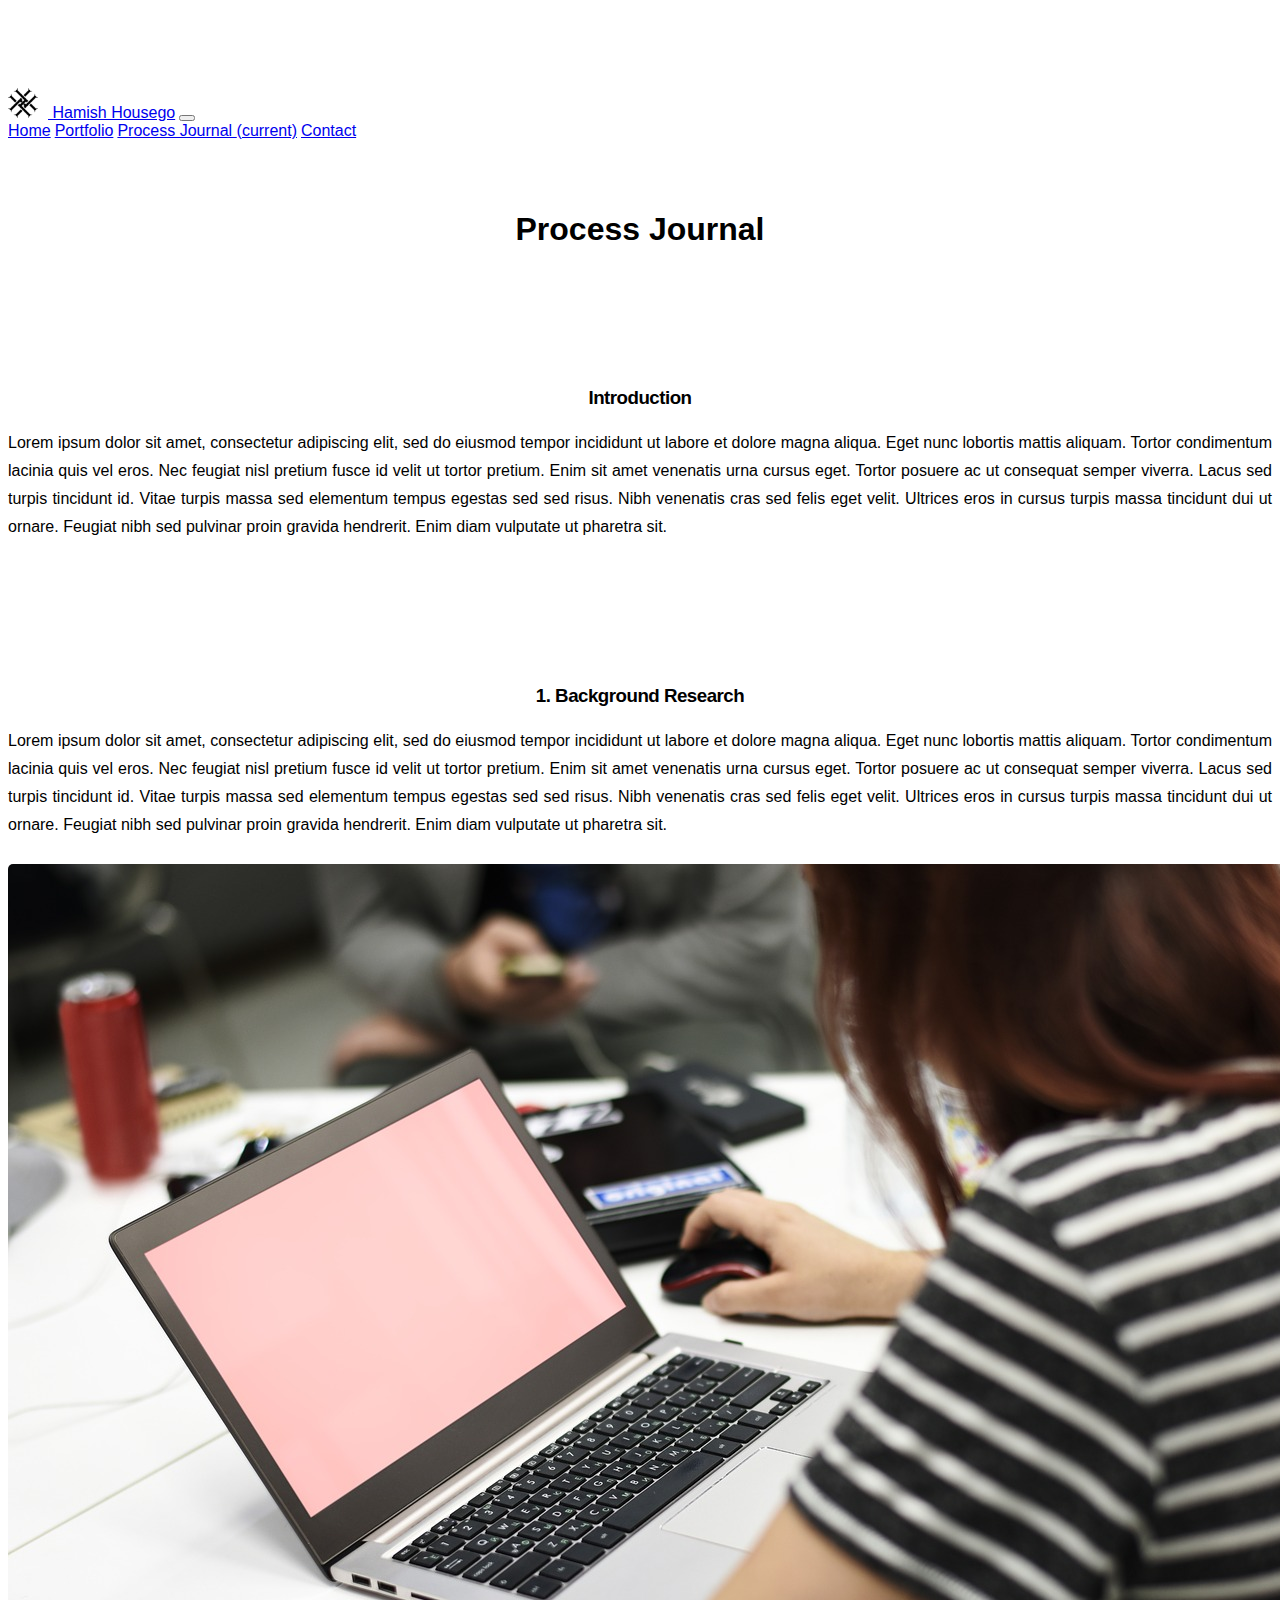
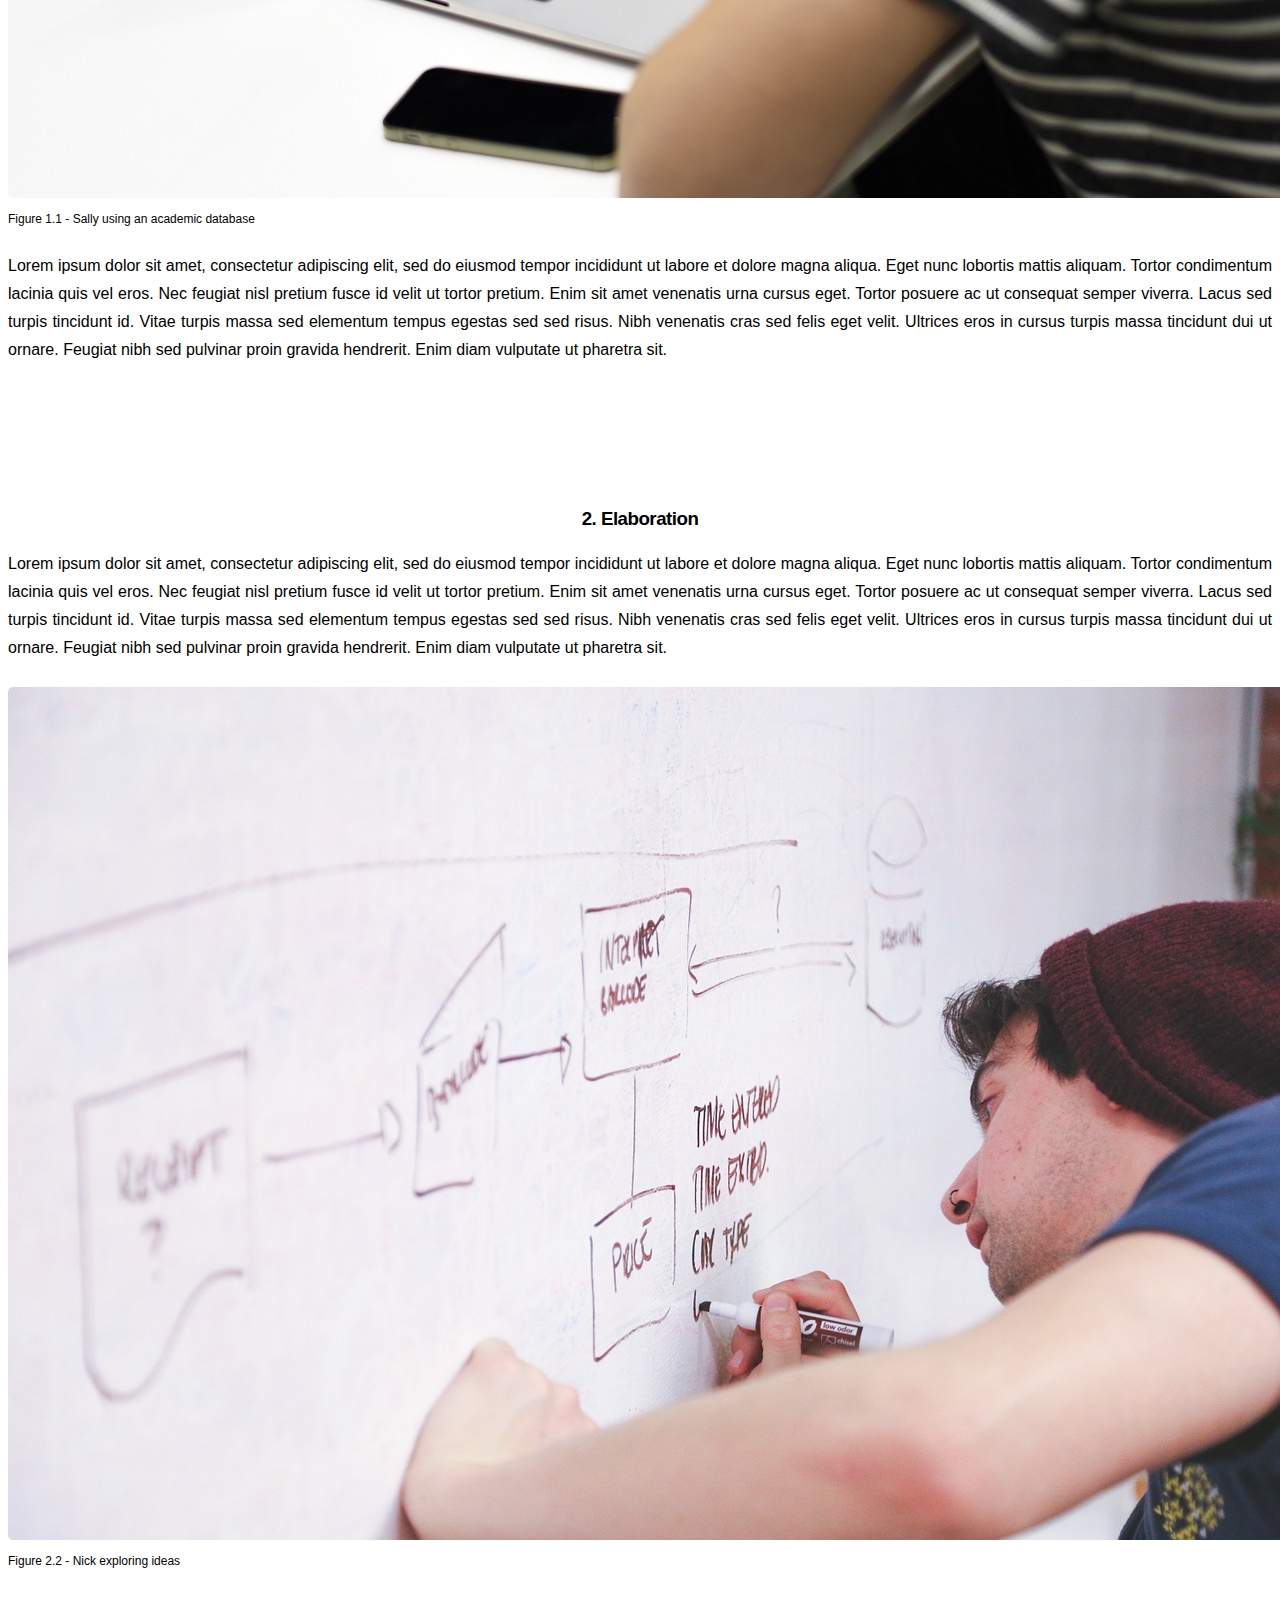
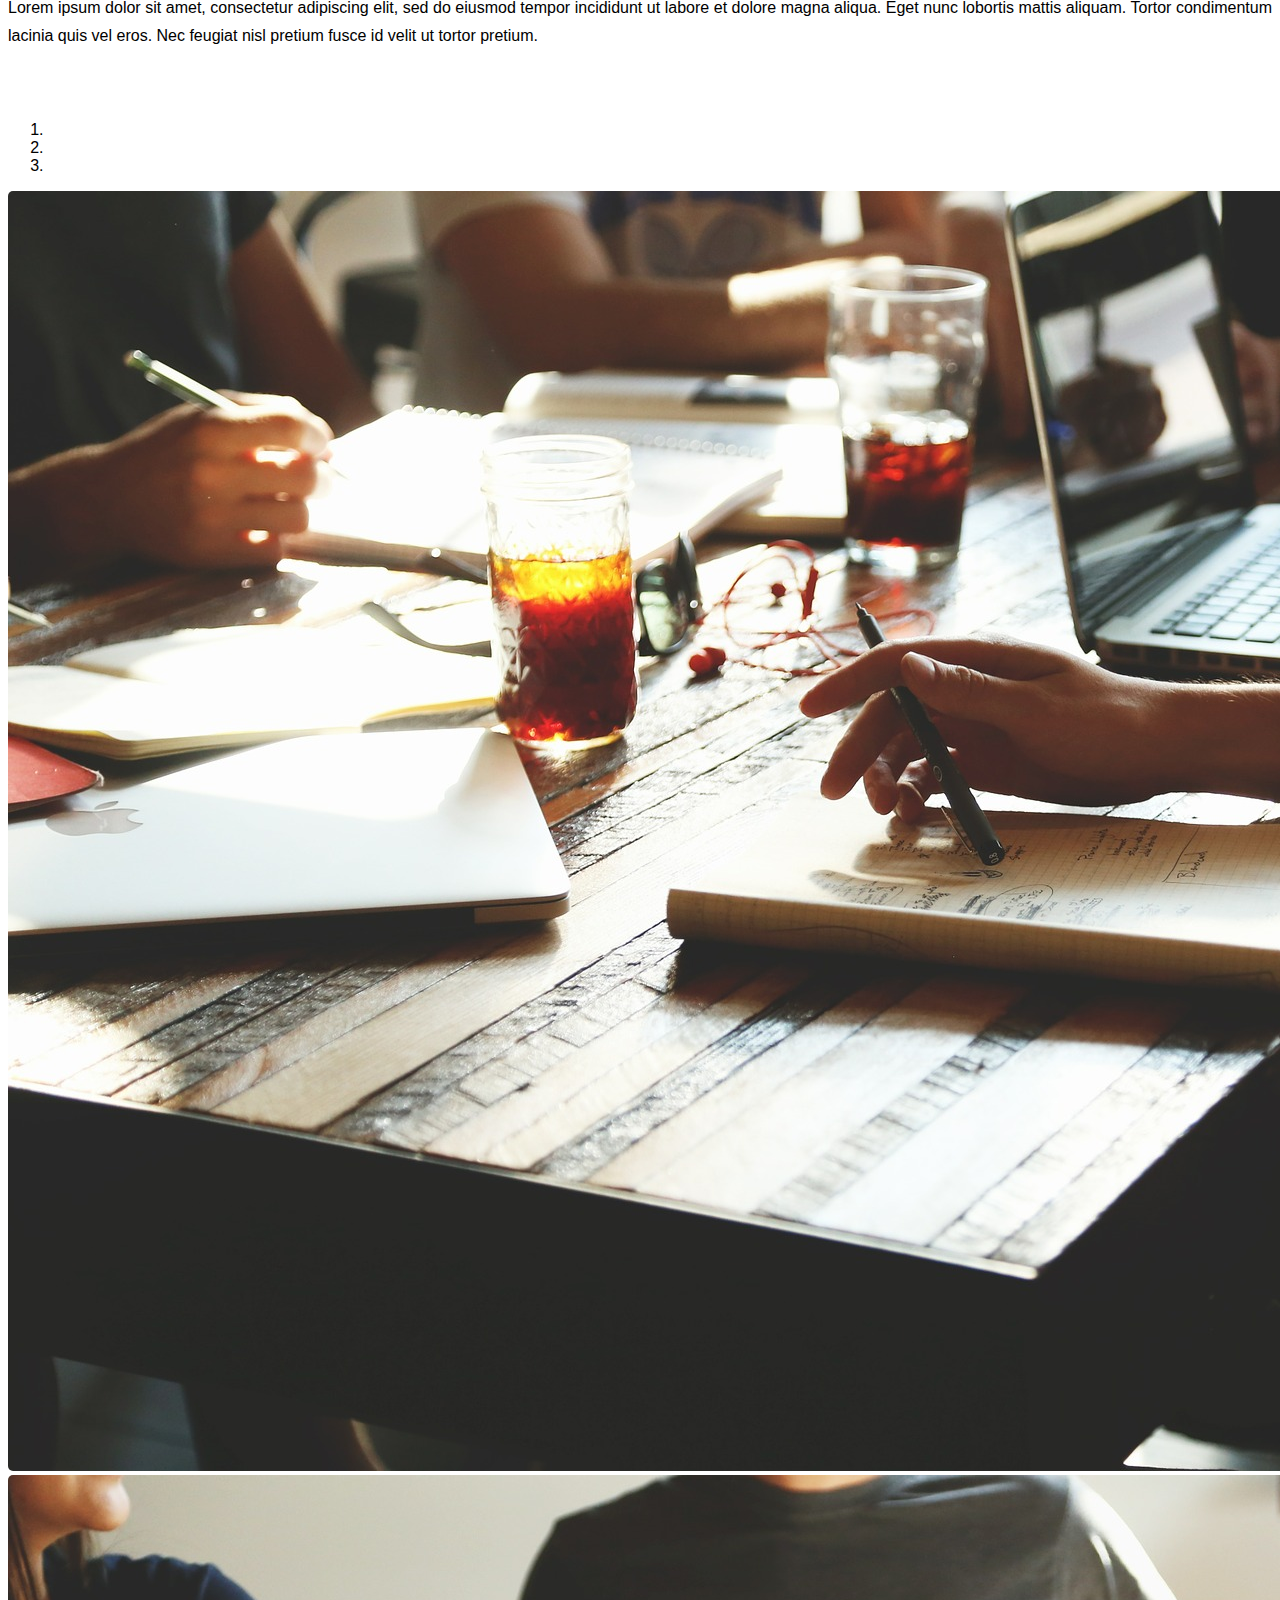
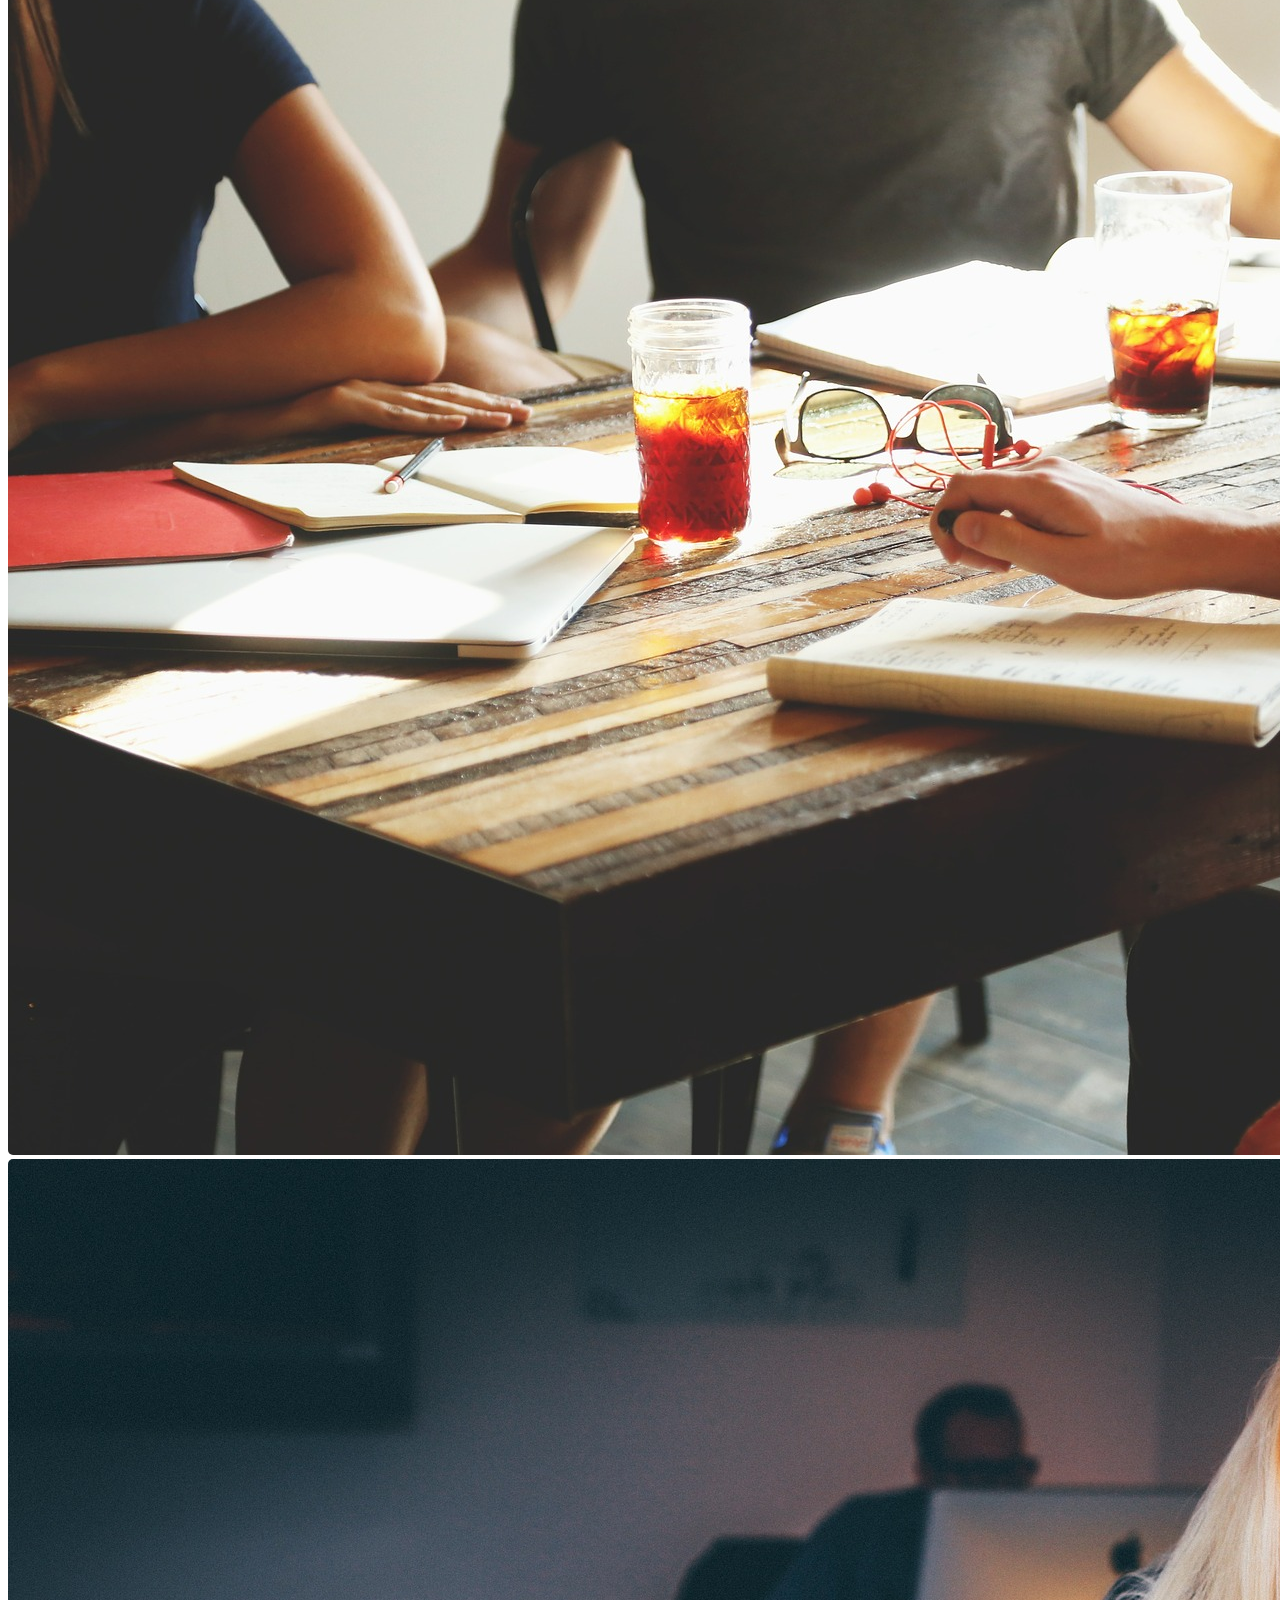
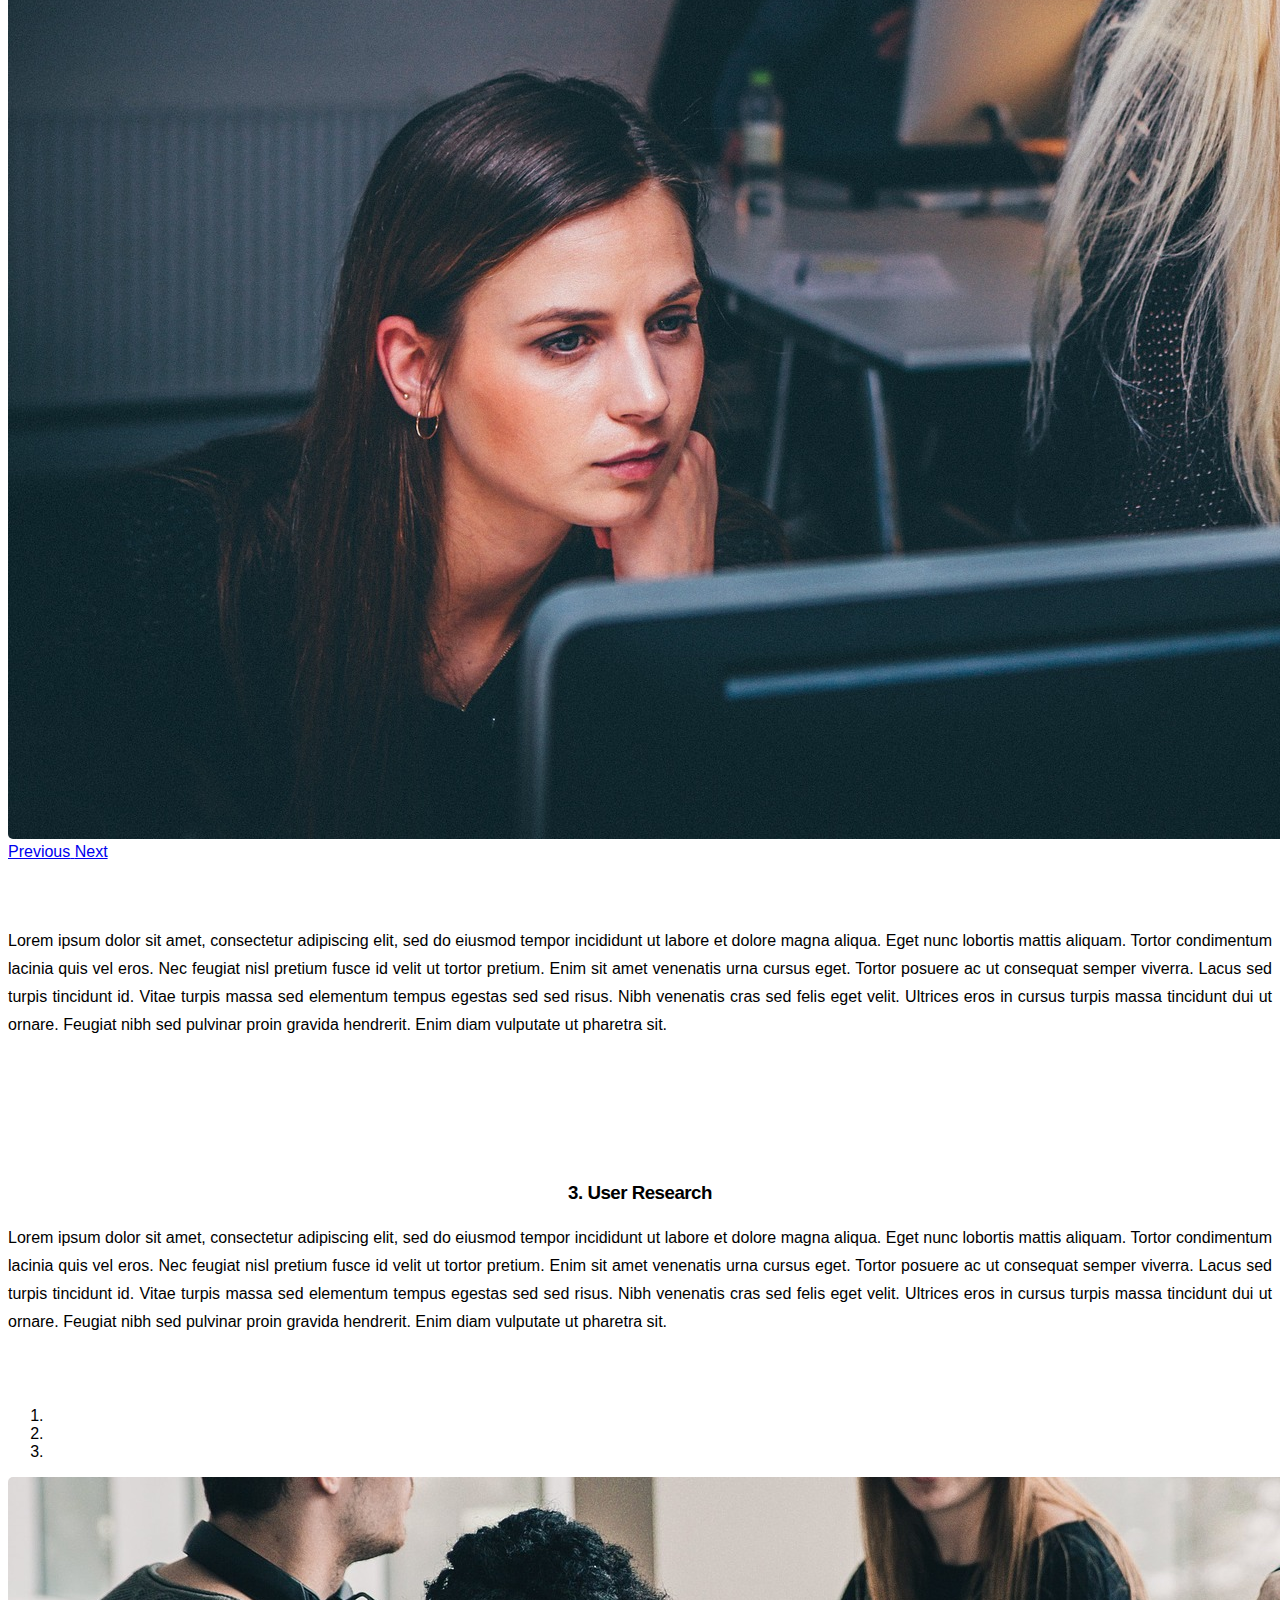
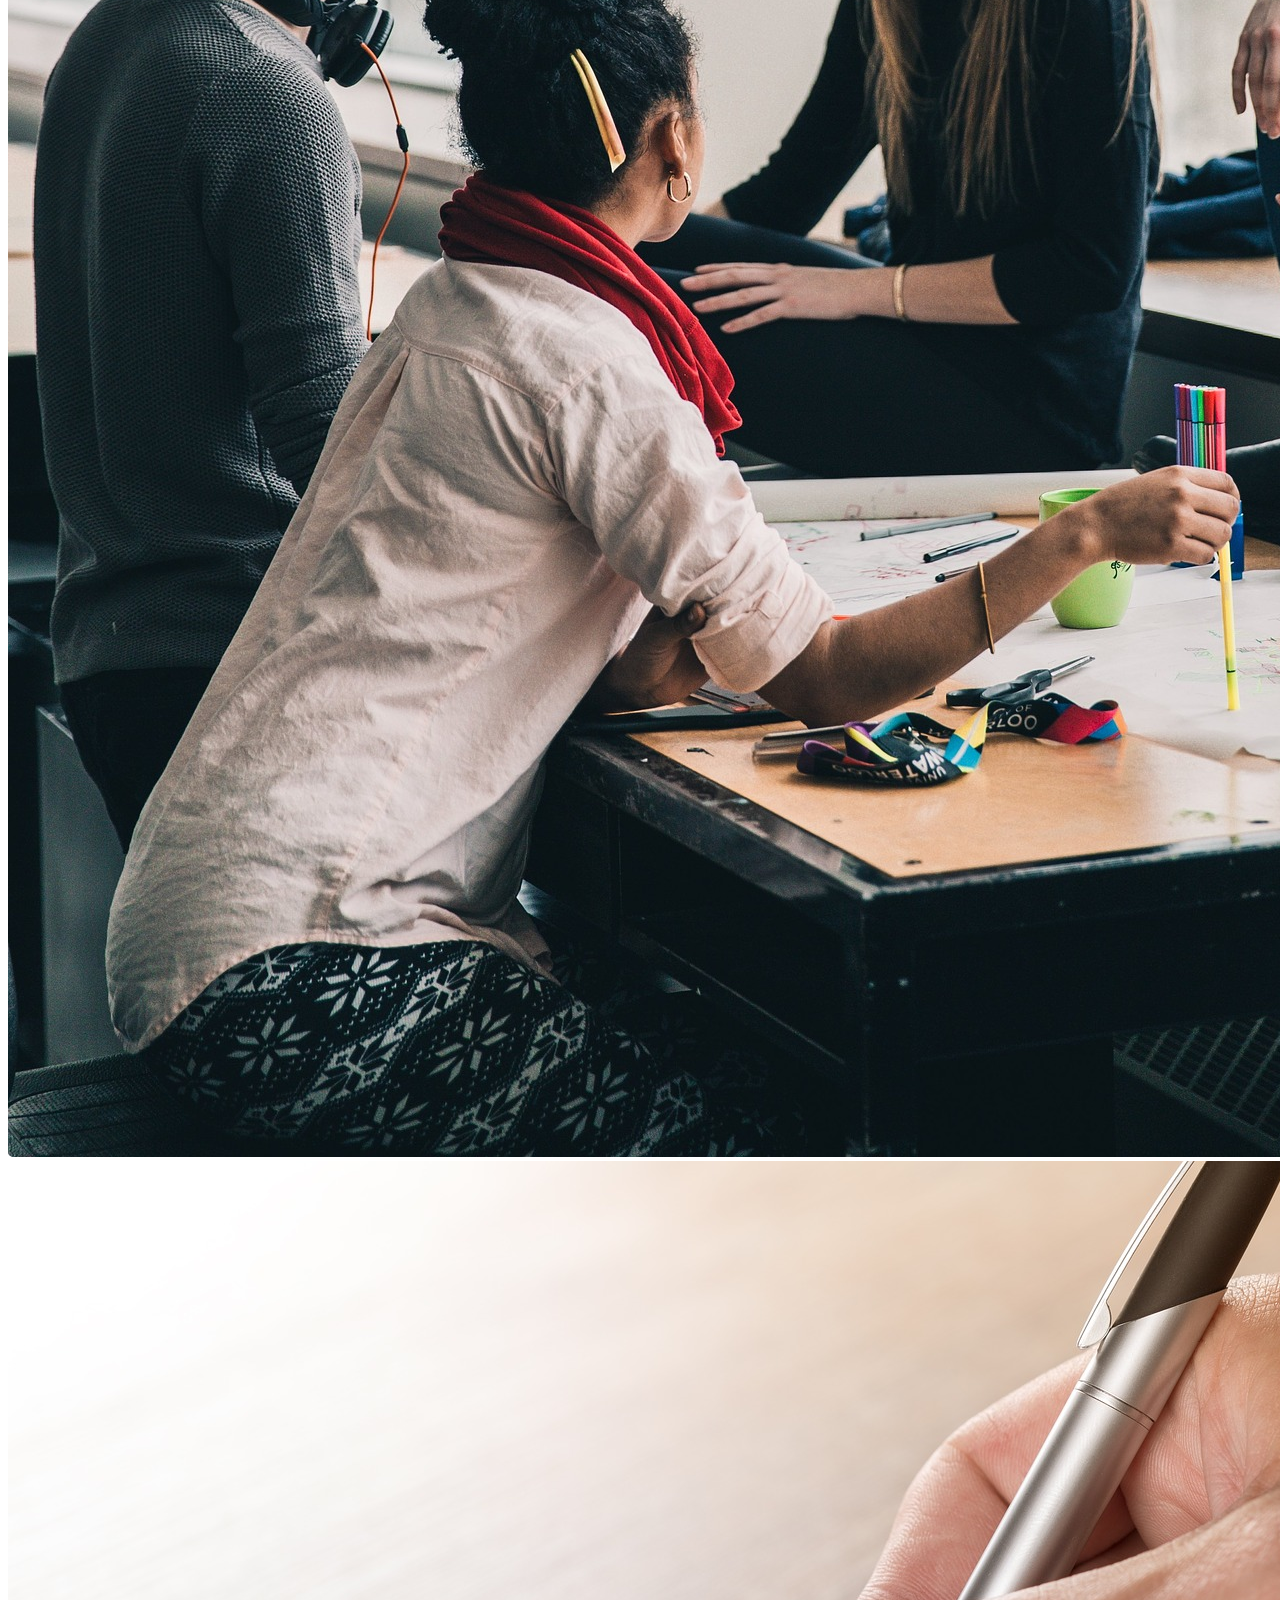
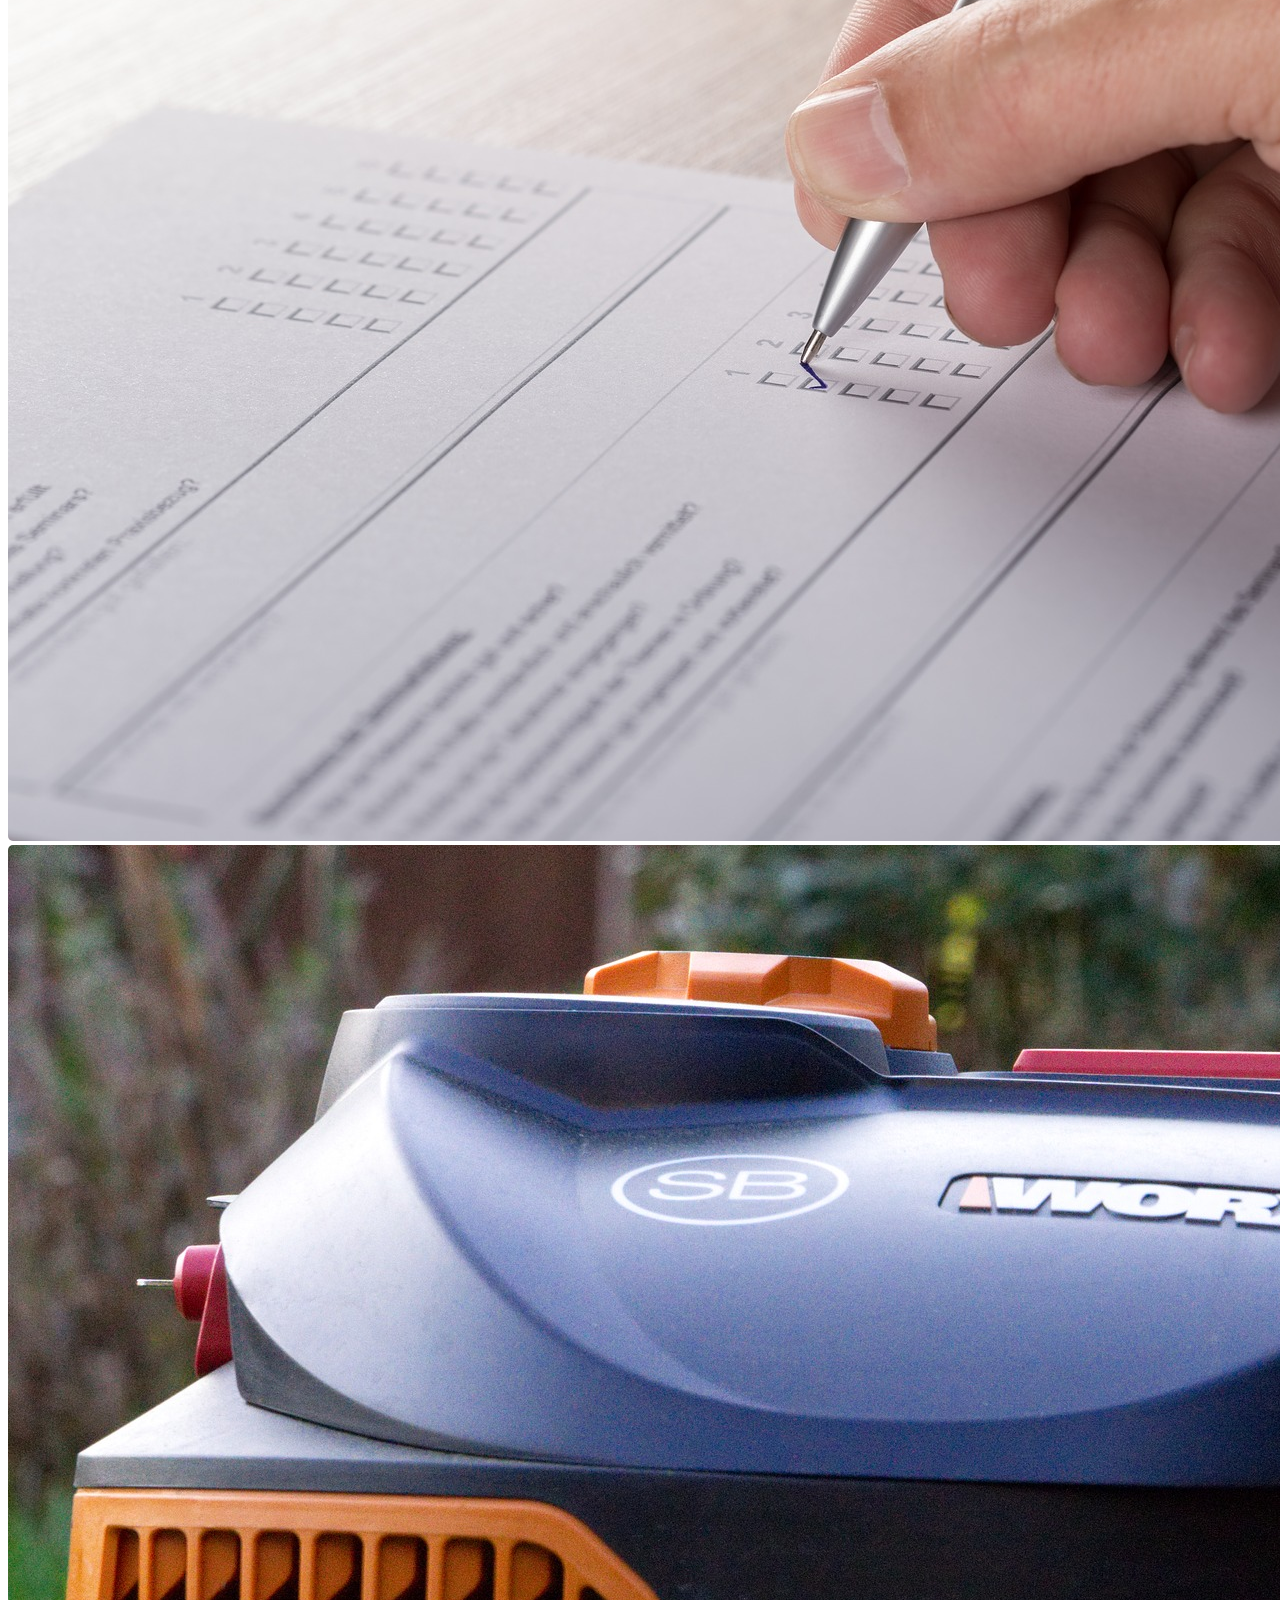
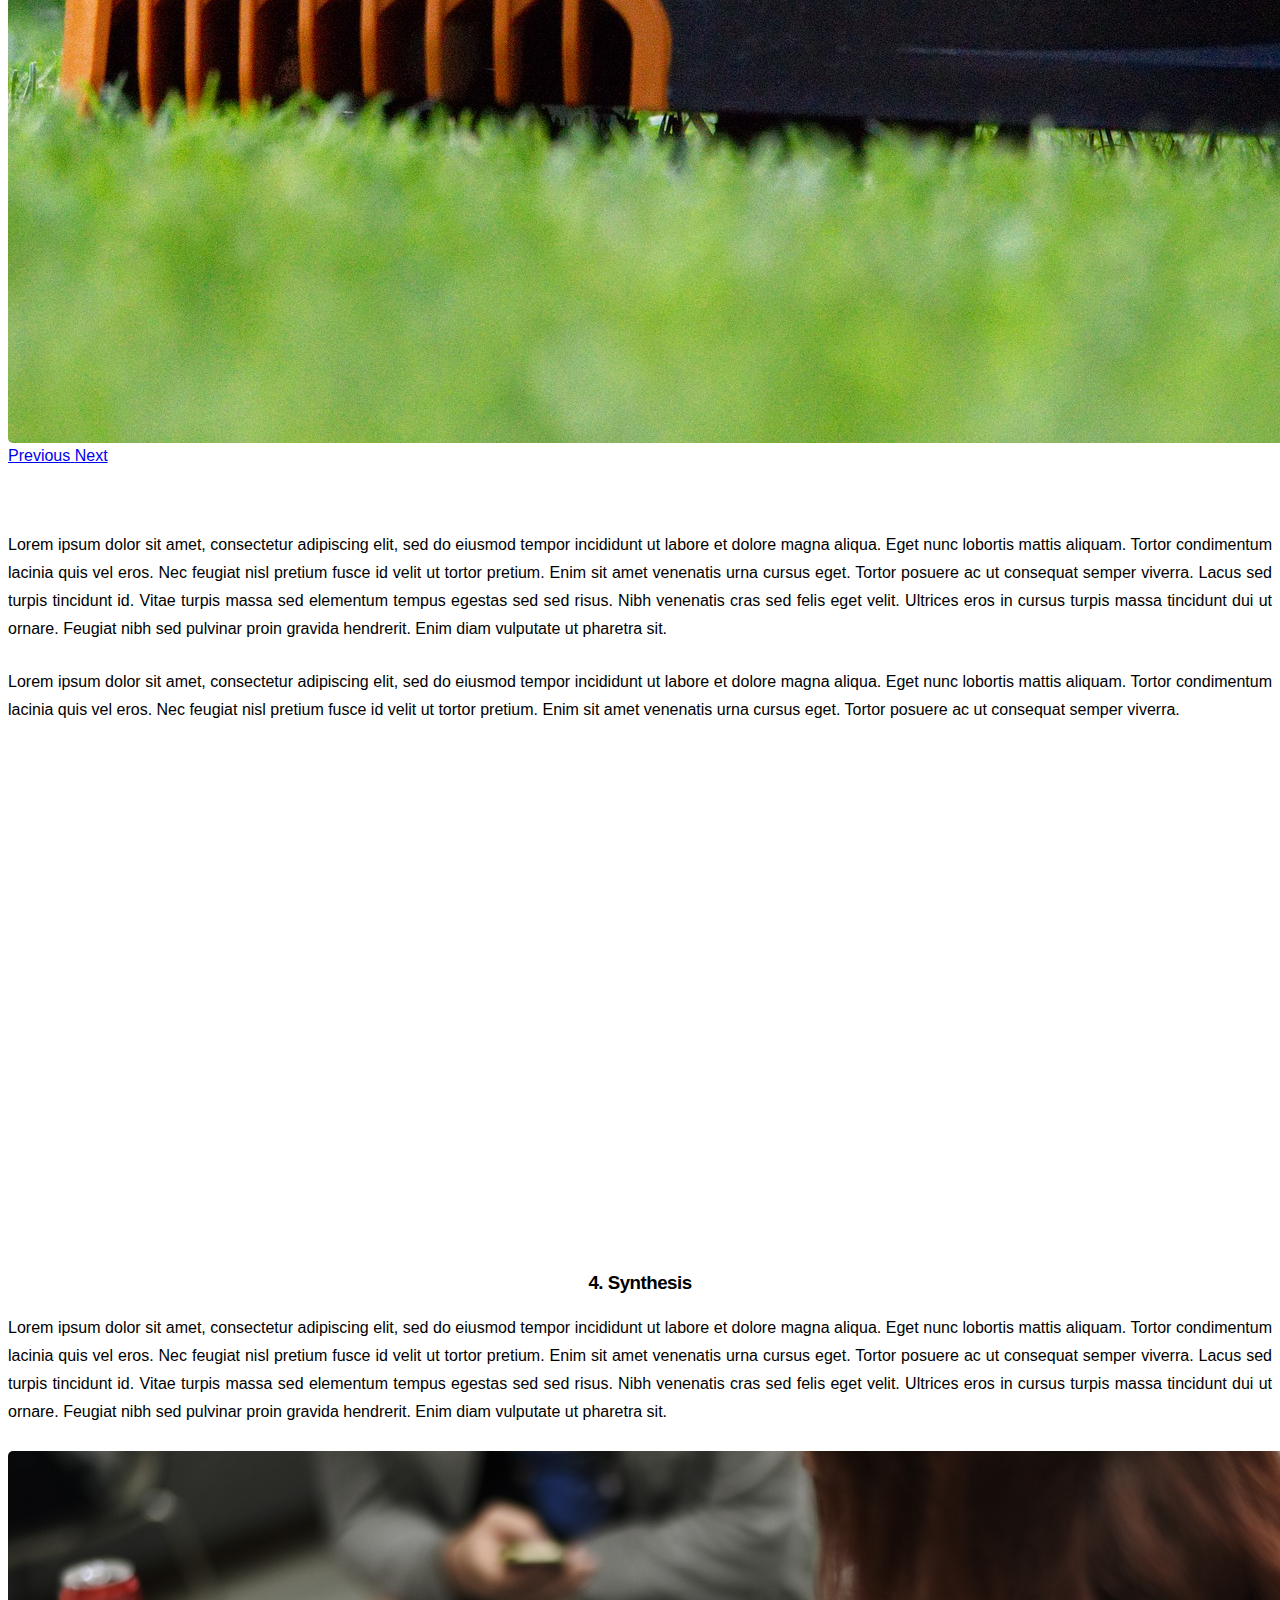
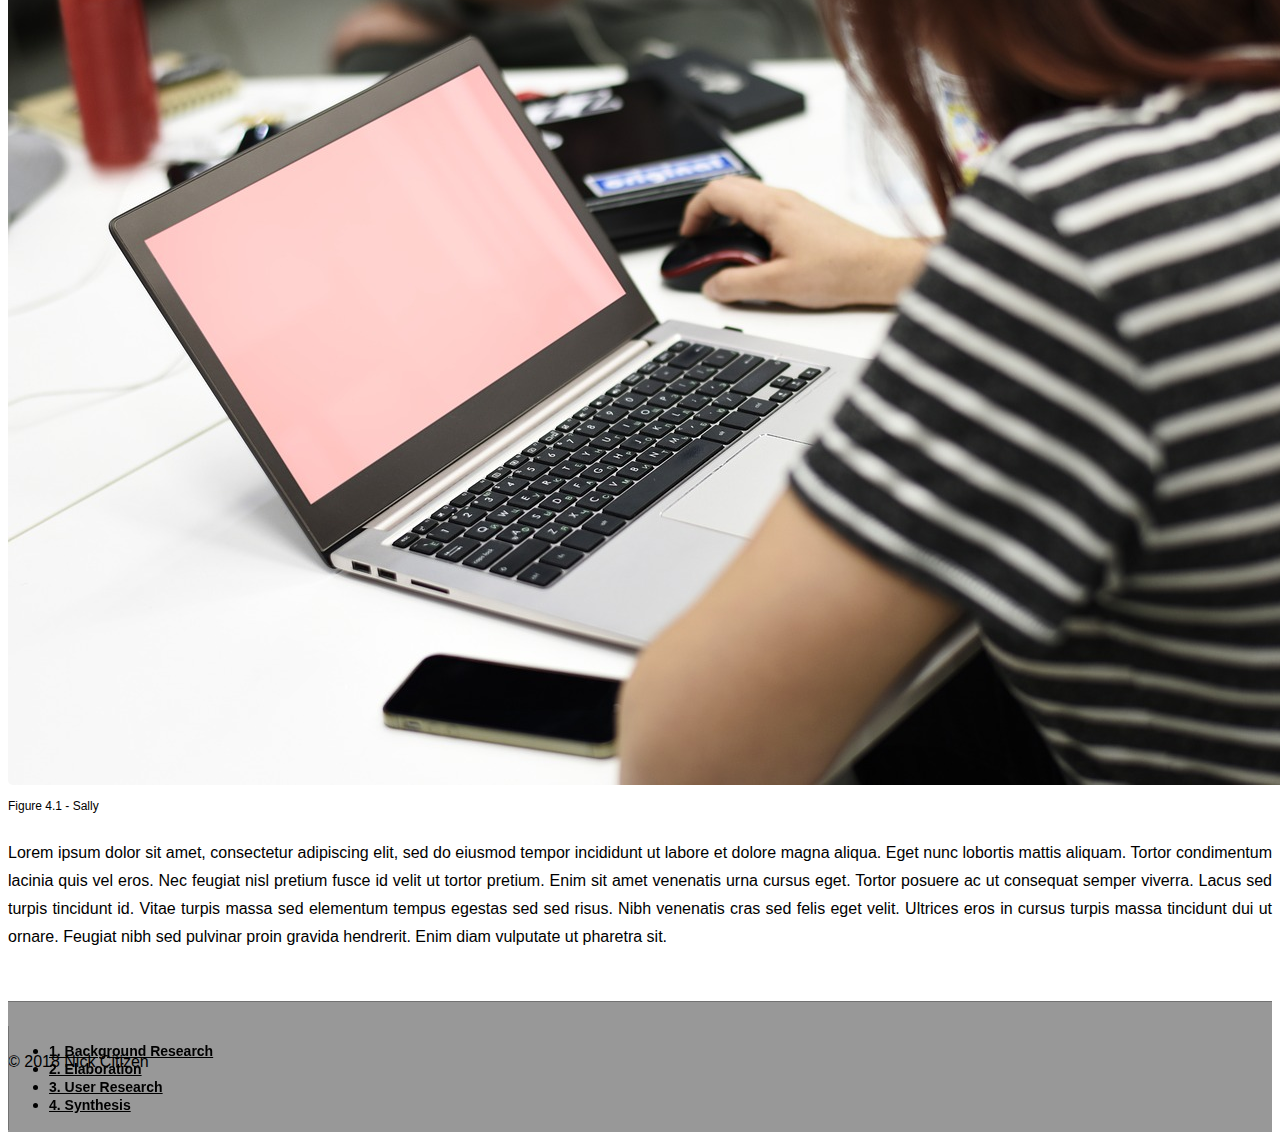
==== deco-2220-template/process-journal.html @ 39ff980f "initial" ====
<!doctype html>
<html lang="en">
  <head>
    <!-- Required meta tags -->
    <meta charset="utf-8">
    <meta name="viewport" content="width=device-width, initial-scale=1, shrink-to-fit=no">

    <!-- Bootstrap CSS -->
    <link rel="stylesheet" href="https://stackpath.bootstrapcdn.com/bootstrap/4.1.3/css/bootstrap.min.css" integrity="sha384-MCw98/SFnGE8fJT3GXwEOngsV7Zt27NXFoaoApmYm81iuXoPkFOJwJ8ERdknLPMO" crossorigin="anonymous">

    <!-- Grab Google Fonts -->
    <link href="https://fonts.googleapis.com/css?family=Lato:300,400|Montserrat" rel="stylesheet">

    <!-- Custom CSS File -->
    <link rel="stylesheet" href="./css/custom.css">

    <!-- Page Title -->
    <title>Hello, world!</title>

    <!-- This is our Meta Description -->
    <meta name="description" content="What you write here will often show up in search results under the page title">

  </head>
  <body>

      <!-- This is where our Navbar lives -->
      <nav class="navbar fixed-top navbar-expand-lg navbar-light">
        <div class="container">
          <a class="navbar-brand" href="#"><img src="./img/common/Logo.png" width="30" height="30" class="d-inline-block align-top nav-bar-img" alt=""> Hamish Housego</a>
          <button class="navbar-toggler" type="button" data-toggle="collapse" data-target="#navbarNavAltMarkup" aria-controls="navbarNavAltMarkup" aria-expanded="false" aria-label="Toggle navigation">
            <span class="navbar-toggler-icon"></span>
          </button>
          <div class="collapse navbar-collapse" id="navbarNavAltMarkup">
            <div class="navbar-nav ml-auto">
              <a class="nav-item nav-link" href="./index.html">Home</a>
              <a class="nav-item nav-link" href="./portfolio.html">Portfolio</a>
              <a class="nav-item nav-link active" href="./process-journal.html">Process Journal <span class="sr-only">(current)</span></a>
              <a class="nav-item nav-link" href="contact.html">Contact</a>
            </div>
          </div>
        </div>
      </nav>
      <!-- Navbar End -->

      <div class="container">
        <div class="row">

          <div class="col-md-9">

            <div class="row master-heading">
              <div class="col-md-12">
                <h1>Process Journal</h1>
              </div>
            </div>
            <div class="row section-heading">
              <div class="col-md-12">
                <h3>Introduction</h3>
              </div>
            </div>

            <div class="row">
              <div class="col-md-12">
                <p>Lorem ipsum dolor sit amet, consectetur adipiscing elit, sed do eiusmod tempor incididunt ut labore et dolore magna aliqua. Eget nunc lobortis mattis aliquam. Tortor condimentum lacinia quis vel eros. Nec feugiat nisl pretium fusce id velit ut tortor pretium. Enim sit amet venenatis urna cursus eget. Tortor posuere ac ut consequat semper viverra. Lacus sed turpis tincidunt id. Vitae turpis massa sed elementum tempus egestas sed sed risus. Nibh venenatis cras sed felis eget velit. Ultrices eros in cursus turpis massa tincidunt dui ut ornare. Feugiat nibh sed pulvinar proin gravida hendrerit. Enim diam vulputate ut pharetra sit.</p>
              </div>
            </div>

            <div class="row section-heading" id="background-research">
              <div class="col-md-12">
                <h3>1. Background Research</h3>
              </div>
            </div>

            <div class="row">
              <div class="col-md-6">
                <p>Lorem ipsum dolor sit amet, consectetur adipiscing elit, sed do eiusmod tempor incididunt ut labore et dolore magna aliqua. Eget nunc lobortis mattis aliquam. Tortor condimentum lacinia quis vel eros. Nec feugiat nisl pretium fusce id velit ut tortor pretium. Enim sit amet venenatis urna cursus eget. Tortor posuere ac ut consequat semper viverra. Lacus sed turpis tincidunt id. Vitae turpis massa sed elementum tempus egestas sed sed risus. Nibh venenatis cras sed felis eget velit. Ultrices eros in cursus turpis massa tincidunt dui ut ornare. Feugiat nibh sed pulvinar proin gravida hendrerit. Enim diam vulputate ut pharetra sit.</p>
              </div>
              <div class="col-md-6">
                <img src="./img/process-journal/background_research.jpg" class="img-fluid" alt="Responsive image">
                <span class="img-caption">Figure 1.1 - Sally using an academic database</span>
              </div>
            </div>

            <div class="row">
              <div class="col-md-12">
                <p>Lorem ipsum dolor sit amet, consectetur adipiscing elit, sed do eiusmod tempor incididunt ut labore et dolore magna aliqua. Eget nunc lobortis mattis aliquam. Tortor condimentum lacinia quis vel eros. Nec feugiat nisl pretium fusce id velit ut tortor pretium. Enim sit amet venenatis urna cursus eget. Tortor posuere ac ut consequat semper viverra. Lacus sed turpis tincidunt id. Vitae turpis massa sed elementum tempus egestas sed sed risus. Nibh venenatis cras sed felis eget velit. Ultrices eros in cursus turpis massa tincidunt dui ut ornare. Feugiat nibh sed pulvinar proin gravida hendrerit. Enim diam vulputate ut pharetra sit.</p>
              </div>
            </div>


            <div class="row section-heading" id="elaboration">
              <div class="col-md-12">
                <h3>2. Elaboration</h3>
              </div>
            </div>


            <div class="row">
              <div class="col-md-12">
                <p>Lorem ipsum dolor sit amet, consectetur adipiscing elit, sed do eiusmod tempor incididunt ut labore et dolore magna aliqua. Eget nunc lobortis mattis aliquam. Tortor condimentum lacinia quis vel eros. Nec feugiat nisl pretium fusce id velit ut tortor pretium. Enim sit amet venenatis urna cursus eget. Tortor posuere ac ut consequat semper viverra. Lacus sed turpis tincidunt id. Vitae turpis massa sed elementum tempus egestas sed sed risus. Nibh venenatis cras sed felis eget velit. Ultrices eros in cursus turpis massa tincidunt dui ut ornare. Feugiat nibh sed pulvinar proin gravida hendrerit. Enim diam vulputate ut pharetra sit.</p>
              </div>
            </div>

            <div class="row">
              <div class="col-md-6">
                <img src="./img/process-journal/background_research_whiteboard.jpg" class="img-fluid" alt="Responsive image">
                <span class="img-caption">Figure 2.2 - Nick exploring ideas</span>
              </div>
              <div class="col-md-6">
                <p>Lorem ipsum dolor sit amet, consectetur adipiscing elit, sed do eiusmod tempor incididunt ut labore et dolore magna aliqua. Eget nunc lobortis mattis aliquam. Tortor condimentum lacinia quis vel eros. Nec feugiat nisl pretium fusce id velit ut tortor pretium. </p>
              </div>
            </div>

            <div class="row slide-show">
              <div class="col-md-12">
                <div id="carouselExampleIndicators2" class="carousel slide" data-ride="carousel">
                  <ol class="carousel-indicators">
                    <li data-target="#carouselExampleIndicators2" data-slide-to="0" class="active"></li>
                    <li data-target="#carouselExampleIndicators2" data-slide-to="1"></li>
                    <li data-target="#carouselExampleIndicators2" data-slide-to="2"></li>
                  </ol>
                  <div class="carousel-inner">
                    <div class="carousel-item active">
                      <img class="d-block w-100" src="./img/process-journal/carousel-images1/people-working-1.jpg?auto=yes&bg=777&fg=555&text=First slide" alt="First slide">
                    </div>
                    <div class="carousel-item">
                      <img class="d-block w-100" src="./img/process-journal/carousel-images1/people-working-2.jpg?auto=yes&bg=666&fg=444&text=Second slide" alt="Second slide">
                    </div>
                    <div class="carousel-item">
                      <img class="d-block w-100" src="./img/process-journal/carousel-images1/people-working-3.jpg?auto=yes&bg=555&fg=333&text=Third slide" alt="Third slide">
                    </div>
                  </div>
                  <a class="carousel-control-prev" href="#carouselExampleIndicators2" role="button" data-slide="prev">
                    <span class="carousel-control-prev-icon" aria-hidden="true"></span>
                    <span class="sr-only">Previous</span>
                  </a>
                  <a class="carousel-control-next" href="#carouselExampleIndicators2" role="button" data-slide="next">
                    <span class="carousel-control-next-icon" aria-hidden="true"></span>
                    <span class="sr-only">Next</span>
                  </a>
                </div>
              </div>
            </div>

            <div class="row">
              <div class="col-md-12">
                <p>Lorem ipsum dolor sit amet, consectetur adipiscing elit, sed do eiusmod tempor incididunt ut labore et dolore magna aliqua. Eget nunc lobortis mattis aliquam. Tortor condimentum lacinia quis vel eros. Nec feugiat nisl pretium fusce id velit ut tortor pretium. Enim sit amet venenatis urna cursus eget. Tortor posuere ac ut consequat semper viverra. Lacus sed turpis tincidunt id. Vitae turpis massa sed elementum tempus egestas sed sed risus. Nibh venenatis cras sed felis eget velit. Ultrices eros in cursus turpis massa tincidunt dui ut ornare. Feugiat nibh sed pulvinar proin gravida hendrerit. Enim diam vulputate ut pharetra sit.</p>
              </div>
            </div>


            <div class="row section-heading" id="user-research">
              <div class="col-md-12">
                <h3>3. User Research</h3>
              </div>
            </div>


            <div class="row">
              <div class="col-md-12">
                <p>Lorem ipsum dolor sit amet, consectetur adipiscing elit, sed do eiusmod tempor incididunt ut labore et dolore magna aliqua. Eget nunc lobortis mattis aliquam. Tortor condimentum lacinia quis vel eros. Nec feugiat nisl pretium fusce id velit ut tortor pretium. Enim sit amet venenatis urna cursus eget. Tortor posuere ac ut consequat semper viverra. Lacus sed turpis tincidunt id. Vitae turpis massa sed elementum tempus egestas sed sed risus. Nibh venenatis cras sed felis eget velit. Ultrices eros in cursus turpis massa tincidunt dui ut ornare. Feugiat nibh sed pulvinar proin gravida hendrerit. Enim diam vulputate ut pharetra sit.</p>
              </div>
            </div>

            <div class="row slide-show">
              <div class="col-md-12">
                <div id="carouselExampleIndicators1" class="carousel slide" data-ride="carousel">
                  <ol class="carousel-indicators">
                    <li data-target="#carouselExampleIndicators1" data-slide-to="0" class="active"></li>
                    <li data-target="#carouselExampleIndicators1" data-slide-to="1"></li>
                    <li data-target="#carouselExampleIndicators1" data-slide-to="2"></li>
                  </ol>
                  <div class="carousel-inner">
                    <div class="carousel-item active">
                      <img class="d-block w-100" src="./img/process-journal/carousel-images2/user-research-1.jpg?auto=yes&bg=777&fg=555&text=First slide" alt="First slide">
                    </div>
                    <div class="carousel-item">
                      <img class="d-block w-100" src="./img/process-journal/carousel-images2/user-research-2.jpg?auto=yes&bg=666&fg=444&text=Second slide" alt="Second slide">
                    </div>
                    <div class="carousel-item">
                      <img class="d-block w-100" src="./img/process-journal/carousel-images2/user-research-3.jpg?auto=yes&bg=555&fg=333&text=Third slide" alt="Third slide">
                    </div>
                  </div>
                  <a class="carousel-control-prev" href="#carouselExampleIndicators1" role="button" data-slide="prev">
                    <span class="carousel-control-prev-icon" aria-hidden="true"></span>
                    <span class="sr-only">Previous</span>
                  </a>
                  <a class="carousel-control-next" href="#carouselExampleIndicators1" role="button" data-slide="next">
                    <span class="carousel-control-next-icon" aria-hidden="true"></span>
                    <span class="sr-only">Next</span>
                  </a>
                </div>
              </div>
            </div>

            <div class="row">
              <div class="col-md-12">
                <p>Lorem ipsum dolor sit amet, consectetur adipiscing elit, sed do eiusmod tempor incididunt ut labore et dolore magna aliqua. Eget nunc lobortis mattis aliquam. Tortor condimentum lacinia quis vel eros. Nec feugiat nisl pretium fusce id velit ut tortor pretium. Enim sit amet venenatis urna cursus eget. Tortor posuere ac ut consequat semper viverra. Lacus sed turpis tincidunt id. Vitae turpis massa sed elementum tempus egestas sed sed risus. Nibh venenatis cras sed felis eget velit. Ultrices eros in cursus turpis massa tincidunt dui ut ornare. Feugiat nibh sed pulvinar proin gravida hendrerit. Enim diam vulputate ut pharetra sit.</p>
              </div>
            </div>

            <div class="row">
              <div class="col-md-4">
                <p>Lorem ipsum dolor sit amet, consectetur adipiscing elit, sed do eiusmod tempor incididunt ut labore et dolore magna aliqua. Eget nunc lobortis mattis aliquam. Tortor condimentum lacinia quis vel eros. Nec feugiat nisl pretium fusce id velit ut tortor pretium. Enim sit amet venenatis urna cursus eget. Tortor posuere ac ut consequat semper viverra. </p>
              </div>
              <div class="col-md-8">
                <iframe width="100%" height="400" src="https://www.youtube.com/embed/nhg9ecOh-oA" frameborder="0" allow="autoplay; encrypted-media" allowfullscreen></iframe>
              </div>
            </div>



            <div class="row section-heading" id="synthesis">
              <div class="col-md-12">
                <h3>4. Synthesis</h3>
              </div>
            </div>

            <div class="row">
              <div class="col-md-6">
                <p>Lorem ipsum dolor sit amet, consectetur adipiscing elit, sed do eiusmod tempor incididunt ut labore et dolore magna aliqua. Eget nunc lobortis mattis aliquam. Tortor condimentum lacinia quis vel eros. Nec feugiat nisl pretium fusce id velit ut tortor pretium. Enim sit amet venenatis urna cursus eget. Tortor posuere ac ut consequat semper viverra. Lacus sed turpis tincidunt id. Vitae turpis massa sed elementum tempus egestas sed sed risus. Nibh venenatis cras sed felis eget velit. Ultrices eros in cursus turpis massa tincidunt dui ut ornare. Feugiat nibh sed pulvinar proin gravida hendrerit. Enim diam vulputate ut pharetra sit.</p>
              </div>
              <div class="col-md-6">
                <img src="./img/process-journal/background_research.jpg" class="img-fluid" alt="Responsive image">
                <span class="img-caption">Figure 4.1 - Sally</span>
              </div>
            </div>

            <div class="row">
              <div class="col-md-12">
                <p>Lorem ipsum dolor sit amet, consectetur adipiscing elit, sed do eiusmod tempor incididunt ut labore et dolore magna aliqua. Eget nunc lobortis mattis aliquam. Tortor condimentum lacinia quis vel eros. Nec feugiat nisl pretium fusce id velit ut tortor pretium. Enim sit amet venenatis urna cursus eget. Tortor posuere ac ut consequat semper viverra. Lacus sed turpis tincidunt id. Vitae turpis massa sed elementum tempus egestas sed sed risus. Nibh venenatis cras sed felis eget velit. Ultrices eros in cursus turpis massa tincidunt dui ut ornare. Feugiat nibh sed pulvinar proin gravida hendrerit. Enim diam vulputate ut pharetra sit.</p>
              </div>
            </div>


            <!-- End Content -->
          </div>

          <!-- This is a little navigation menu. If you want to use it, make sure you hide it in mobile view. Also, it'd be a good idea to positition 'fixed' so it stays with people as they scroll - but choice is up to you! -->
          <div class="col-md-2 ml-auto">
              <div class="floating-nav" id="floating-navigation">
                <ul class="nav flex-column">
                  <li class="nav-item">
                    <a class="nav-link float-nav-link active" href="#background-research">1. Background Research</a>
                  </li>
                  <li class="nav-item">
                    <a class="nav-link float-nav-link" href="#elaboration">2. Elaboration</a>
                  </li>
                  <li class="nav-item">
                    <a class="nav-link float-nav-link" href="#user-research">3. User Research</a>
                  </li>
                  <li class="nav-item">
                    <a class="nav-link float-nav-link" href="#synthesis">4. Synthesis</a>
                  </li>
                </ul>
              </div>
            </div>

        </div>
      </div>


    <!-- Footer -->
    <div class="footer">
      <div class="container">
        <div class="row">
          <div class="col-md-6">
            <p>&copy; 2018 Nick Citizen</p>
          </div>
        </div>
      </div>
    </div>

    <!-- Optional JavaScript -->
    <!-- jQuery first, then Popper.js, then Bootstrap JS -->
    <script src="https://code.jquery.com/jquery-3.3.1.slim.min.js" integrity="sha384-q8i/X+965DzO0rT7abK41JStQIAqVgRVzpbzo5smXKp4YfRvH+8abtTE1Pi6jizo" crossorigin="anonymous"></script>
    <script src="https://cdnjs.cloudflare.com/ajax/libs/popper.js/1.14.3/umd/popper.min.js" integrity="sha384-ZMP7rVo3mIykV+2+9J3UJ46jBk0WLaUAdn689aCwoqbBJiSnjAK/l8WvCWPIPm49" crossorigin="anonymous"></script>
    <script src="https://stackpath.bootstrapcdn.com/bootstrap/4.1.3/js/bootstrap.min.js" integrity="sha384-ChfqqxuZUCnJSK3+MXmPNIyE6ZbWh2IMqE241rYiqJxyMiZ6OW/JmZQ5stwEULTy" crossorigin="anonymous"></script>

  </body>
</html>
---- deco-2220-template/css/custom.css ----
/*This Custom CSS file has not been structured in any particular order.

Modify this file to your hearts content and make your website look awesome!*/


body{
	background-color: white;
	padding-top: 80px;
}

/*Home*/
.full-page-bg {
  position: absolute;
  margin-top: -80px;
  padding-bottom: 100px;
  width:100%;
  min-height: 100vh;
  background: url('../img/common/homepage_bg.jpg') no-repeat center center fixed;
  -webkit-background-size: cover;
  -moz-background-size: cover;
  background-size: cover;
  -o-background-size: cover;
}

/*Cards*/
.card{border: none; background-color: transparent;}

/*Navbar Rules*/
img.nav-bar-img{
	margin-right: 10px;
}

.navbar{
	background-color: #fff;

}

a.navbar-brand{
	font-family:'helvetica', Sans-Serif;
	font-size:
}

/*Floating Nav*/
.floating-nav{
	position: fixed;
	margin-top: 50px;
	border-left: 1px solid #727272;
}

	a.float-nav-link{
		font-family: 'helvetica', Sans-Serif;
		color: #000000;
		font-size: 14px;
		font-weight: 600;
		text-align: left;
	}

/*Image Rules*/
img{
	border-radius: 5px 5px 5px 5px;
	-moz-border-radius: 5px 5px 5px 5px;
	-webkit-border-radius: 5px 5px 5px 5px;
	border: 0px solid #000000;
}

/*Font Override Rules*/
h1, h2, h3, h4, h5, h6 {
	font-family:'helvetica', Sans-Serif;
	margin-bottom: 20px;
	color: #000000;
	text-align: center;
}
	h1.welcome-special{
		font-size: 90px;

	}

	h2.welcome-special-sub{
		font-family: 'helvetica', Sans-Serif;
		font-size: 30px;
	}

	h3{
		color: #000000;
		letter-spacing: -0.5px;
	}

	h6{
		color: #000000;
		letter-spacing: -0.5px;

	}

p, li, span, a {
	font-family: 'helvetica', Sans-Serif;
	text-align: justify;
	font-weight: 300;
}

	p{
		color: #000000;
		line-height: 28px;
		margin-bottom: 25px;
	}

span.img-caption{
	display: block;
	font-size: 12px;
	font-weight: 500;
	padding: 10px 0px 10px 0px;
}

/*Container/class etc Override Rules*/
.welcome-message{
	margin-top: 200px;
	align-items: center;
}

.welcome-button-container{
	margin-top: 20px;
	align-items: center;
}

.welcome-button{
	align-items: center;
	background-color: transparent;
	border-radius: 0px 0px 0px 0px;
	border: 2px solid #ffffff;
	font-family:'Montserrat', Sans-Serif;
	font-size: 15px;
	color: #ffffff;
	text-transform: lowercase;
}

.welcome-button:hover{
	background-color: #000;
	border-color: #000;
}

.master-heading{
	padding-top: 50px;
	text-align: center;
}

.section-heading{
	padding-top: 100px;
}

.slide-show{
	padding: 30px 0px 50px 0px;
}

/*Footer*/
.footer{
	margin-top: 50px;
	padding-top: 30px;
	width: 100%;
	min-height: 100px;
	background-color: #989898;
	border-top: 1px solid #727272;
}
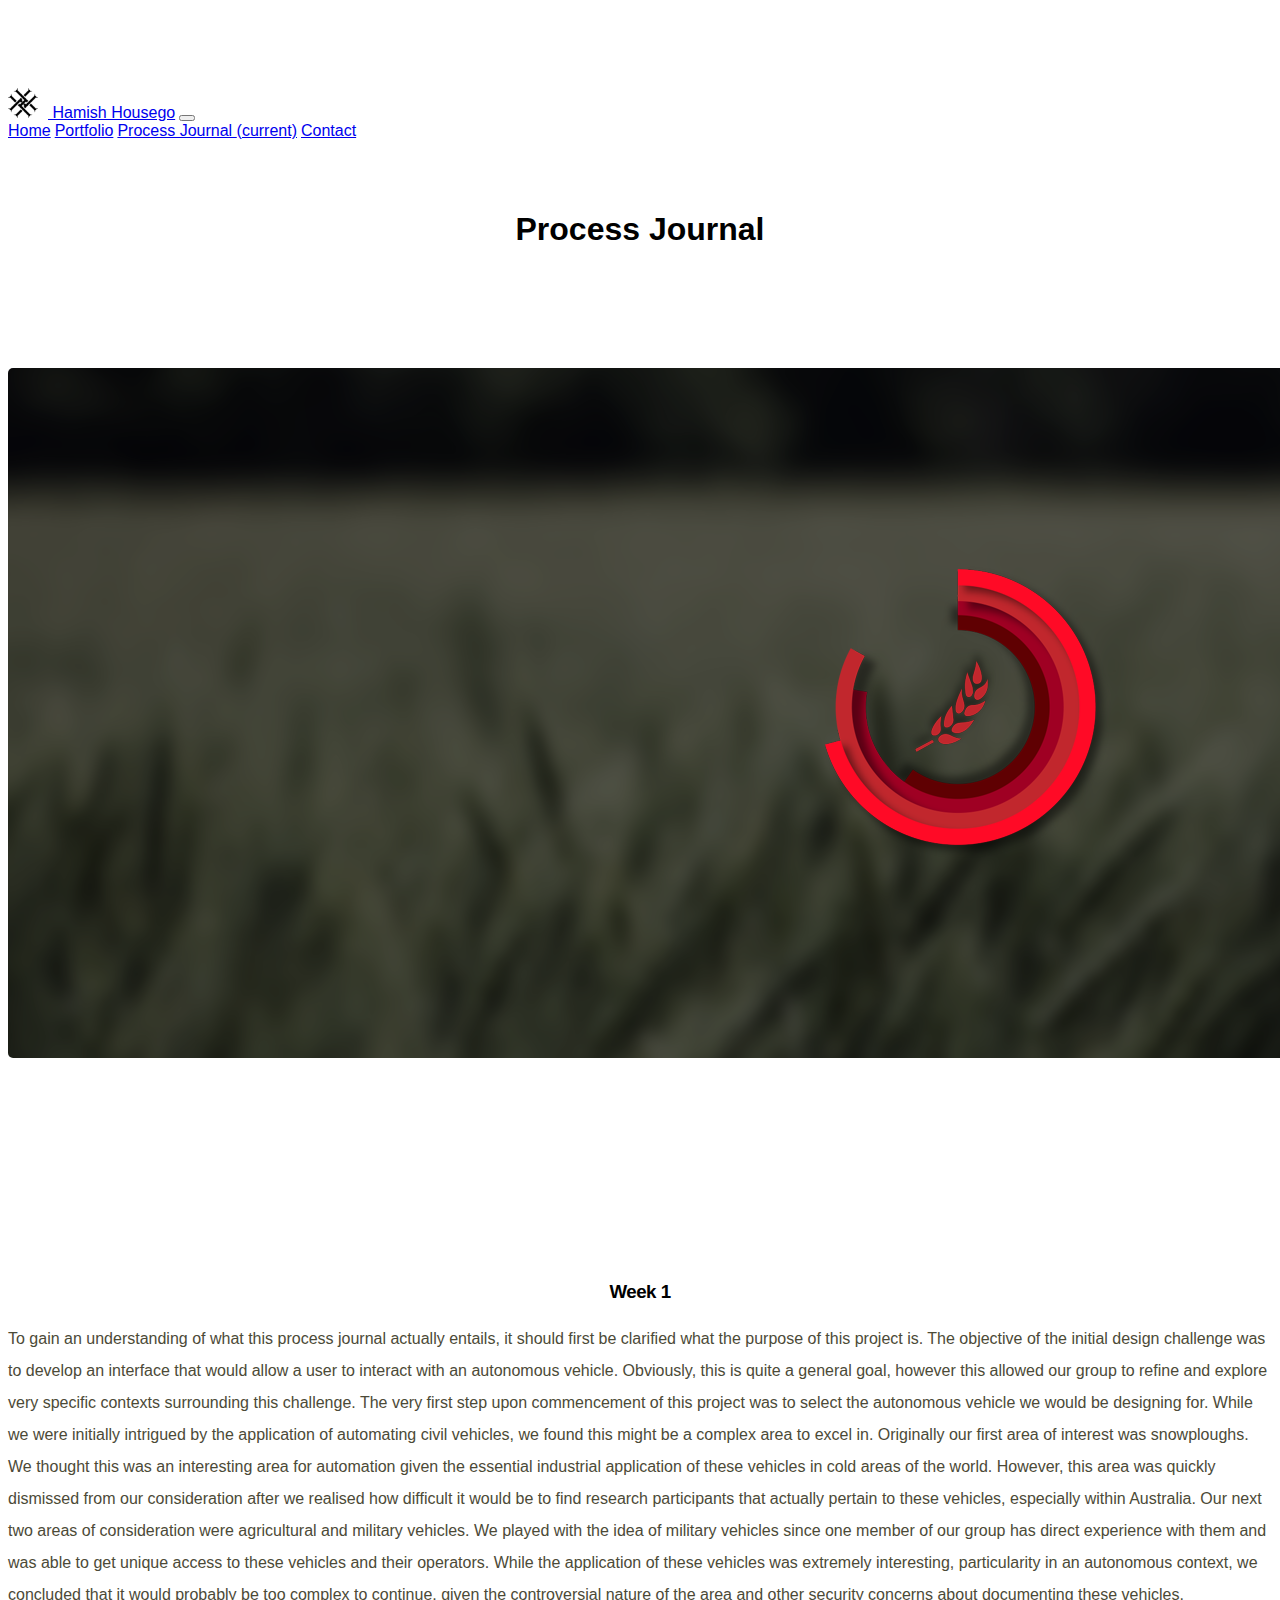
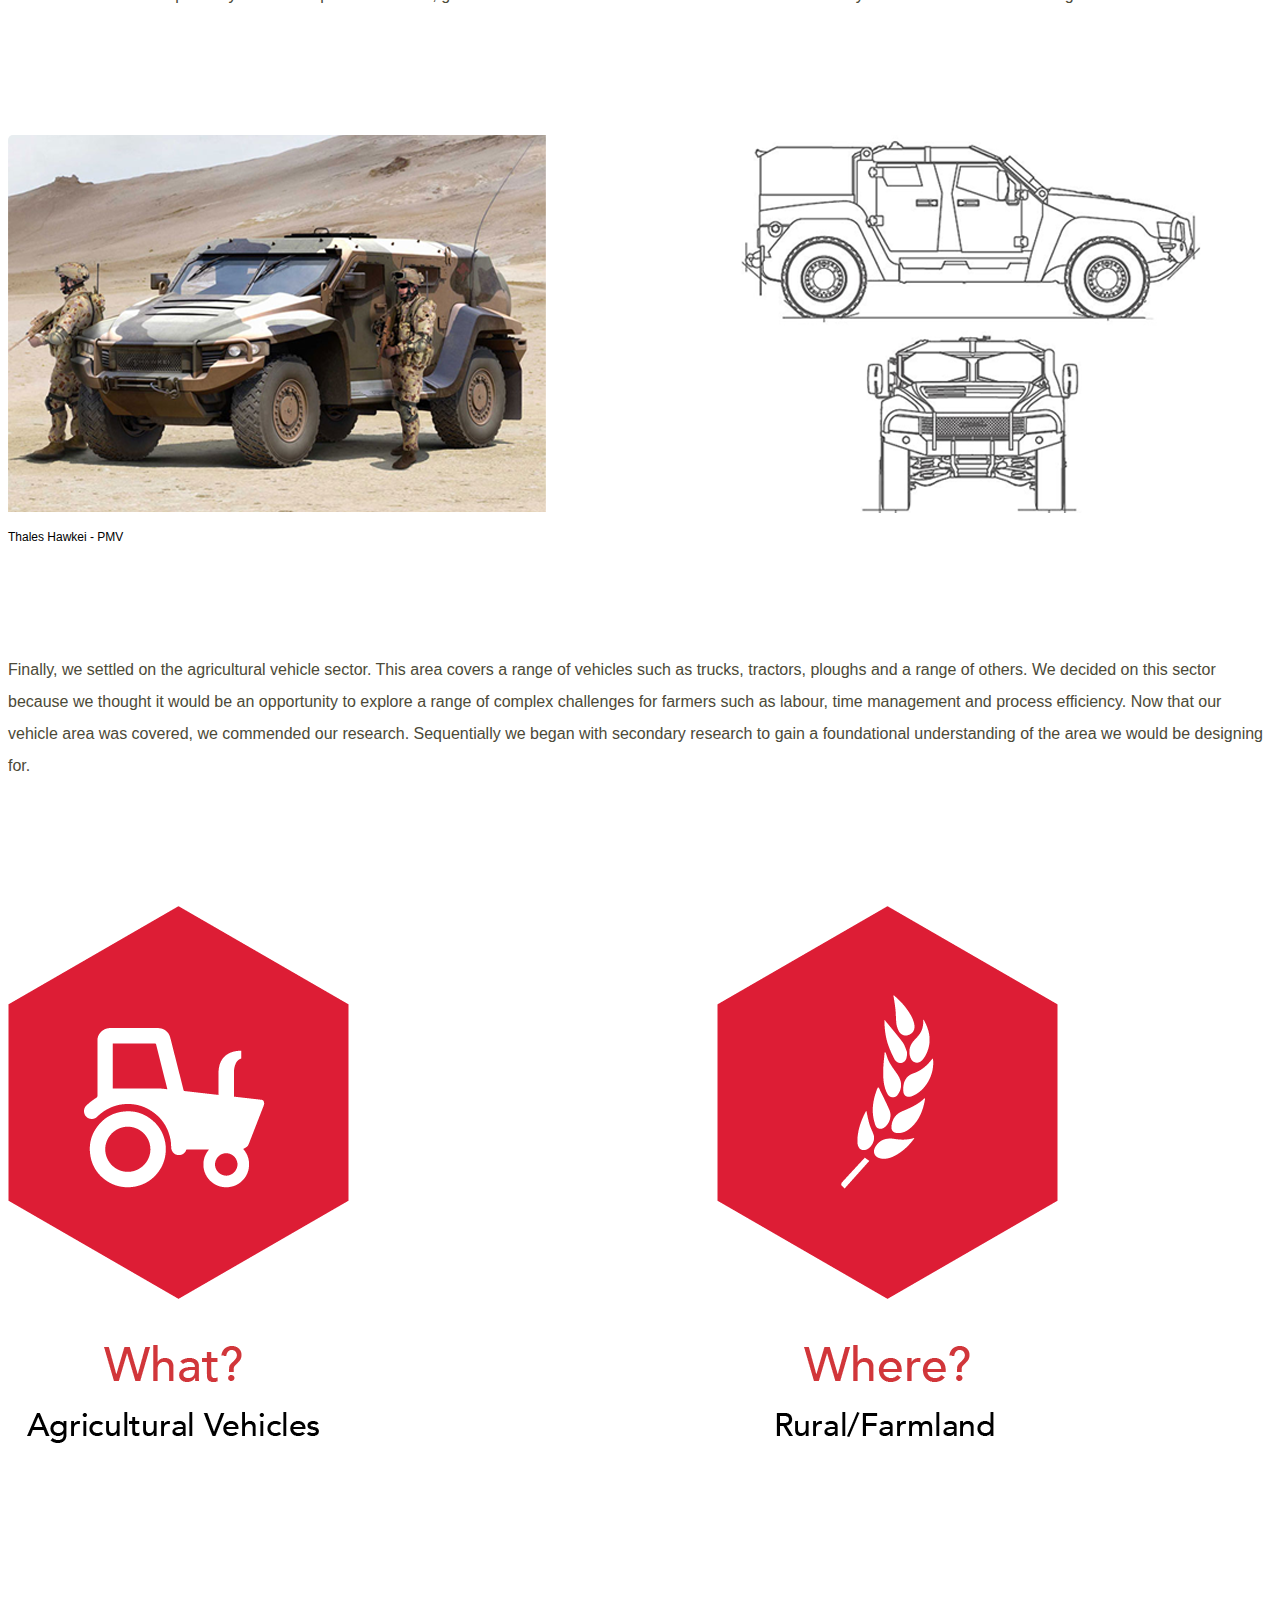
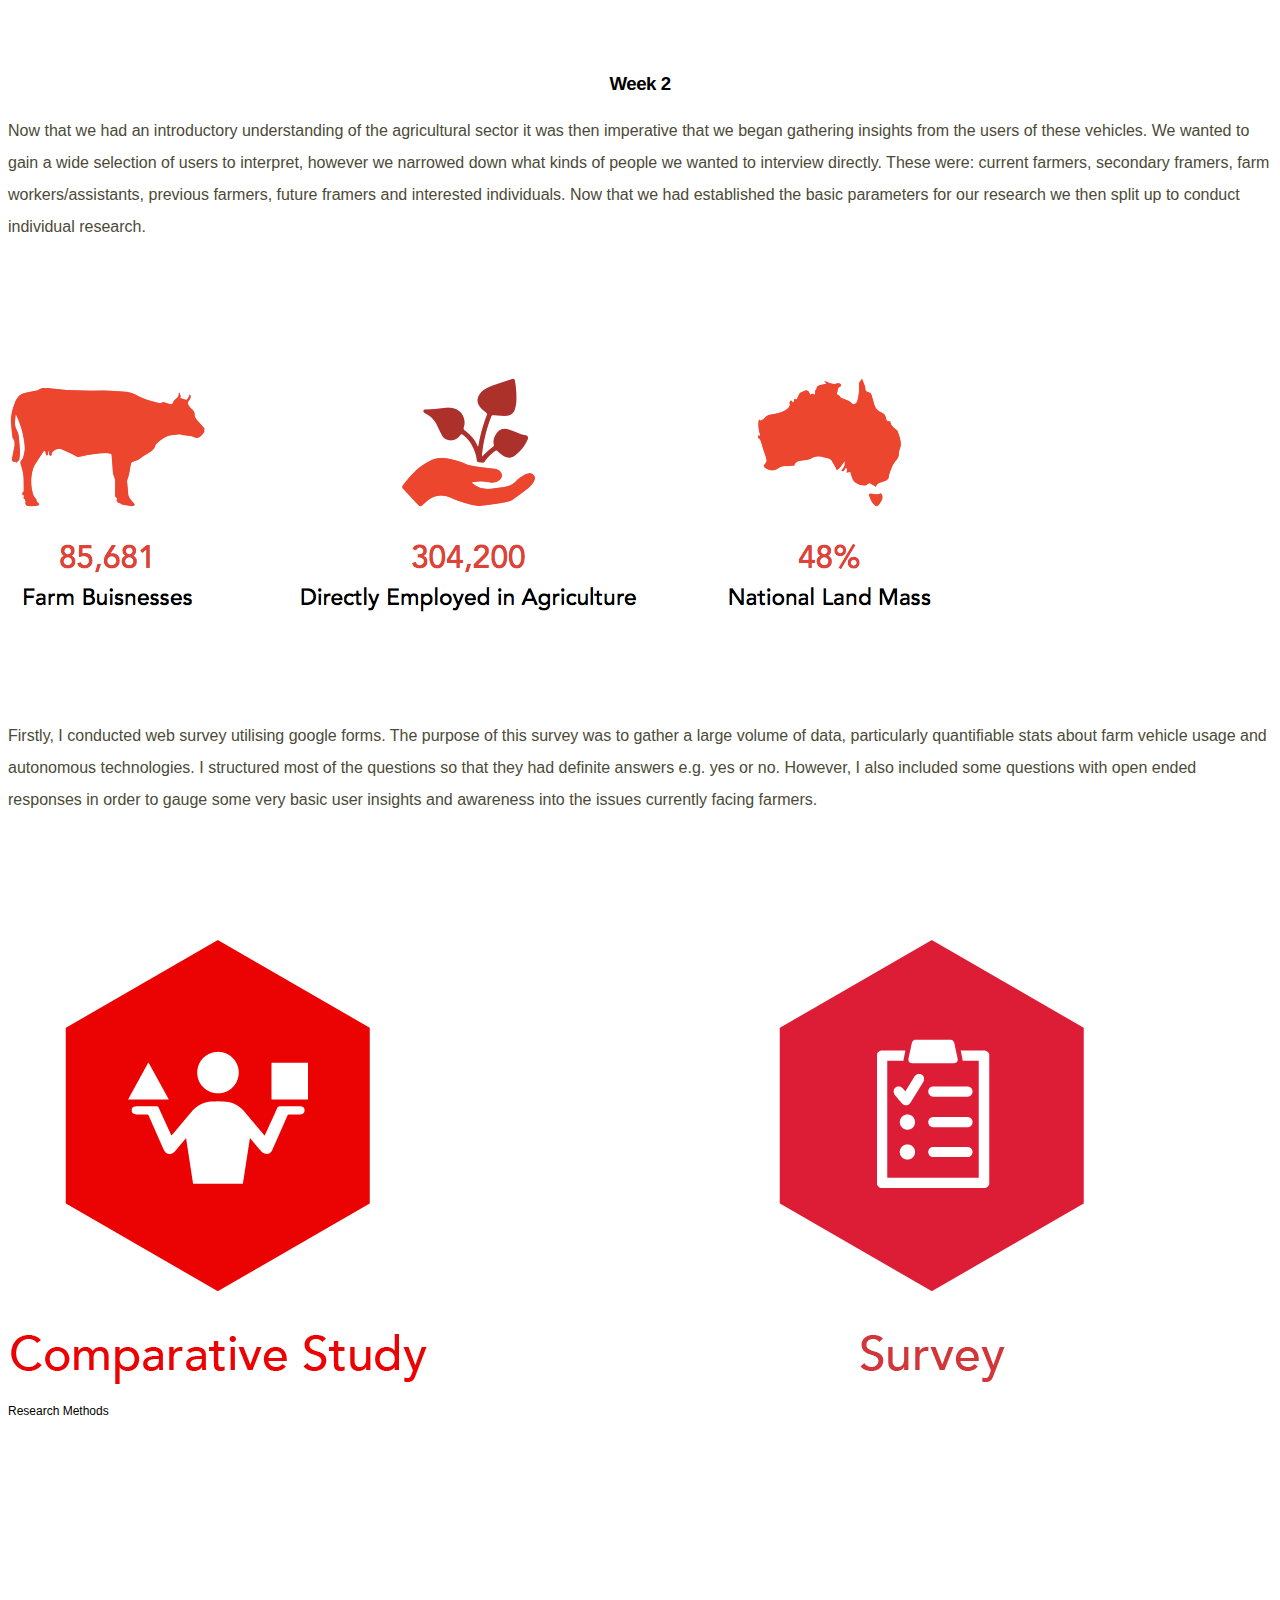
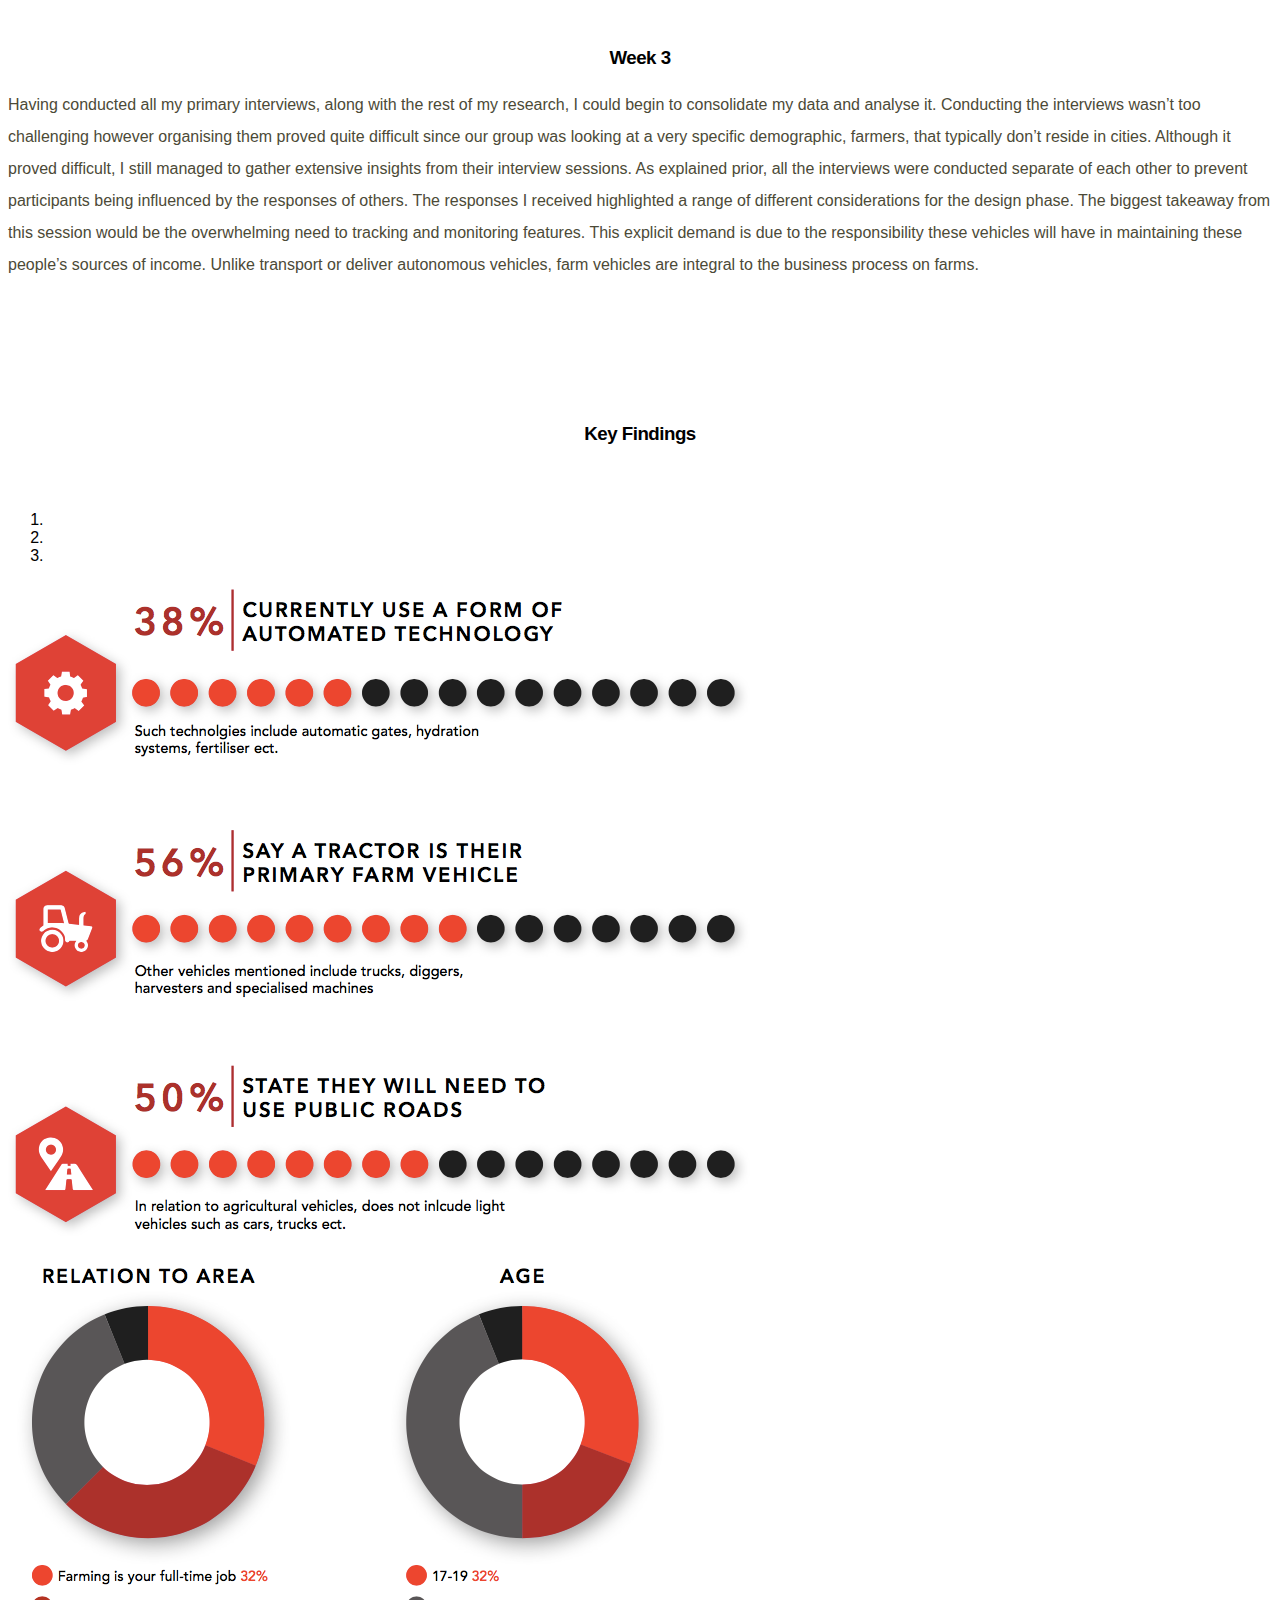
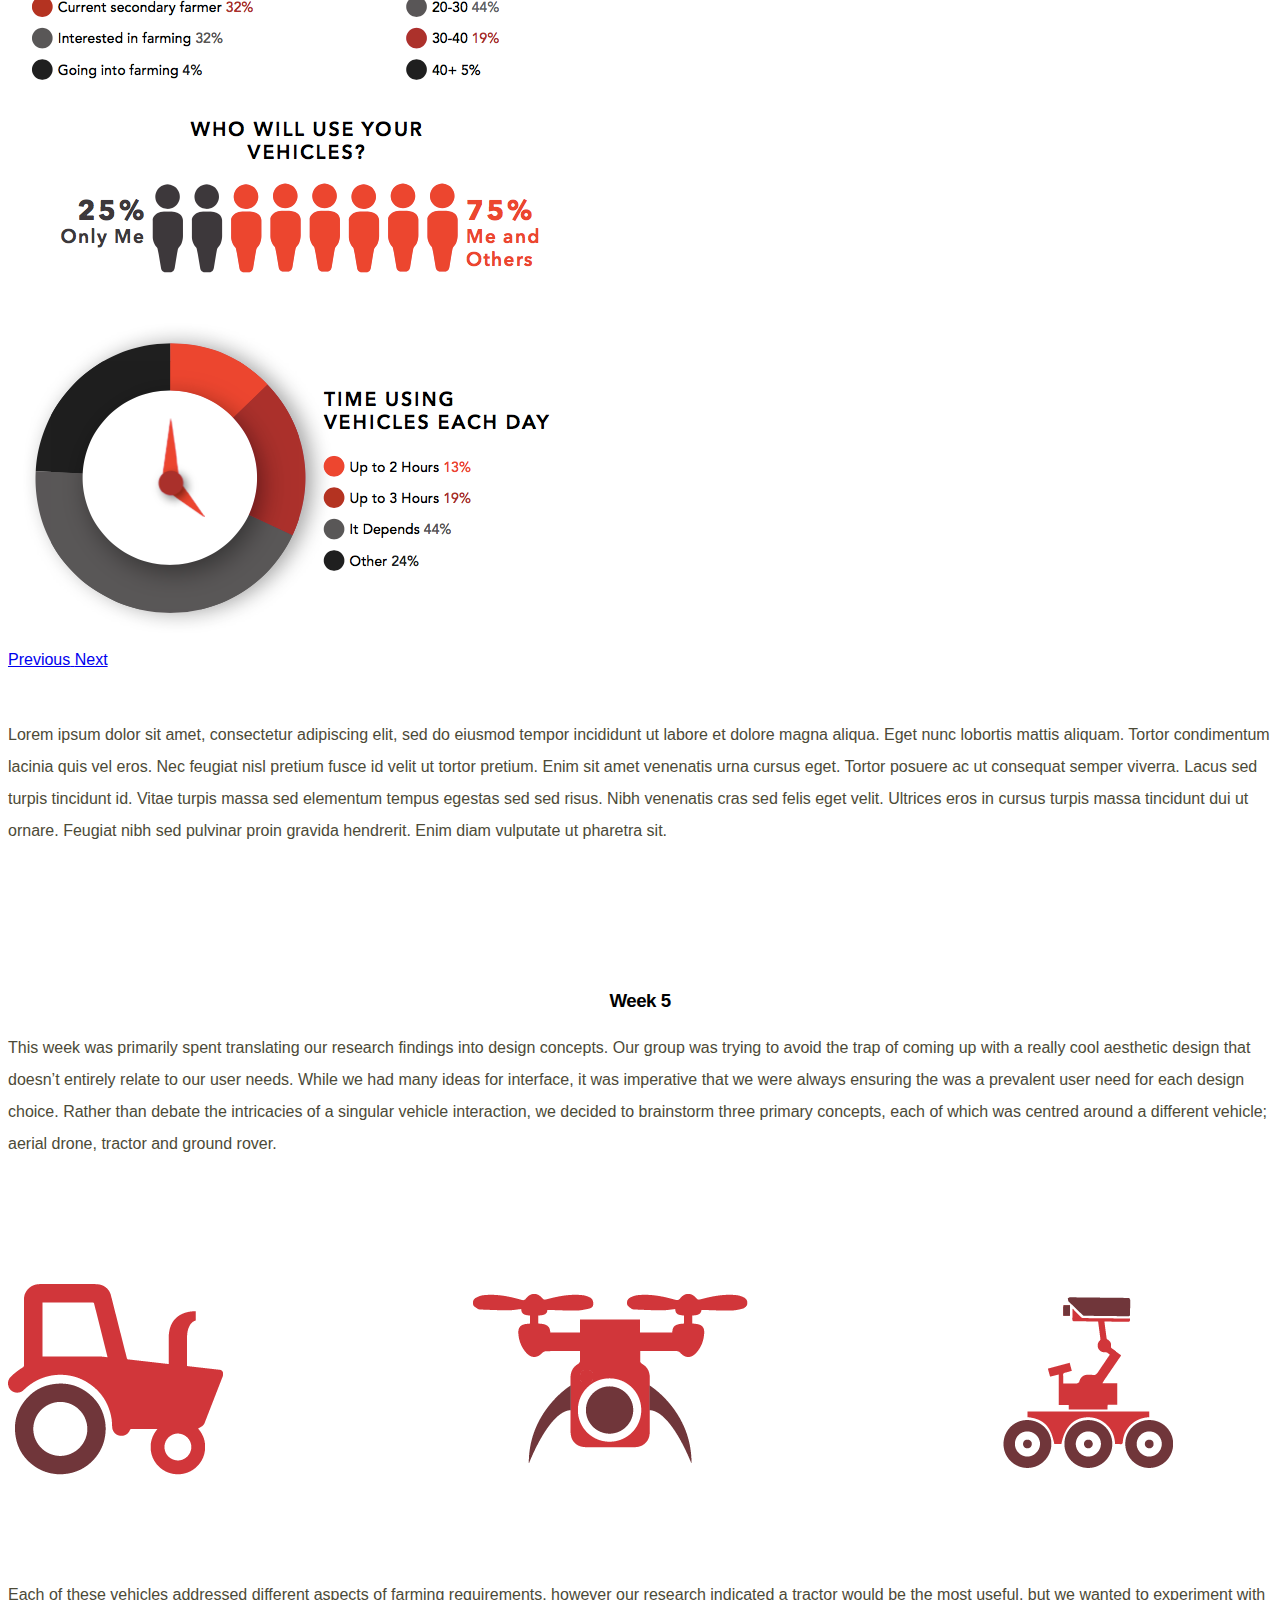
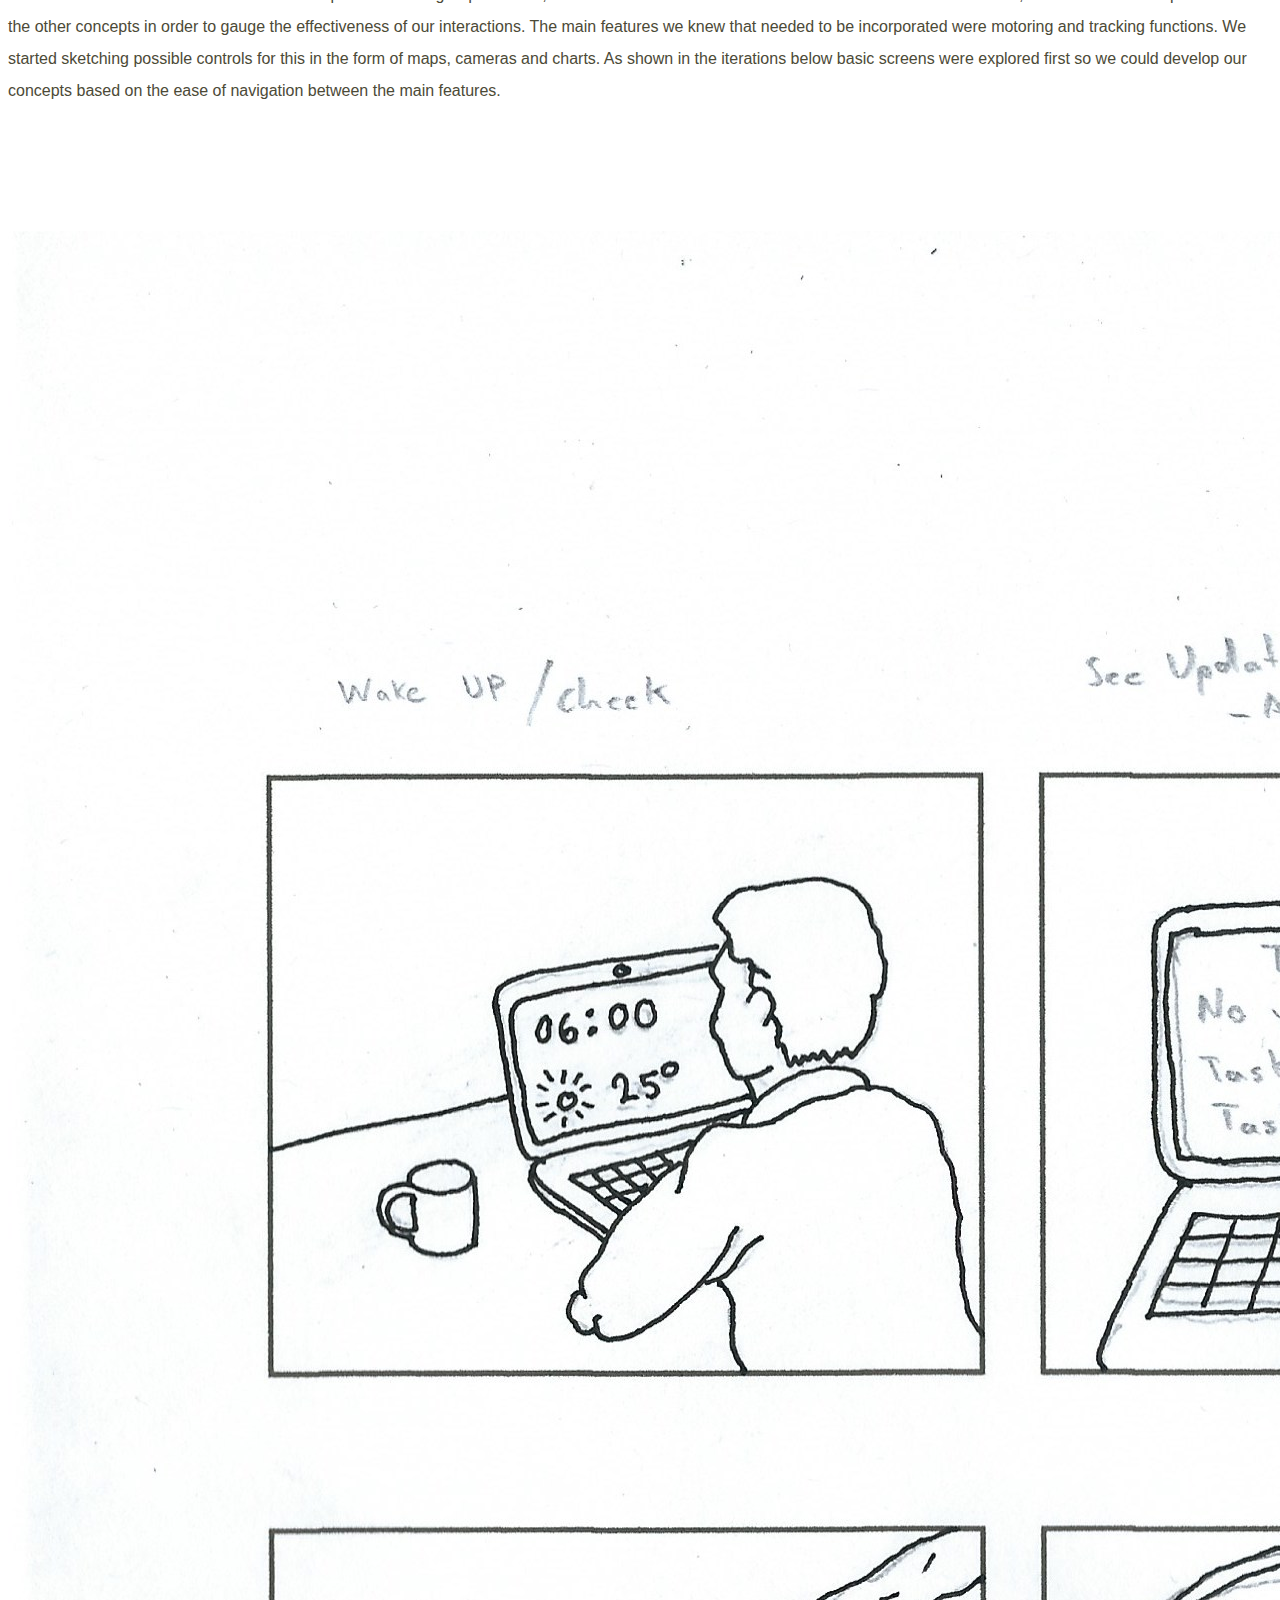
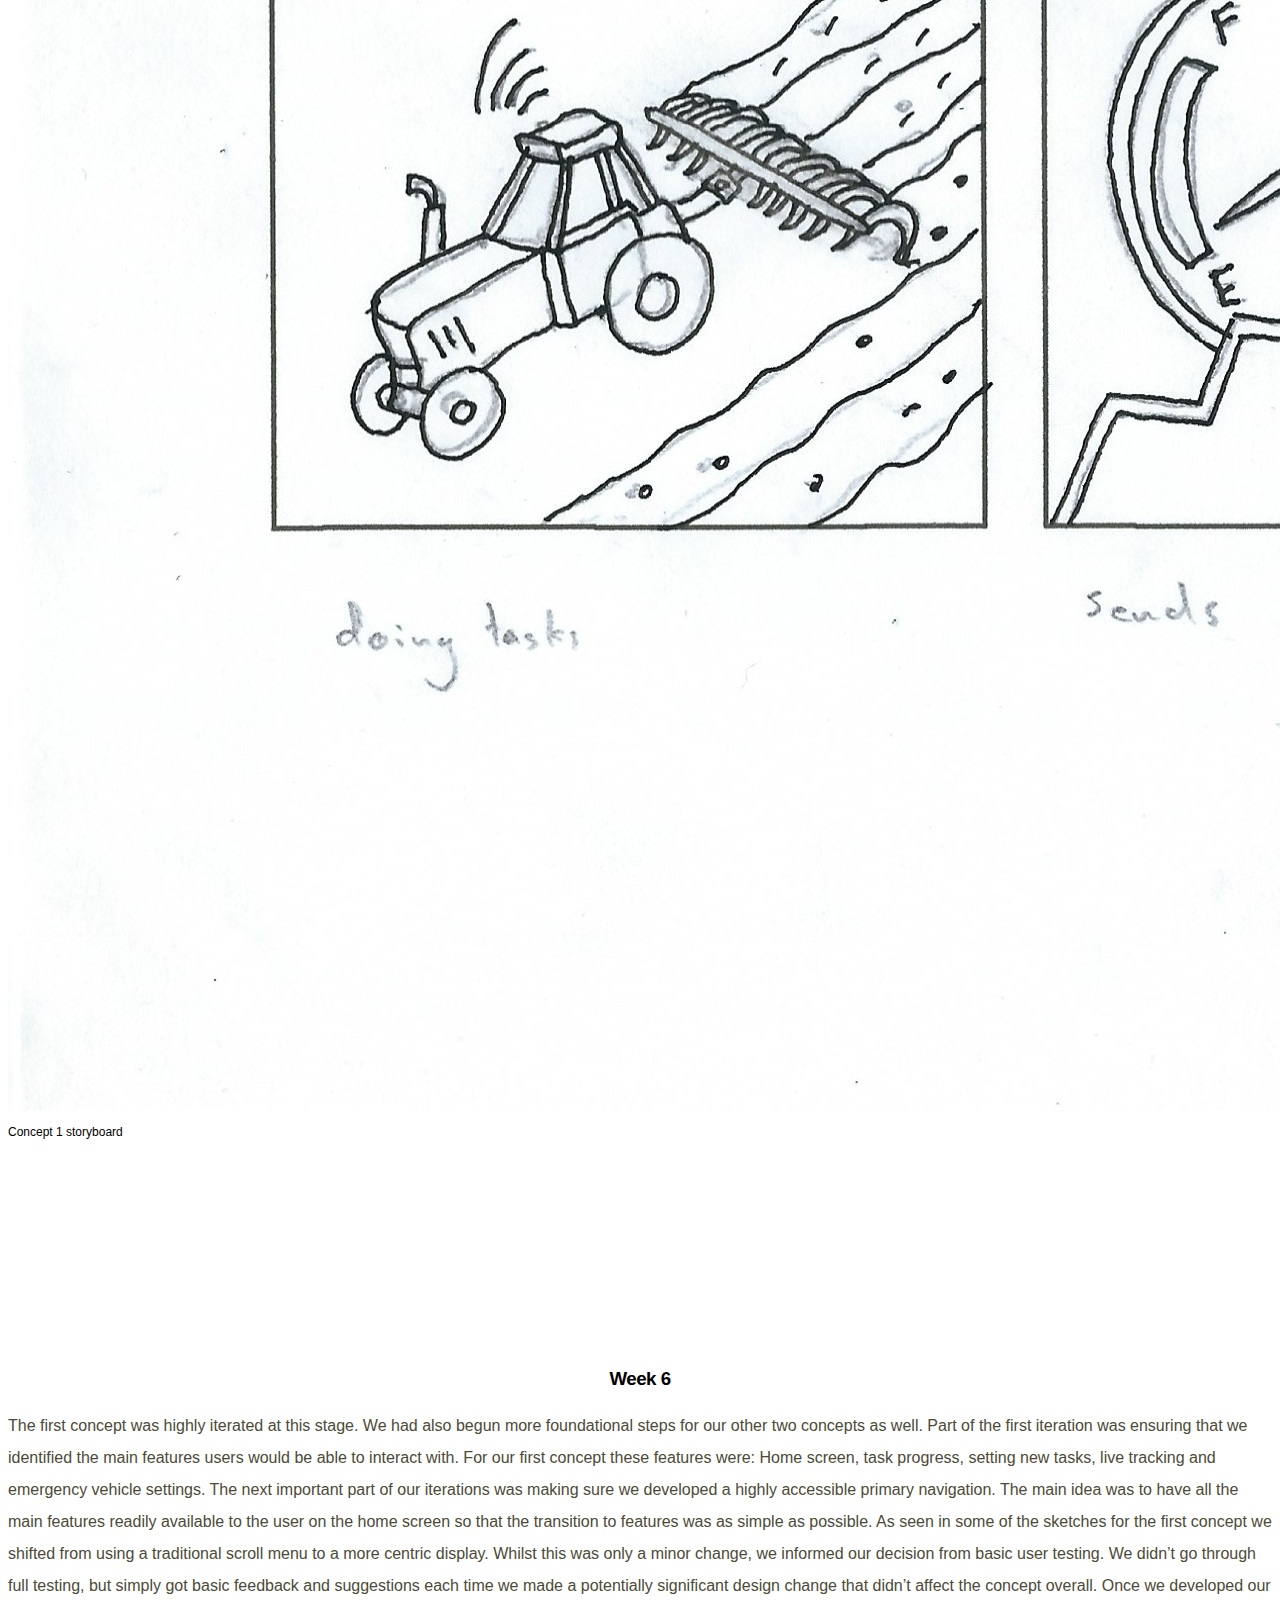
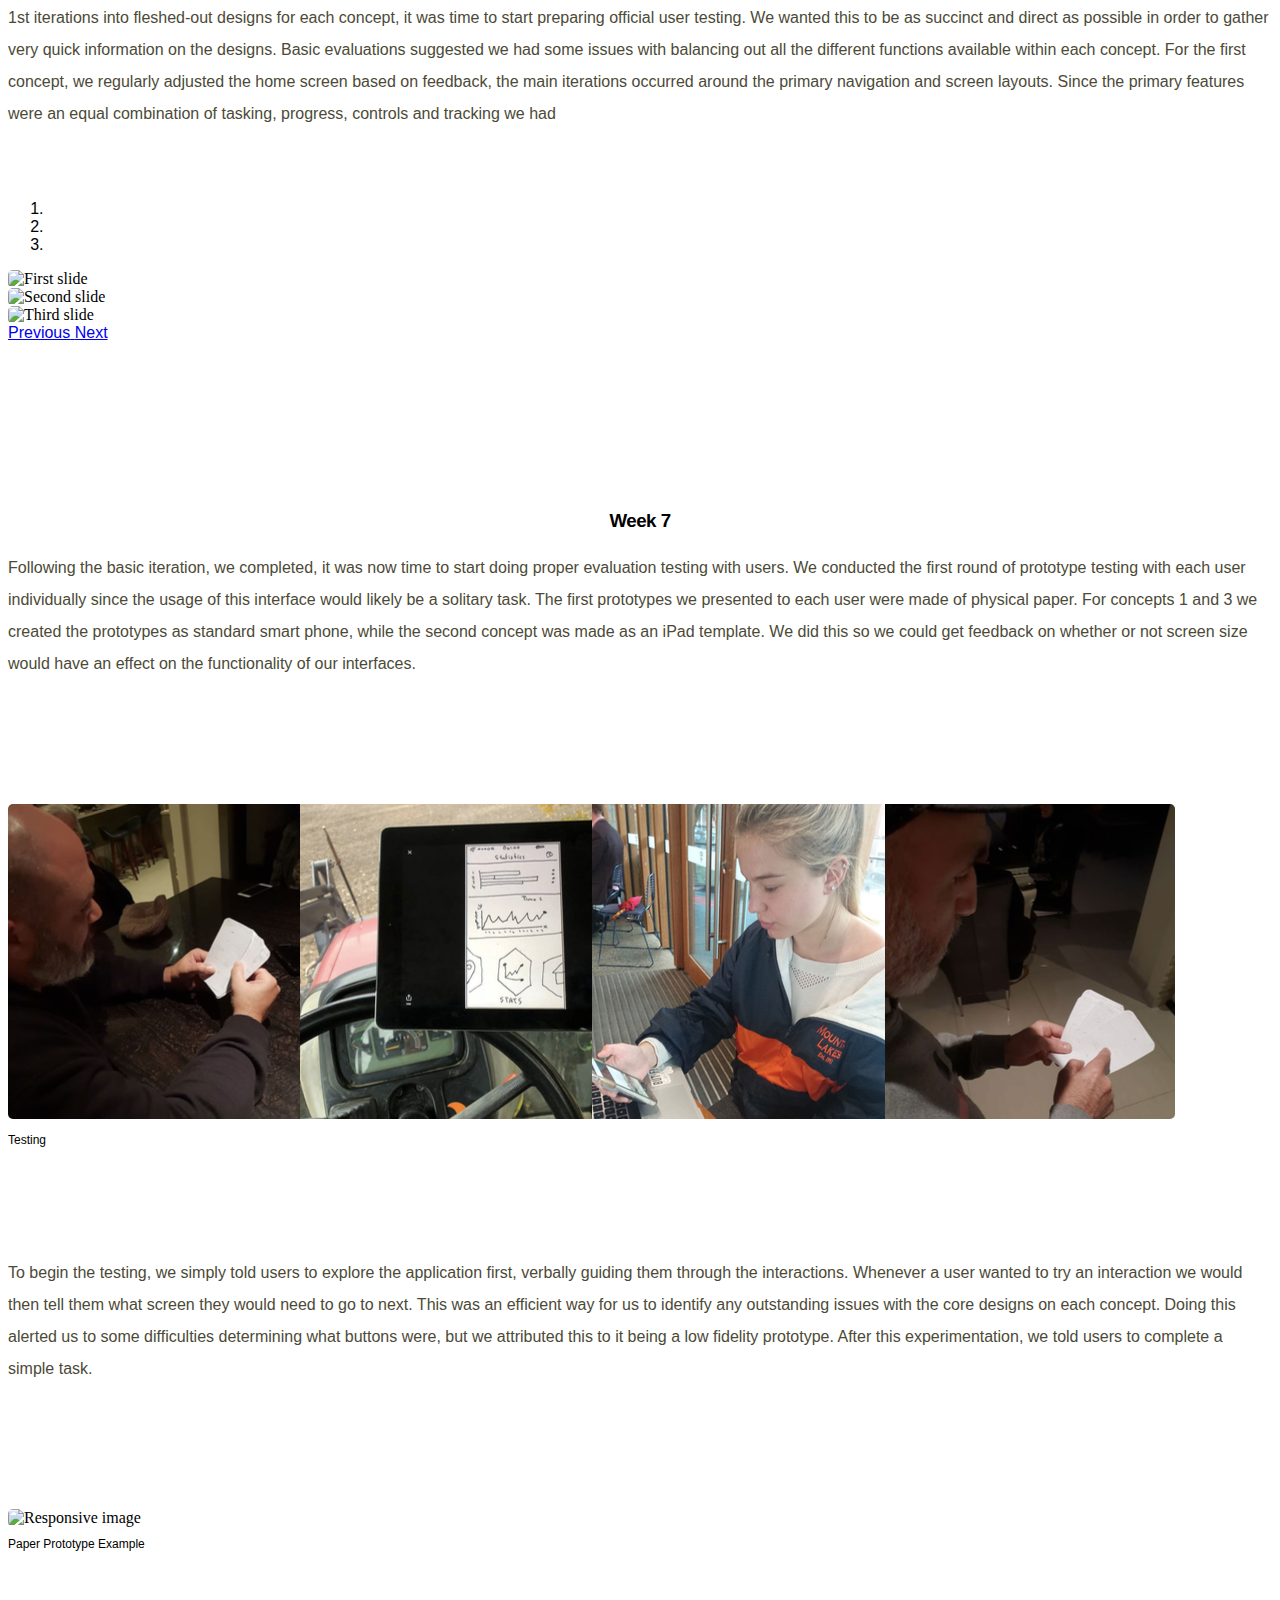
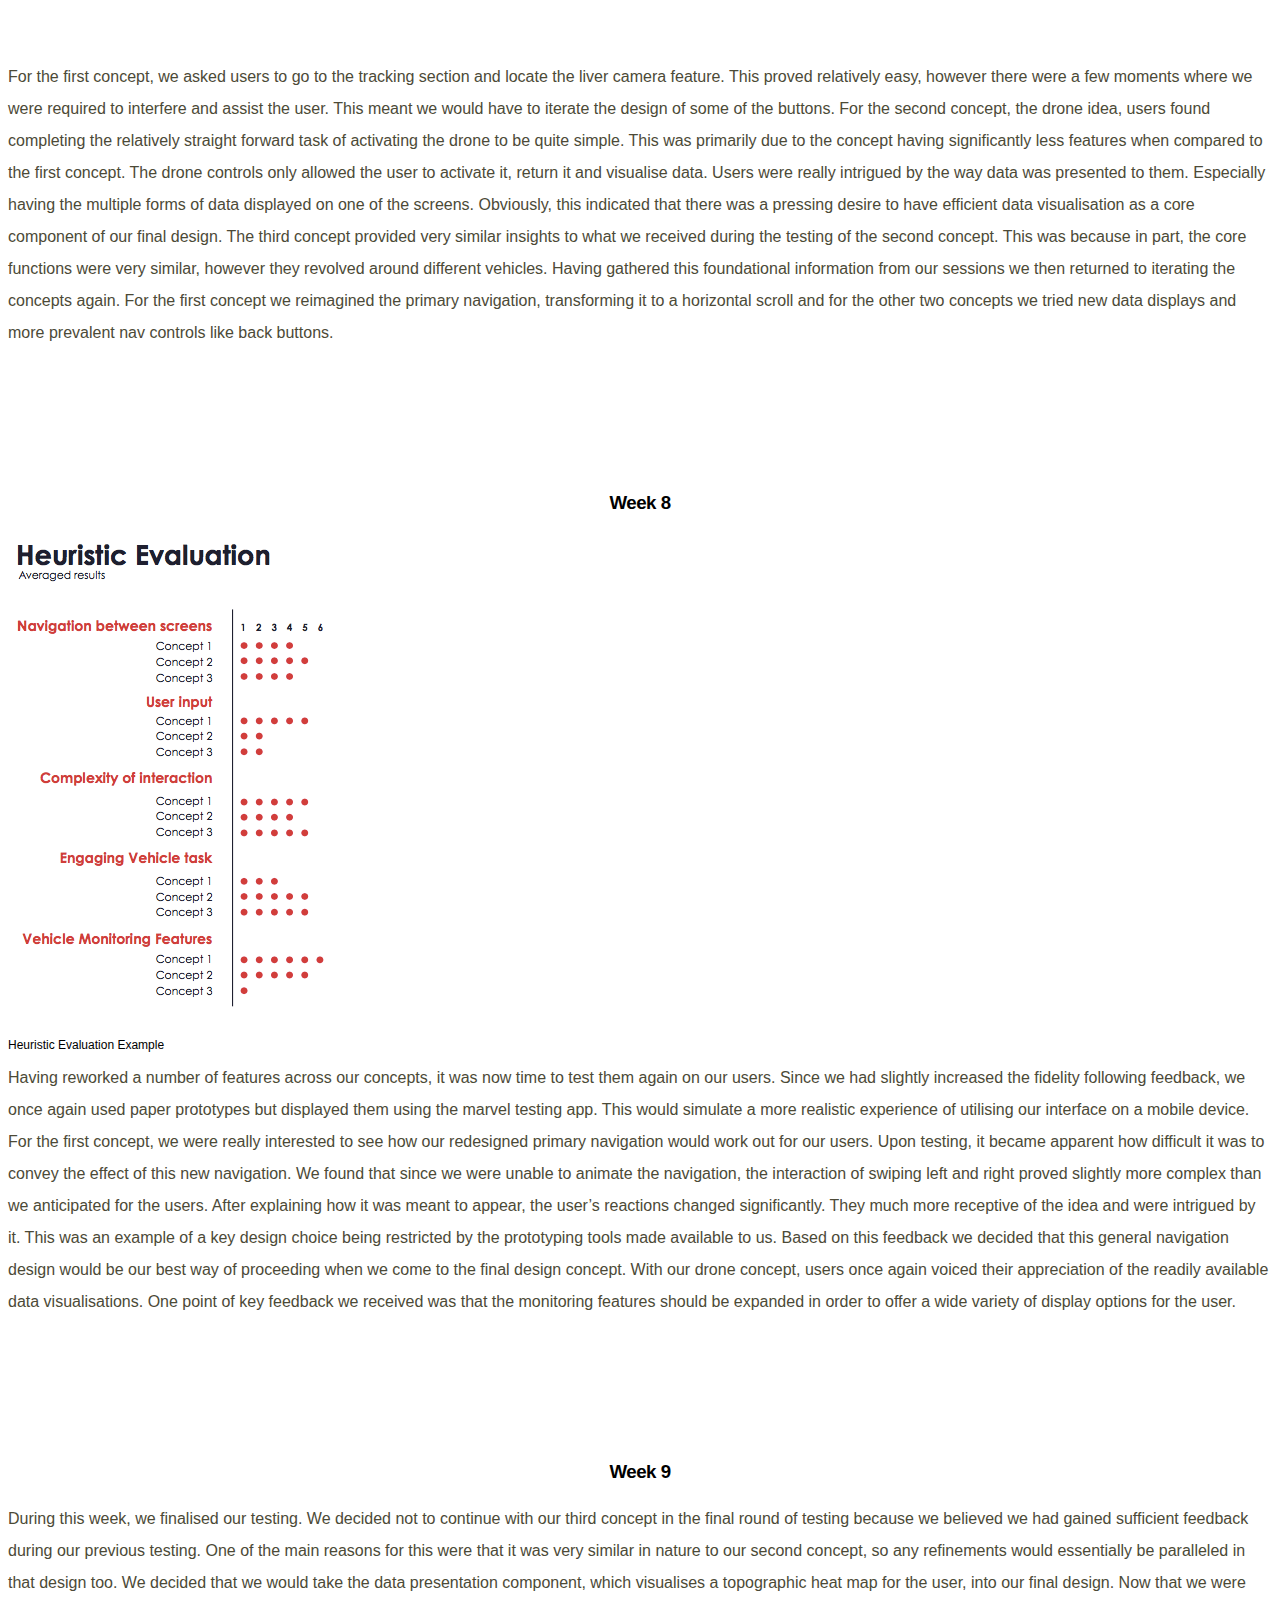
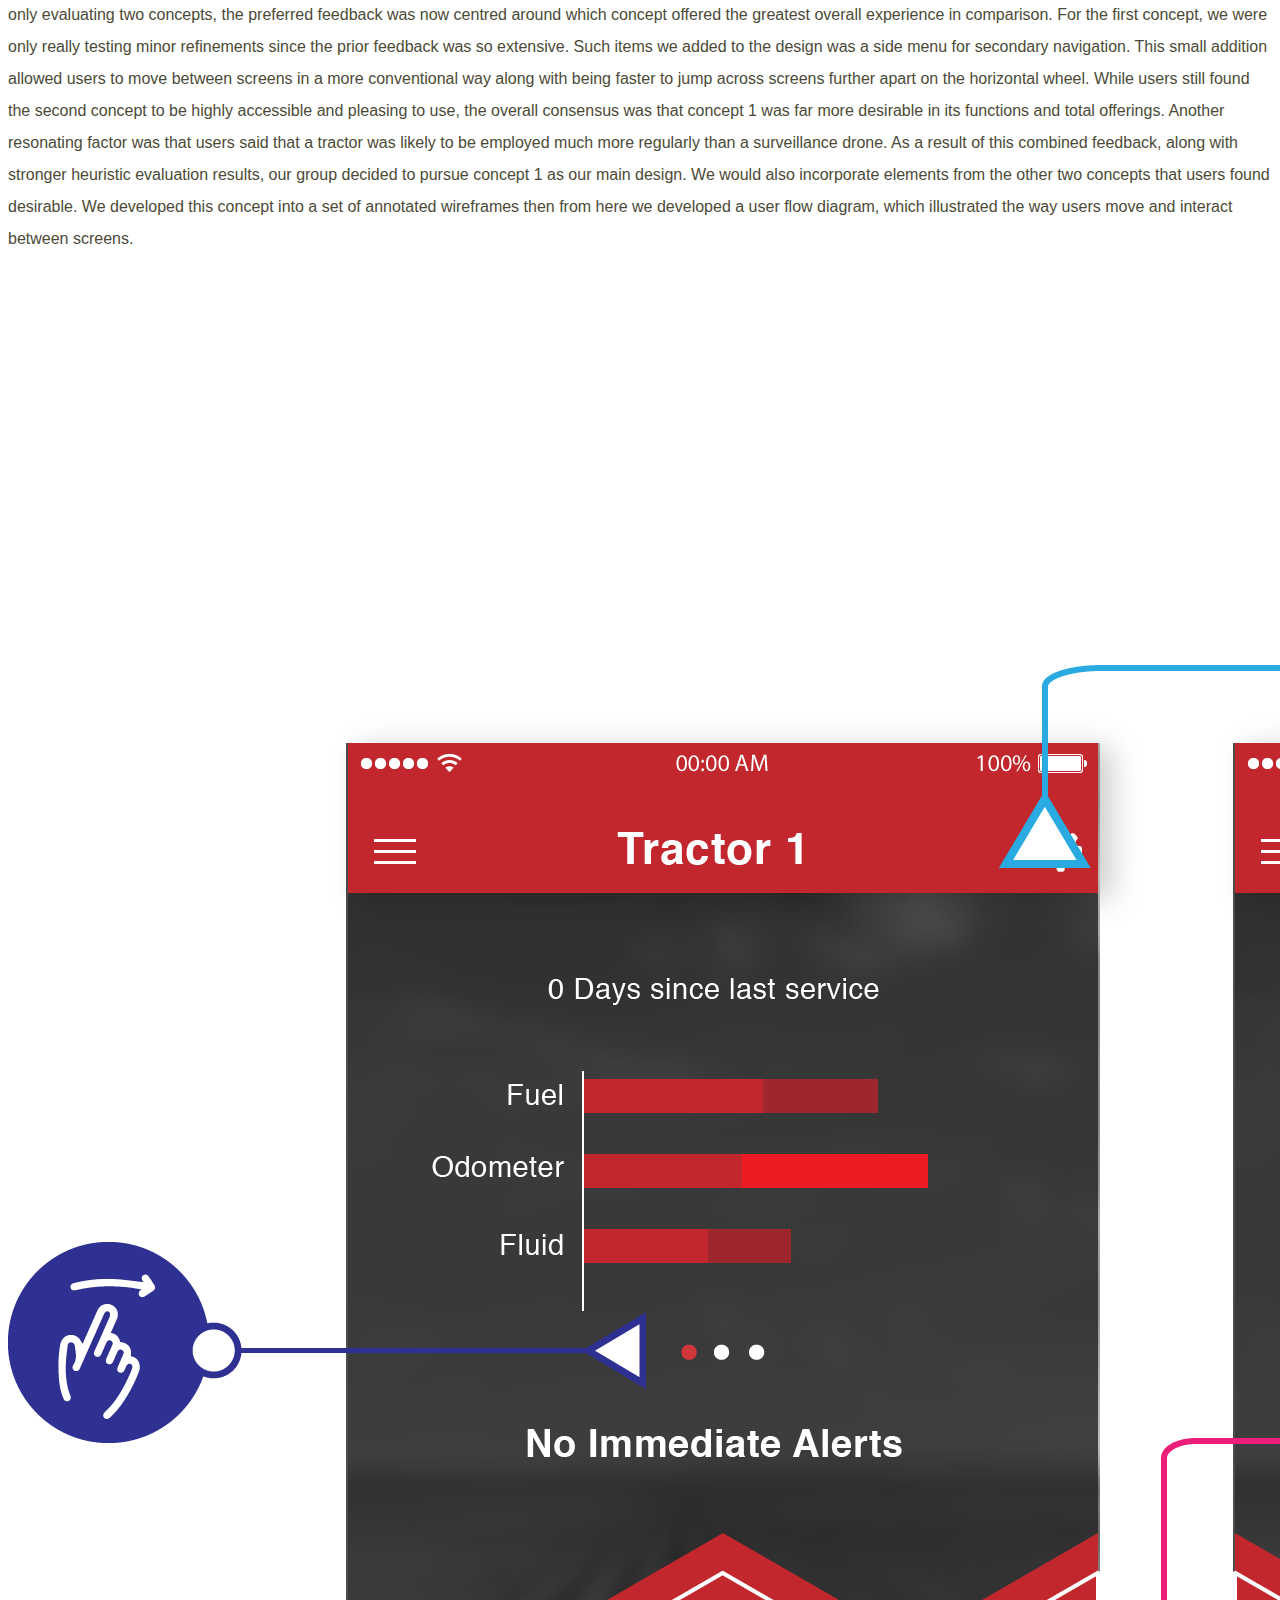
==== commit d5b4b68c: "update" ====
--- a/deco-2220-template/process-journal.html
+++ b/deco-2220-template/process-journal.html
@@ -15,7 +15,7 @@
     <link rel="stylesheet" href="./css/custom.css">
 
     <!-- Page Title -->
-    <title>Hello, world!</title>
+    <title>Process Journal</title>
 
     <!-- This is our Meta Description -->
     <meta name="description" content="What you write here will often show up in search results under the page title">
@@ -52,64 +52,93 @@
                 <h1>Process Journal</h1>
               </div>
             </div>
+            <div class="row">
+              <div class="images-pj">
+                <img src="./img/process-journal/banner.png" class="img-fluid" alt="Responsive image">
+
+              </div>
+
+            </div>
             <div class="row section-heading">
               <div class="col-md-12">
-                <h3>Introduction</h3>
-              </div>
-            </div>
-
-            <div class="row">
-              <div class="col-md-12">
-                <p>Lorem ipsum dolor sit amet, consectetur adipiscing elit, sed do eiusmod tempor incididunt ut labore et dolore magna aliqua. Eget nunc lobortis mattis aliquam. Tortor condimentum lacinia quis vel eros. Nec feugiat nisl pretium fusce id velit ut tortor pretium. Enim sit amet venenatis urna cursus eget. Tortor posuere ac ut consequat semper viverra. Lacus sed turpis tincidunt id. Vitae turpis massa sed elementum tempus egestas sed sed risus. Nibh venenatis cras sed felis eget velit. Ultrices eros in cursus turpis massa tincidunt dui ut ornare. Feugiat nibh sed pulvinar proin gravida hendrerit. Enim diam vulputate ut pharetra sit.</p>
-              </div>
+                <h3>Week 1</h3>
+              </div>
+            </div>
+
+            <div class="row">
+              <div class="col-md-12">
+                <p>To gain an understanding of what this process journal actually entails, it should first be clarified what the purpose of this project is. The objective of the initial design challenge was to develop an interface that would allow a user to interact with an autonomous vehicle.
+
+Obviously, this is quite a general goal, however this allowed our group to refine and explore very specific contexts surrounding this challenge. The very first step upon commencement of this project was to select the autonomous vehicle we would be designing for. While we were initially intrigued by the application of automating civil vehicles, we found this might be a complex area to excel in. Originally our first area of interest was snowploughs. We thought this was an interesting area for automation given the essential industrial application of these vehicles in cold areas of the world. However, this area was quickly dismissed from our consideration after we realised how difficult it would be to find research participants that actually pertain to these vehicles, especially within Australia.
+
+Our next two areas of consideration were agricultural and military vehicles. We played with the idea of military vehicles since one member of our group has direct experience with them and was able to get unique access to these vehicles and their operators. While the application of these vehicles was extremely interesting, particularity in an autonomous context, we concluded that it would probably be too complex to continue, given the controversial nature of the area and other security concerns about documenting these vehicles.</p>
+<div class="row">
+  <div class="images-pj">
+    <img src="./img/process-journal/military.png" class="img-fluid" alt="Responsive image">
+    <span class="img-caption">Thales Hawkei - PMV</span>
+  </div>
+
+</div>
+
+  <p>Finally, we settled on the agricultural vehicle sector. This area covers a range of vehicles such as trucks, tractors, ploughs and a range of others. We decided on this sector because we thought it would be an opportunity to explore a range of complex challenges for farmers such as labour, time management and process efficiency. Now that our vehicle area was covered, we commended our research. Sequentially we began with secondary research to gain a foundational understanding of the area we would be designing for.</p>
+              </div>
+            </div>
+            <div class="row">
+              <div class="images-pj">
+                <img src="./img/process-journal/asset_1.png" class="img-fluid" alt="Responsive image">
+
+              </div>
+
             </div>
 
             <div class="row section-heading" id="background-research">
               <div class="col-md-12">
-                <h3>1. Background Research</h3>
-              </div>
-            </div>
-
-            <div class="row">
-              <div class="col-md-6">
-                <p>Lorem ipsum dolor sit amet, consectetur adipiscing elit, sed do eiusmod tempor incididunt ut labore et dolore magna aliqua. Eget nunc lobortis mattis aliquam. Tortor condimentum lacinia quis vel eros. Nec feugiat nisl pretium fusce id velit ut tortor pretium. Enim sit amet venenatis urna cursus eget. Tortor posuere ac ut consequat semper viverra. Lacus sed turpis tincidunt id. Vitae turpis massa sed elementum tempus egestas sed sed risus. Nibh venenatis cras sed felis eget velit. Ultrices eros in cursus turpis massa tincidunt dui ut ornare. Feugiat nibh sed pulvinar proin gravida hendrerit. Enim diam vulputate ut pharetra sit.</p>
-              </div>
-              <div class="col-md-6">
-                <img src="./img/process-journal/background_research.jpg" class="img-fluid" alt="Responsive image">
-                <span class="img-caption">Figure 1.1 - Sally using an academic database</span>
-              </div>
-            </div>
-
-            <div class="row">
-              <div class="col-md-12">
-                <p>Lorem ipsum dolor sit amet, consectetur adipiscing elit, sed do eiusmod tempor incididunt ut labore et dolore magna aliqua. Eget nunc lobortis mattis aliquam. Tortor condimentum lacinia quis vel eros. Nec feugiat nisl pretium fusce id velit ut tortor pretium. Enim sit amet venenatis urna cursus eget. Tortor posuere ac ut consequat semper viverra. Lacus sed turpis tincidunt id. Vitae turpis massa sed elementum tempus egestas sed sed risus. Nibh venenatis cras sed felis eget velit. Ultrices eros in cursus turpis massa tincidunt dui ut ornare. Feugiat nibh sed pulvinar proin gravida hendrerit. Enim diam vulputate ut pharetra sit.</p>
-              </div>
+                <h3>Week 2</h3>
+              </div>
+            </div>
+
+            <div class="row">
+              <div class="col-md-12">
+                <p>Now that we had an introductory understanding of the agricultural sector it was then imperative that we began gathering insights from the users of these vehicles. We wanted to gain a wide selection of users to interpret, however we narrowed down what kinds of people we wanted to interview directly. These were: current farmers, secondary framers, farm workers/assistants, previous farmers, future framers and interested individuals. Now that we had established the basic parameters for our research we then split up to conduct individual research.</p>
+                <div class="row">
+                  <div class="images-pj">
+                    <img src="./img/process-journal/asset_11.png" class="img-fluid" alt="Responsive image">
+                  </div>
+
+                </div>
+<p>Firstly, I conducted web survey utilising google forms. The purpose of this survey was to gather a large volume of data, particularly quantifiable stats about farm vehicle usage and autonomous technologies. I structured most of the questions so that they had definite answers e.g. yes or no. However, I also included some questions with open ended responses in order to gauge some very basic user insights and awareness into the issues currently facing farmers.
+</p>
+              </div>
+            </div>
+            <div class="row">
+              <div class="images-pj">
+                <img src="./img/process-journal/asset_2.png" class="img-fluid" alt="Responsive image">
+                <span class="img-caption">Research Methods</span>
+              </div>
+
             </div>
 
 
             <div class="row section-heading" id="elaboration">
               <div class="col-md-12">
-                <h3>2. Elaboration</h3>
-              </div>
-            </div>
-
-
-            <div class="row">
-              <div class="col-md-12">
-                <p>Lorem ipsum dolor sit amet, consectetur adipiscing elit, sed do eiusmod tempor incididunt ut labore et dolore magna aliqua. Eget nunc lobortis mattis aliquam. Tortor condimentum lacinia quis vel eros. Nec feugiat nisl pretium fusce id velit ut tortor pretium. Enim sit amet venenatis urna cursus eget. Tortor posuere ac ut consequat semper viverra. Lacus sed turpis tincidunt id. Vitae turpis massa sed elementum tempus egestas sed sed risus. Nibh venenatis cras sed felis eget velit. Ultrices eros in cursus turpis massa tincidunt dui ut ornare. Feugiat nibh sed pulvinar proin gravida hendrerit. Enim diam vulputate ut pharetra sit.</p>
-              </div>
-            </div>
-
-            <div class="row">
-              <div class="col-md-6">
-                <img src="./img/process-journal/background_research_whiteboard.jpg" class="img-fluid" alt="Responsive image">
-                <span class="img-caption">Figure 2.2 - Nick exploring ideas</span>
-              </div>
-              <div class="col-md-6">
-                <p>Lorem ipsum dolor sit amet, consectetur adipiscing elit, sed do eiusmod tempor incididunt ut labore et dolore magna aliqua. Eget nunc lobortis mattis aliquam. Tortor condimentum lacinia quis vel eros. Nec feugiat nisl pretium fusce id velit ut tortor pretium. </p>
-              </div>
-            </div>
-
+                <h3>Week 3</h3>
+              </div>
+            </div>
+
+
+            <div class="row">
+              <div class="col-md-12">
+                <p>Having conducted all my primary interviews, along with the rest of my research, I could begin to consolidate my data and analyse it. Conducting the interviews wasn’t too challenging however organising them proved quite difficult since our group was looking at a very specific demographic, farmers, that typically don’t reside in cities. Although it proved difficult, I still managed to gather extensive insights from their interview sessions. As explained prior, all the interviews were conducted separate of each other to prevent participants being influenced by the responses of others.
+
+The responses I received highlighted a range of different considerations for the design phase. The biggest takeaway from this session would be the overwhelming need to tracking and monitoring features. This explicit demand is due to the responsibility these vehicles will have in maintaining these people’s sources of income. Unlike transport or deliver autonomous vehicles, farm vehicles are integral to the business process on farms.
+</p>
+              </div>
+            </div>
+            <div class="row section-heading" id="elaboration">
+              <div class="col-md-12">
+                <h3>Key Findings</h3>
+              </div>
+            </div>
             <div class="row slide-show">
               <div class="col-md-12">
                 <div id="carouselExampleIndicators2" class="carousel slide" data-ride="carousel">
@@ -120,13 +149,13 @@
                   </ol>
                   <div class="carousel-inner">
                     <div class="carousel-item active">
-                      <img class="d-block w-100" src="./img/process-journal/carousel-images1/people-working-1.jpg?auto=yes&bg=777&fg=555&text=First slide" alt="First slide">
+                      <img class="d-block w-100" src="./img/process-journal/carousel-images1/asset_12.png?auto=yes&bg=777&fg=555&text=First slide" alt="First slide">
                     </div>
                     <div class="carousel-item">
-                      <img class="d-block w-100" src="./img/process-journal/carousel-images1/people-working-2.jpg?auto=yes&bg=666&fg=444&text=Second slide" alt="Second slide">
+                      <img class="d-block w-100" src="./img/process-journal/carousel-images1/asset_13.png?auto=yes&bg=666&fg=444&text=Second slide" alt="Second slide">
                     </div>
                     <div class="carousel-item">
-                      <img class="d-block w-100" src="./img/process-journal/carousel-images1/people-working-3.jpg?auto=yes&bg=555&fg=333&text=Third slide" alt="Third slide">
+                      <img class="d-block w-100" src="./img/process-journal/carousel-images1/asset_14.png?auto=yes&bg=555&fg=333&text=Third slide" alt="Third slide">
                     </div>
                   </div>
                   <a class="carousel-control-prev" href="#carouselExampleIndicators2" role="button" data-slide="prev">
@@ -150,86 +179,162 @@
 
             <div class="row section-heading" id="user-research">
               <div class="col-md-12">
-                <h3>3. User Research</h3>
-              </div>
-            </div>
-
-
-            <div class="row">
-              <div class="col-md-12">
-                <p>Lorem ipsum dolor sit amet, consectetur adipiscing elit, sed do eiusmod tempor incididunt ut labore et dolore magna aliqua. Eget nunc lobortis mattis aliquam. Tortor condimentum lacinia quis vel eros. Nec feugiat nisl pretium fusce id velit ut tortor pretium. Enim sit amet venenatis urna cursus eget. Tortor posuere ac ut consequat semper viverra. Lacus sed turpis tincidunt id. Vitae turpis massa sed elementum tempus egestas sed sed risus. Nibh venenatis cras sed felis eget velit. Ultrices eros in cursus turpis massa tincidunt dui ut ornare. Feugiat nibh sed pulvinar proin gravida hendrerit. Enim diam vulputate ut pharetra sit.</p>
-              </div>
-            </div>
-
+                <h3>Week 5</h3>
+              </div>
+            </div>
+
+
+            <div class="row">
+              <div class="col-md-12">
+                <p>This week was primarily spent translating our research findings into design concepts. Our group was trying to avoid the trap of coming up with a really cool aesthetic design that doesn’t entirely relate to our user needs. While we had many ideas for interface, it was imperative that we were always ensuring the was a prevalent user need for each design choice. Rather than debate the intricacies of a singular vehicle interaction, we decided to brainstorm three primary concepts, each of which was centred around a different vehicle; aerial drone, tractor and ground rover.</p>
+                <div class="images-pj">
+                  <img src="./img/process-journal/asset_3.png" class="img-fluid" alt="Responsive image">
+
+                </div><p> Each of these vehicles addressed different aspects of farming requirements, however our research indicated a tractor would be the most useful, but we wanted to experiment with the other concepts in order to gauge the effectiveness of our interactions.
+
+The main features we knew that needed to be incorporated were motoring and tracking functions. We started sketching possible controls for this in the form of maps, cameras and charts. As shown in the iterations below basic screens were explored first so we could develop our concepts based on the ease of navigation between the main features.
+</p>
+              </div>
+            </div>
+
+            <div class="images-pj">
+              <img src="./img/process-journal/storyboard.jpeg" class="img-fluid" alt="Responsive image">
+              <span class="img-caption">Concept 1 storyboard</span>
+            </div>
+            <div class="row section-heading" id="elaboration">
+              <div class="col-md-12">
+                <h3>Week 6</h3>
+              </div>
+            </div>
+            <div class="row">
+              <div class="col-md-12">
+                <p>The first concept was highly iterated at this stage. We had also begun more foundational steps for our other two concepts as well. Part of the first iteration was ensuring that we identified the main features users would be able to interact with. For our first concept these features were: Home screen, task progress, setting new tasks, live tracking and emergency vehicle settings. The next important part of our iterations was making sure we developed a highly accessible primary navigation. The main idea was to have all the main features readily available to the user on the home screen so that the transition to features was as simple as possible.
+
+As seen in some of the sketches for the first concept we shifted from using a traditional scroll menu to a more centric display. Whilst this was only a minor change, we informed our decision from basic user testing. We didn’t go through full testing, but simply got basic feedback and suggestions each time we made a potentially significant design change that didn’t affect the concept overall. Once we developed our 1st iterations into fleshed-out designs for each concept, it was time to start preparing official user testing. We wanted this to be as succinct and direct as possible in order to gather very quick information on the designs.
+
+Basic evaluations suggested we had some issues with balancing out all the different functions available within each concept. For the first concept, we regularly adjusted the home screen based on feedback, the main iterations occurred around the primary navigation and screen layouts. Since the primary features were an equal combination of tasking, progress, controls and tracking we had
+</p>
+              </div>
+            </div>
             <div class="row slide-show">
               <div class="col-md-12">
-                <div id="carouselExampleIndicators1" class="carousel slide" data-ride="carousel">
+                <div id="carouselExampleIndicators2" class="carousel slide" data-ride="carousel">
                   <ol class="carousel-indicators">
-                    <li data-target="#carouselExampleIndicators1" data-slide-to="0" class="active"></li>
-                    <li data-target="#carouselExampleIndicators1" data-slide-to="1"></li>
-                    <li data-target="#carouselExampleIndicators1" data-slide-to="2"></li>
+                    <li data-target="#carouselExampleIndicators2" data-slide-to="0" class="active"></li>
+                    <li data-target="#carouselExampleIndicators2" data-slide-to="1"></li>
+                    <li data-target="#carouselExampleIndicators2" data-slide-to="2"></li>
                   </ol>
                   <div class="carousel-inner">
                     <div class="carousel-item active">
-                      <img class="d-block w-100" src="./img/process-journal/carousel-images2/user-research-1.jpg?auto=yes&bg=777&fg=555&text=First slide" alt="First slide">
+                      <img class="d-block w-100" src="./img/process-journal/carousel-images1/asset_15.JPG?auto=yes&bg=777&fg=555&text=First slide" alt="First slide">
                     </div>
                     <div class="carousel-item">
-                      <img class="d-block w-100" src="./img/process-journal/carousel-images2/user-research-2.jpg?auto=yes&bg=666&fg=444&text=Second slide" alt="Second slide">
+                      <img class="d-block w-100" src="./img/process-journal/carousel-images1/asset_16.JPG?auto=yes&bg=666&fg=444&text=Second slide" alt="Second slide">
                     </div>
                     <div class="carousel-item">
-                      <img class="d-block w-100" src="./img/process-journal/carousel-images2/user-research-3.jpg?auto=yes&bg=555&fg=333&text=Third slide" alt="Third slide">
+                      <img class="d-block w-100" src="./img/process-journal/carousel-images1/asset_17.JPG?auto=yes&bg=555&fg=333&text=Third slide" alt="Third slide">
                     </div>
                   </div>
-                  <a class="carousel-control-prev" href="#carouselExampleIndicators1" role="button" data-slide="prev">
+                  <a class="carousel-control-prev" href="#carouselExampleIndicators2" role="button" data-slide="prev">
                     <span class="carousel-control-prev-icon" aria-hidden="true"></span>
                     <span class="sr-only">Previous</span>
                   </a>
-                  <a class="carousel-control-next" href="#carouselExampleIndicators1" role="button" data-slide="next">
+                  <a class="carousel-control-next" href="#carouselExampleIndicators2" role="button" data-slide="next">
                     <span class="carousel-control-next-icon" aria-hidden="true"></span>
                     <span class="sr-only">Next</span>
                   </a>
                 </div>
               </div>
             </div>
-
-            <div class="row">
-              <div class="col-md-12">
-                <p>Lorem ipsum dolor sit amet, consectetur adipiscing elit, sed do eiusmod tempor incididunt ut labore et dolore magna aliqua. Eget nunc lobortis mattis aliquam. Tortor condimentum lacinia quis vel eros. Nec feugiat nisl pretium fusce id velit ut tortor pretium. Enim sit amet venenatis urna cursus eget. Tortor posuere ac ut consequat semper viverra. Lacus sed turpis tincidunt id. Vitae turpis massa sed elementum tempus egestas sed sed risus. Nibh venenatis cras sed felis eget velit. Ultrices eros in cursus turpis massa tincidunt dui ut ornare. Feugiat nibh sed pulvinar proin gravida hendrerit. Enim diam vulputate ut pharetra sit.</p>
-              </div>
-            </div>
-
-            <div class="row">
-              <div class="col-md-4">
-                <p>Lorem ipsum dolor sit amet, consectetur adipiscing elit, sed do eiusmod tempor incididunt ut labore et dolore magna aliqua. Eget nunc lobortis mattis aliquam. Tortor condimentum lacinia quis vel eros. Nec feugiat nisl pretium fusce id velit ut tortor pretium. Enim sit amet venenatis urna cursus eget. Tortor posuere ac ut consequat semper viverra. </p>
-              </div>
-              <div class="col-md-8">
-                <iframe width="100%" height="400" src="https://www.youtube.com/embed/nhg9ecOh-oA" frameborder="0" allow="autoplay; encrypted-media" allowfullscreen></iframe>
-              </div>
-            </div>
-
-
-
             <div class="row section-heading" id="synthesis">
               <div class="col-md-12">
-                <h3>4. Synthesis</h3>
-              </div>
-            </div>
-
-            <div class="row">
-              <div class="col-md-6">
-                <p>Lorem ipsum dolor sit amet, consectetur adipiscing elit, sed do eiusmod tempor incididunt ut labore et dolore magna aliqua. Eget nunc lobortis mattis aliquam. Tortor condimentum lacinia quis vel eros. Nec feugiat nisl pretium fusce id velit ut tortor pretium. Enim sit amet venenatis urna cursus eget. Tortor posuere ac ut consequat semper viverra. Lacus sed turpis tincidunt id. Vitae turpis massa sed elementum tempus egestas sed sed risus. Nibh venenatis cras sed felis eget velit. Ultrices eros in cursus turpis massa tincidunt dui ut ornare. Feugiat nibh sed pulvinar proin gravida hendrerit. Enim diam vulputate ut pharetra sit.</p>
-              </div>
-              <div class="col-md-6">
-                <img src="./img/process-journal/background_research.jpg" class="img-fluid" alt="Responsive image">
-                <span class="img-caption">Figure 4.1 - Sally</span>
-              </div>
-            </div>
-
-            <div class="row">
-              <div class="col-md-12">
-                <p>Lorem ipsum dolor sit amet, consectetur adipiscing elit, sed do eiusmod tempor incididunt ut labore et dolore magna aliqua. Eget nunc lobortis mattis aliquam. Tortor condimentum lacinia quis vel eros. Nec feugiat nisl pretium fusce id velit ut tortor pretium. Enim sit amet venenatis urna cursus eget. Tortor posuere ac ut consequat semper viverra. Lacus sed turpis tincidunt id. Vitae turpis massa sed elementum tempus egestas sed sed risus. Nibh venenatis cras sed felis eget velit. Ultrices eros in cursus turpis massa tincidunt dui ut ornare. Feugiat nibh sed pulvinar proin gravida hendrerit. Enim diam vulputate ut pharetra sit.</p>
-              </div>
-            </div>
+                <h3>Week 7</h3>
+              </div>
+            </div>
+
+            <div class="row">
+              <div class="col-md-12">
+                <p>Following the basic iteration, we completed, it was now time to start doing proper evaluation testing with users. We conducted the first round of prototype testing with each user individually since the usage of this interface would likely be a solitary task. The first prototypes we presented to each user were made of physical paper. For concepts 1 and 3 we created the prototypes as standard smart phone, while the second concept was made as an iPad template. We did this so we could get feedback on whether or not screen size would have an effect on the functionality of our interfaces.</p>
+                <div class="images-pj">
+                  <img src="./img/process-journal/users.png" class="img-fluid" alt="Responsive image">
+                  <span class="img-caption">Testing</span>
+                </div>
+<p>To begin the testing, we simply told users to explore the application first, verbally guiding them through the interactions. Whenever a user wanted to try an interaction we would then tell them what screen they would need to go to next. This was an efficient way for us to identify any outstanding issues with the core designs on each concept. Doing this alerted us to some difficulties determining what buttons were, but we attributed this to it being a low fidelity prototype. After this experimentation, we told users to complete a simple task.</p>
+<div class="images-pj">
+  <img src="./img/process-journal/paper.JPG" class="img-fluid" alt="Responsive image">
+  <span class="img-caption">Paper Prototype Example</span>
+</div>
+<p> For the first concept, we asked users to go to the tracking section and locate the liver camera feature. This proved relatively easy, however there were a few moments where we were required to interfere and assist the user. This meant we would have to iterate the design of some of the buttons. For the second concept, the drone idea, users found completing the relatively straight forward task of activating the drone to be quite simple. This was primarily due to the concept having significantly less features when compared to the first concept. The drone controls only allowed the user to activate it, return it and visualise data. Users were really intrigued by the way data was presented to them. Especially having the multiple forms of data displayed on one of the screens. Obviously, this indicated that there was a pressing desire to have efficient data visualisation as a core component of our final design. The third concept provided very similar insights to what we received during the testing of the second concept. This was because in part, the core functions were very similar, however they revolved around different vehicles. Having gathered this foundational information from our sessions we then returned to iterating the concepts again. For the first concept we reimagined the primary navigation, transforming it to a horizontal scroll and for the other two concepts we tried new data displays and more prevalent nav controls like back buttons.
+</p>
+              </div>
+              <div>
+              <div class="row section-heading" id="synthesis">
+                <div class="col-md-12">
+                  <h3>Week 8</h3>
+                </div>
+              </div>
+
+              <div class="row">
+                <div class="col-md-6">
+                  <img src="./img/process-journal/asset_18.png" class="img-fluid" alt="Responsive image">
+                  <span class="img-caption">Heuristic Evaluation Example</span>
+                </div>
+                <div class="col-md-6">
+                  <p>Having reworked a number of features across our concepts, it was now time to test them again on our users. Since we had slightly increased the fidelity following feedback, we once again used paper prototypes but displayed them using the marvel testing app. This would simulate a more realistic experience of utilising our interface on a mobile device.  For the first concept, we were really interested to see how our redesigned primary navigation would work out for our users. Upon testing, it became apparent how difficult it was to convey the effect of this new navigation. We found that since we were unable to animate the navigation, the interaction of swiping left and right proved slightly more complex than we anticipated for the users. After explaining how it was meant to appear, the user’s reactions changed significantly. They much more receptive of the idea and were intrigued by it. This was an example of a key design choice being restricted by the prototyping tools made available to us. Based on this feedback we decided that this general navigation design would be our best way of proceeding when we come to the final design concept. With our drone concept, users once again voiced their appreciation of the readily available data visualisations. One point of key feedback we received was that the monitoring features should be expanded in order to offer a wide variety of display options for the user.
+</p>
+
+            </div>
+            <div>
+            <div class="row section-heading">
+              <div class="col-md-12">
+                <h3>Week 9</h3>
+              </div>
+            </div>
+
+            <div class="row">
+              <div class="col-md-12">
+                <p>During this week, we finalised our testing. We decided not to continue with our third concept in the final round of testing because we believed we had gained sufficient feedback during our previous testing. One of the main reasons for this were that it was very similar in nature to our second concept, so any refinements would essentially be paralleled in that design too. We decided that we would take the data presentation component, which visualises a topographic heat map for the user, into our final design. Now that we were only evaluating two concepts, the preferred feedback was now centred around which concept offered the greatest overall experience in comparison. For the first concept, we were only really testing minor refinements since the prior feedback was so extensive. Such items we added to the design was a side menu for secondary navigation. This small addition allowed users to move between screens in a more conventional way along with being faster to jump across screens further apart on the horizontal wheel. While users still found the second concept to be highly accessible and pleasing to use, the overall consensus was that concept 1 was far more desirable in its functions and total offerings. Another resonating factor was that users said that a tractor was likely to be employed much more regularly than a surveillance drone. As a result of this combined feedback, along with stronger heuristic evaluation results, our group decided to pursue concept 1 as our main design. We would also incorporate elements from the other two concepts that users found desirable. We developed this concept into a set of annotated wireframes then from here we developed a user flow diagram, which illustrated the way users move and interact between screens.
+</p>
+<div class="row">
+  <div class="images-pj">
+    <img src="./img/process-journal/flows.png" class="img-fluid" alt="Responsive image">
+  </div>
+</div>
+
+<div>
+<div class="row section-heading">
+  <div class="col-md-12">
+    <h3>Week 11</h3>
+  </div>
+</div>
+
+<div>
+<div class="row">
+  <div class="col-md-12">
+    <p>Following the presentation of our results, we then commenced the high-fidelity prototyping stage. The first task was developing high quality mock-ups that we could then use as asset files within our designated prototyping tool. We created these mock-ups using adobe illustrator because it is a vastly more extensive and superior program to sketch. Once they were done, the next challenge was settling on a prototyping tool. While there were many interesting options available such as invison, pop, framer, etc., we decided to use a program could principle. Since our design incorporates unique animations as part of its main interaction, it was therefore essential we utilised a program capable of demonstrating those features. Principle allowed us to develop basic animations that conveyed the key functionality of our product. We created working screens for all the main interactions that a user would encounter when utilising our interface. Below is a quick example of how our prototype actually works.
+</p>
+<div class="row">
+<div class="images-pj">
+<img src="./img/process-journal/prototype.gif" class="img-fluid" alt="Responsive image">
+</div>
+</div>
+<div>
+<div class="row section-heading">
+  <div class="col-md-12">
+    <h3>Final Reflections</h3>
+  </div>
+</div>
+
+<div>
+<div class="row">
+  <div class="col-md-12">
+    <p>Overall, we believe that we managed to achieve our goal of creating an interface that allowed farmers to utilise their time more effectively. While there are so many variables and small nuances involved with a project like this there are definitely things we thought went well and certainly some things that we could have done more effectively. One aspect we would like to have done more of through our project is user testing. Trying to gather a large number of farmers for testing proved quite difficult, especially at such short notice without any incentives either. Apart from these limitations, the project felt very successful from our point of view. We were able
+</p>
+
+
+
+
+
 
 
             <!-- End Content -->
@@ -240,16 +345,16 @@
               <div class="floating-nav" id="floating-navigation">
                 <ul class="nav flex-column">
                   <li class="nav-item">
-                    <a class="nav-link float-nav-link active" href="#background-research">1. Background Research</a>
+                    <a class="nav-link float-nav-link active" href="#background-research">Introduction</a>
                   </li>
                   <li class="nav-item">
-                    <a class="nav-link float-nav-link" href="#elaboration">2. Elaboration</a>
+                    <a class="nav-link float-nav-link" href="#elaboration">Research</a>
                   </li>
                   <li class="nav-item">
-                    <a class="nav-link float-nav-link" href="#user-research">3. User Research</a>
+                    <a class="nav-link float-nav-link" href="#user-research">3.Concept Iteration</a>
                   </li>
                   <li class="nav-item">
-                    <a class="nav-link float-nav-link" href="#synthesis">4. Synthesis</a>
+                    <a class="nav-link float-nav-link" href="#synthesis">Usability Testing</a>
                   </li>
                 </ul>
               </div>
--- a/deco-2220-template/css/custom.css
+++ b/deco-2220-template/css/custom.css
@@ -91,17 +91,12 @@
 
 	}
 
-p, li, span, a {
+ li, span, a {
 	font-family: 'helvetica', Sans-Serif;
 	text-align: justify;
 	font-weight: 300;
 }
-
-	p{
-		color: #000000;
-		line-height: 28px;
-		margin-bottom: 25px;
-	}
+p { color: #4c4a37; font-family: 'Source Sans Pro', sans-serif; font-size: 16px; line-height: 32px; margin: 0 0 24px; }
 
 span.img-caption{
 	display: block;
@@ -150,6 +145,12 @@
 	padding: 30px 0px 50px 0px;
 }
 
+.images-pj{
+	align-items: center;
+	padding-top: 100px;
+	padding-bottom: 100px;
+}
+
 /*Footer*/
 .footer{
 	margin-top: 50px;
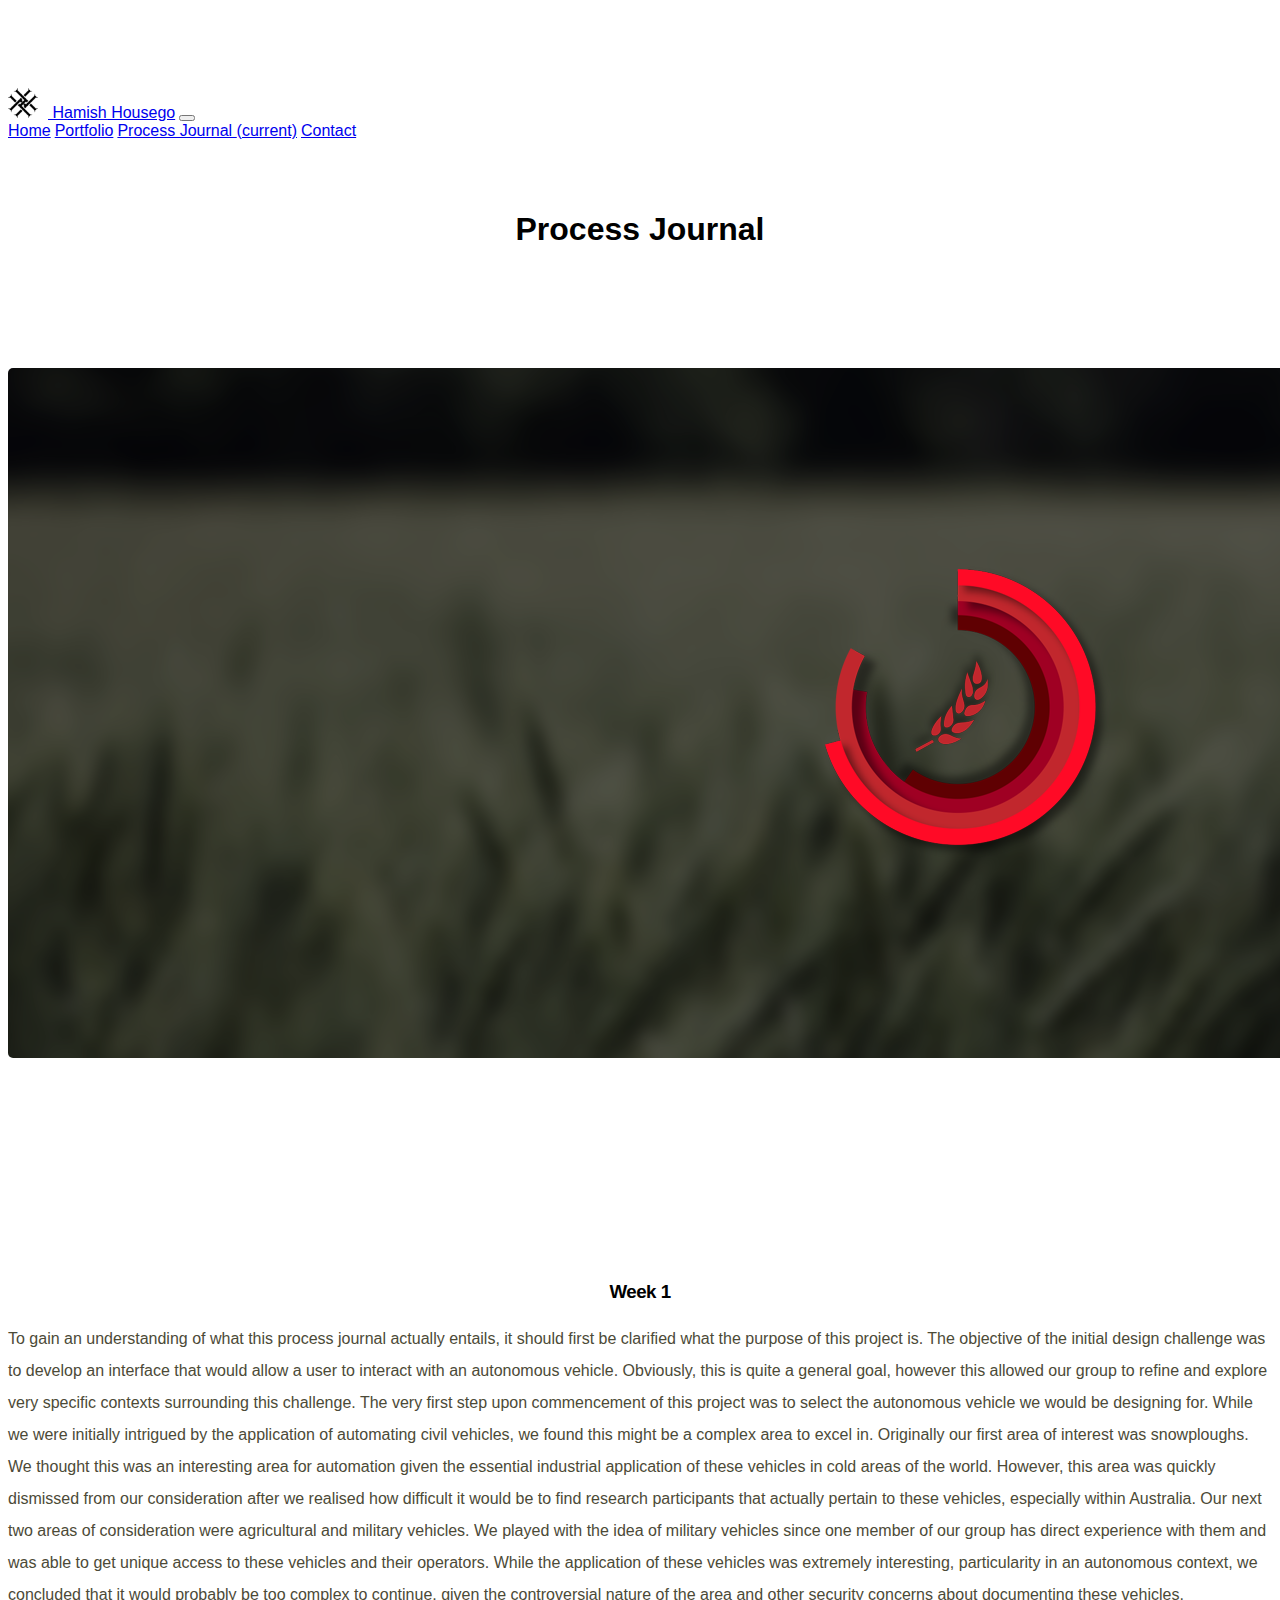
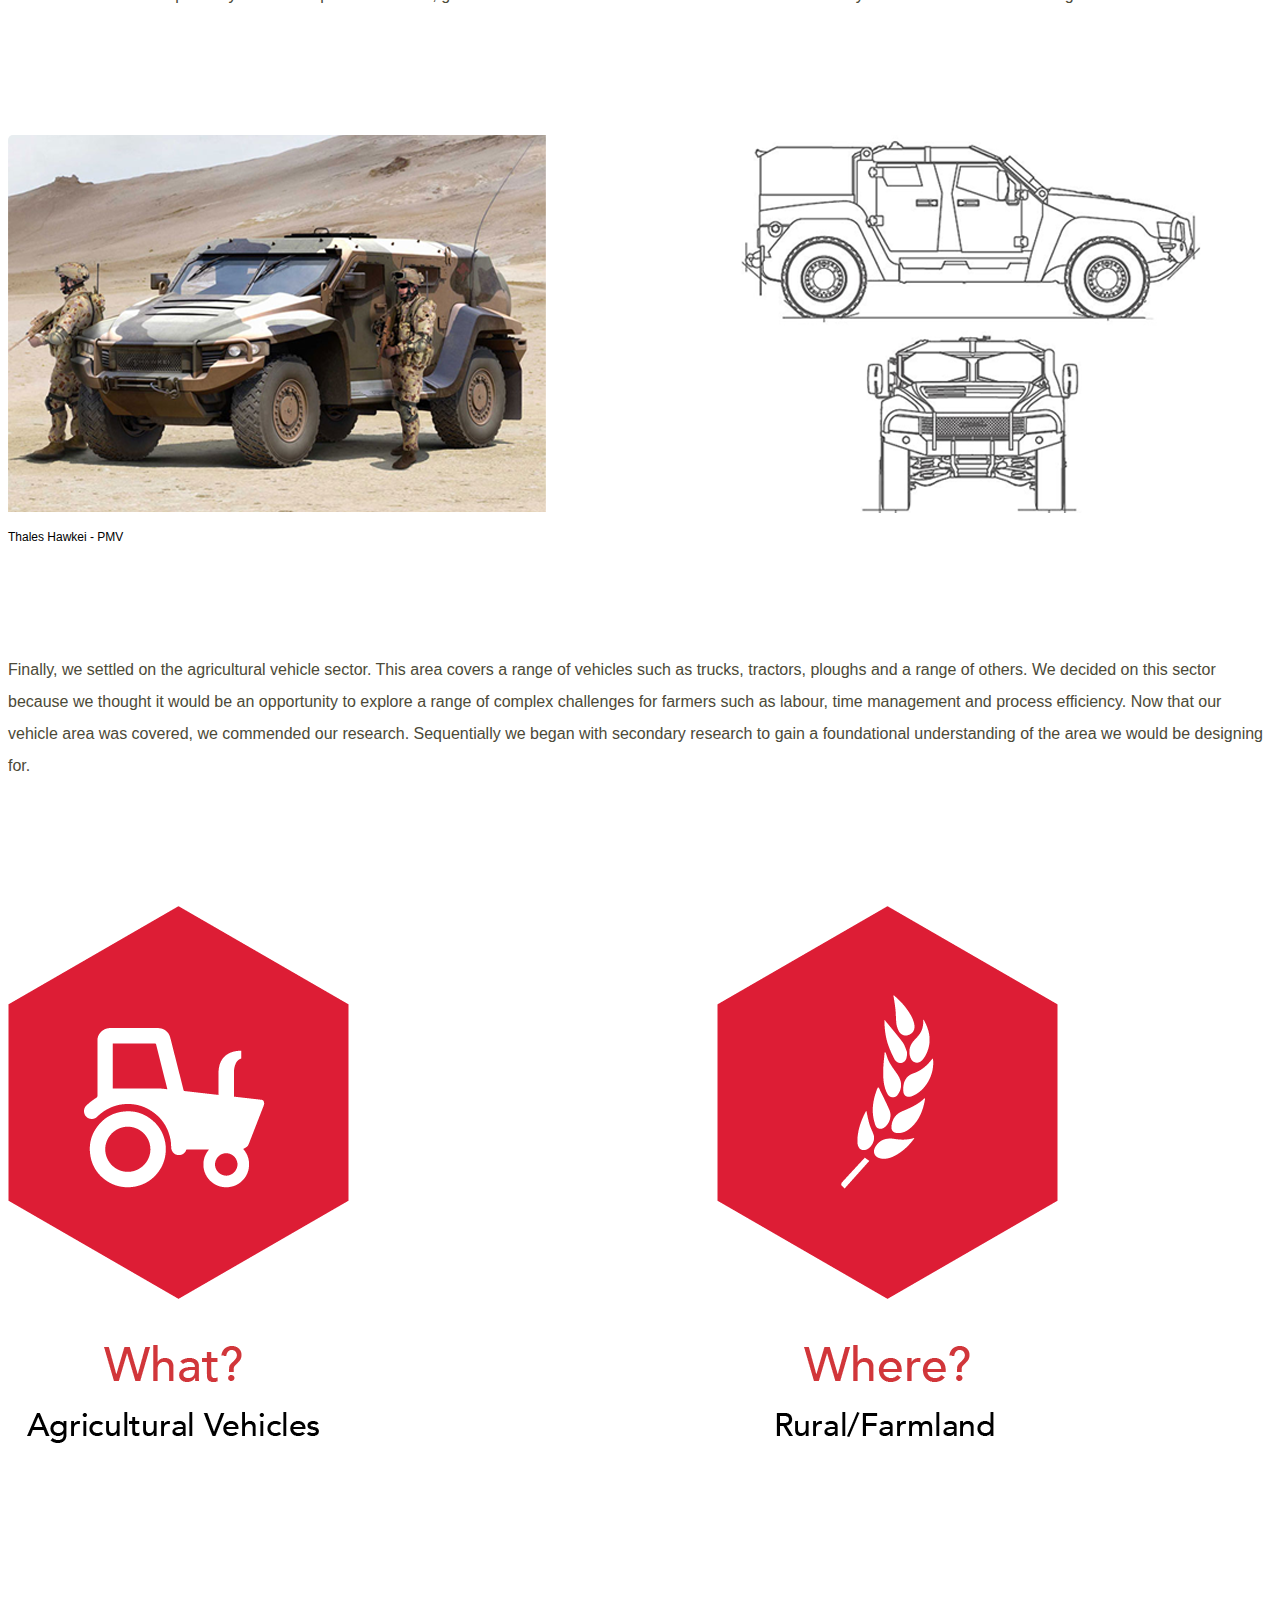
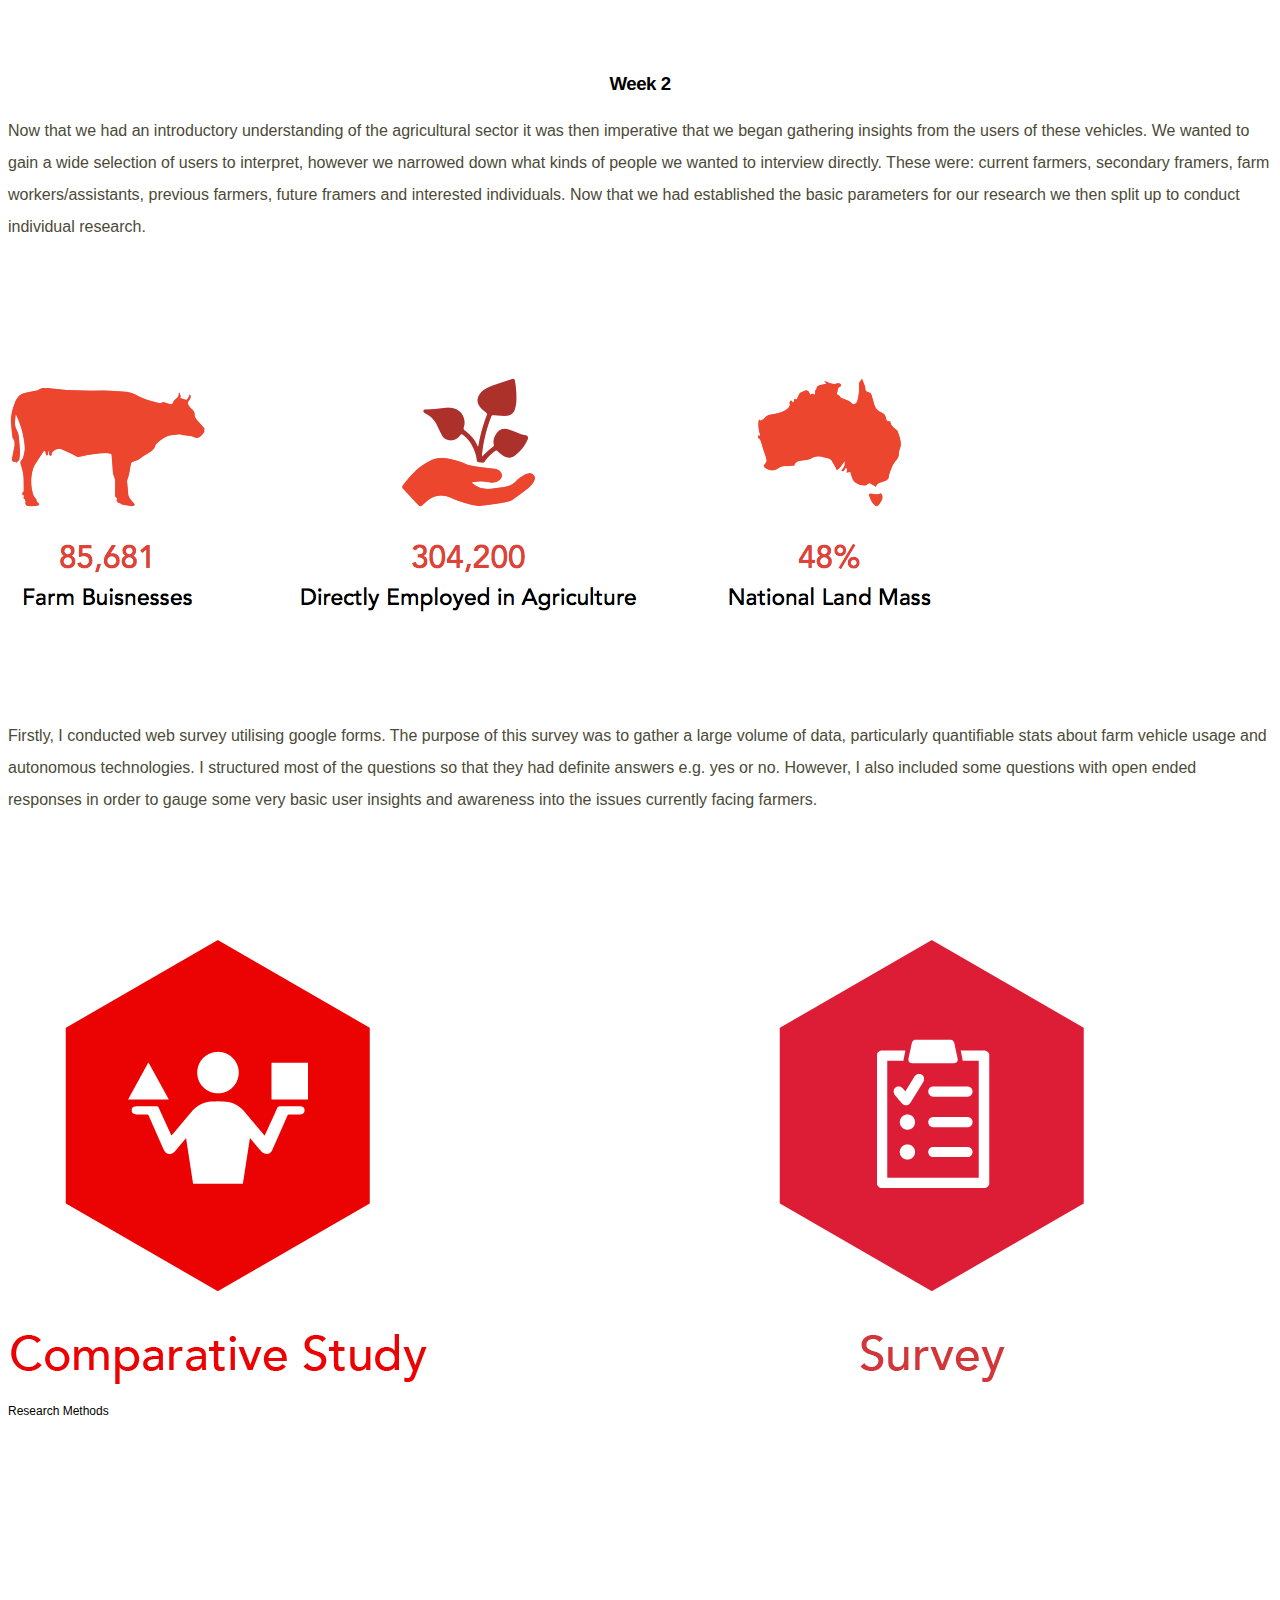
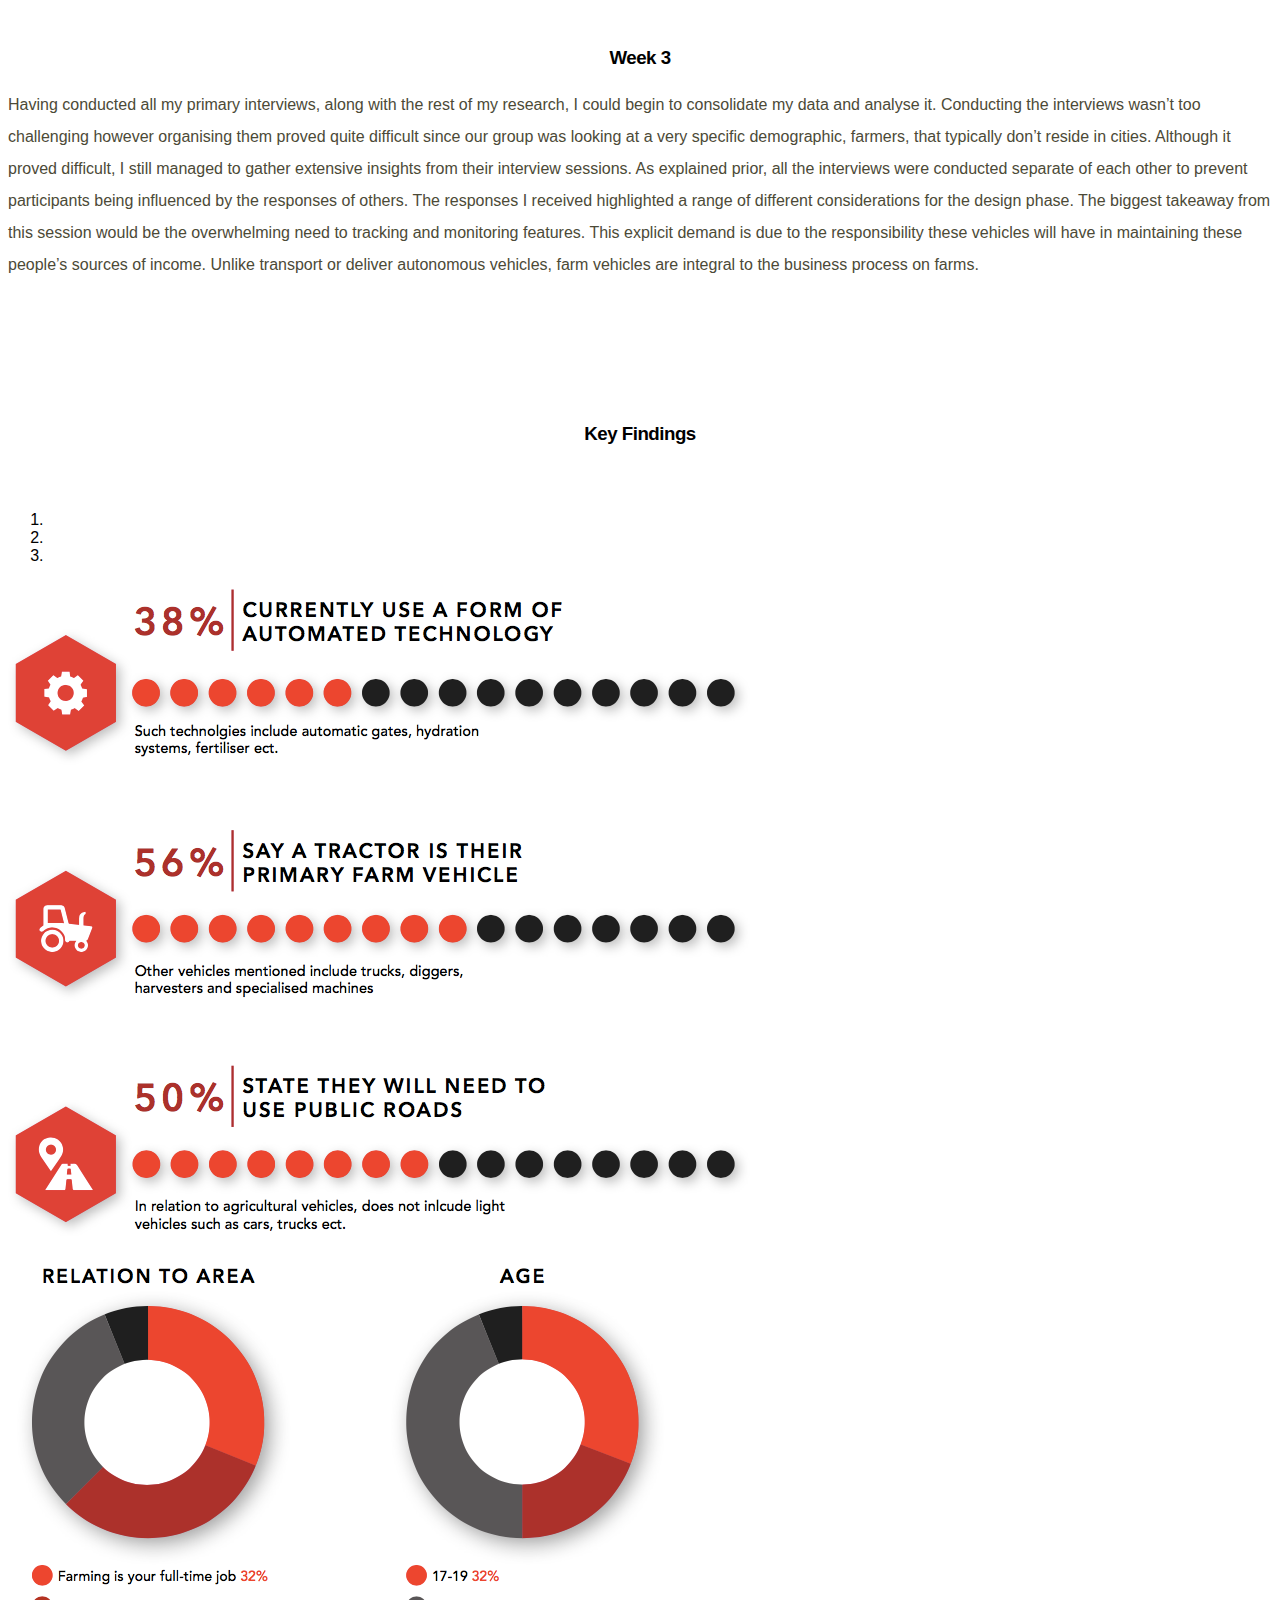
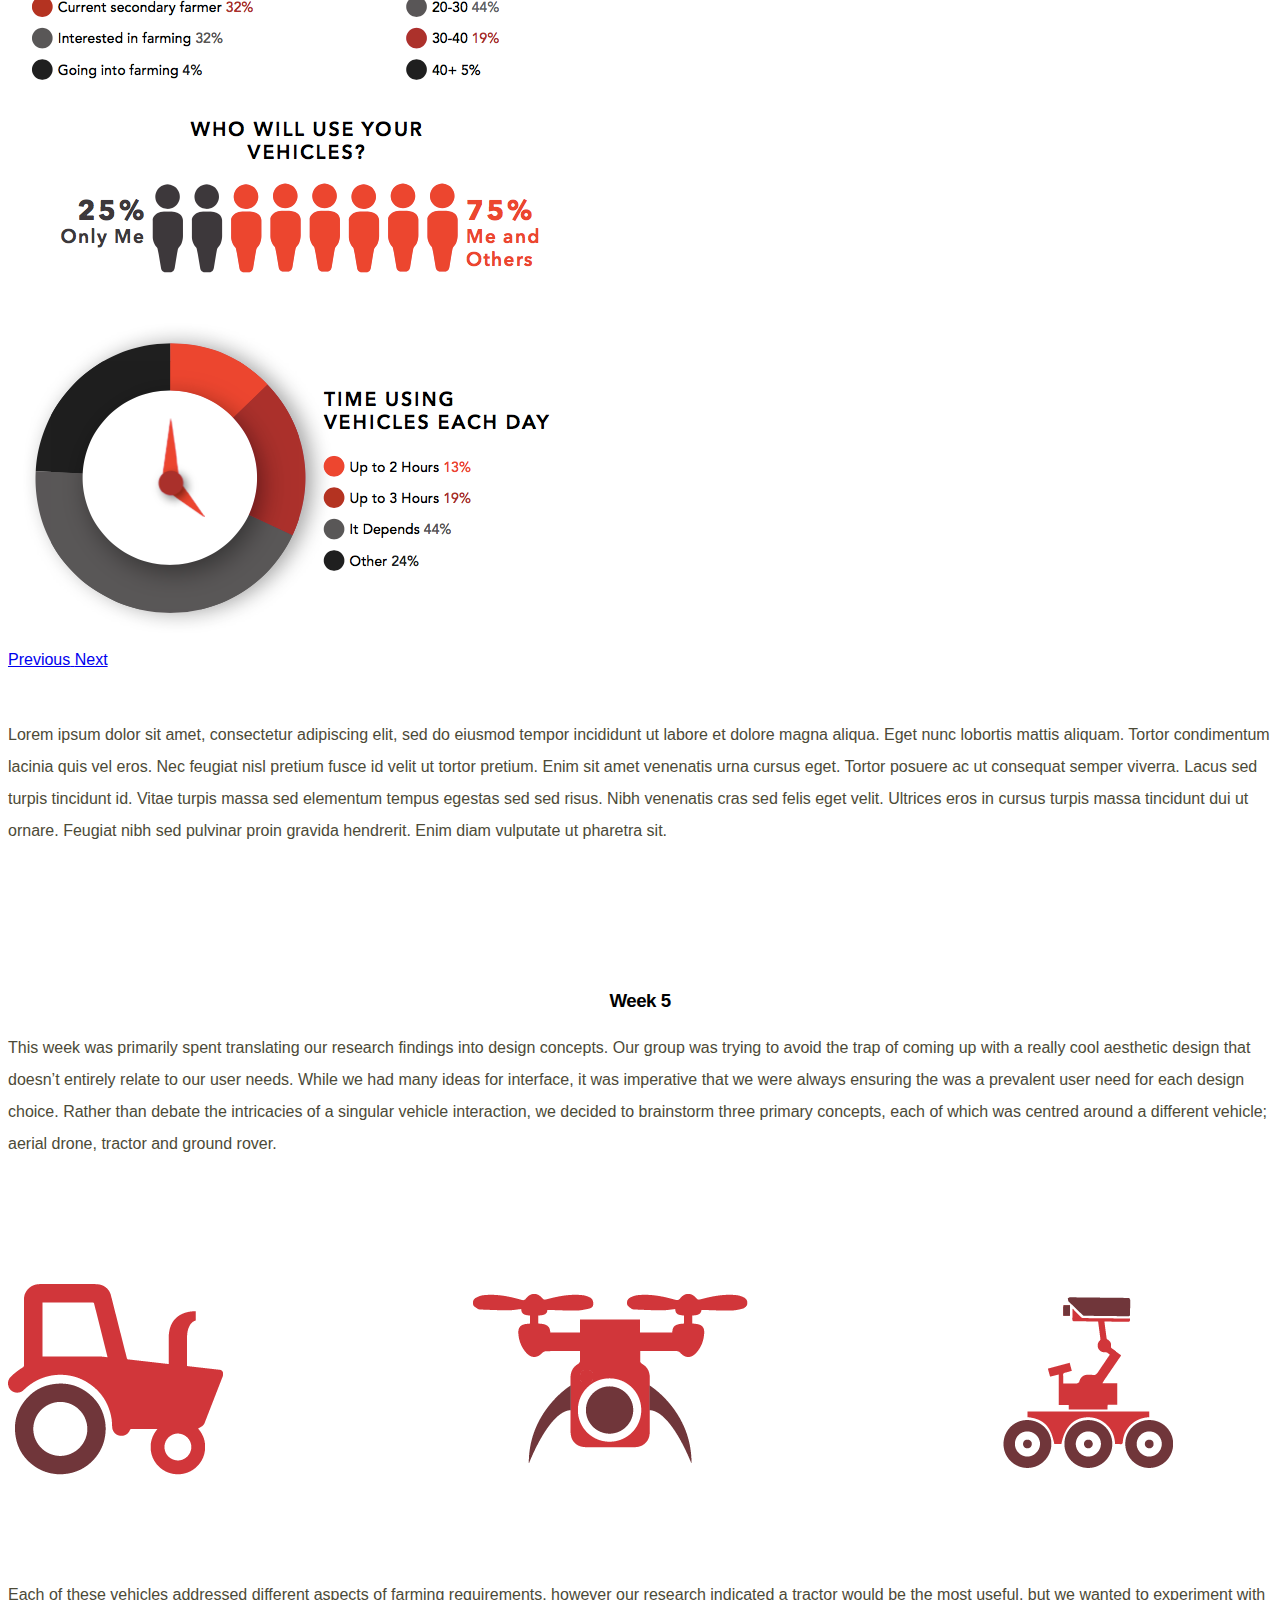
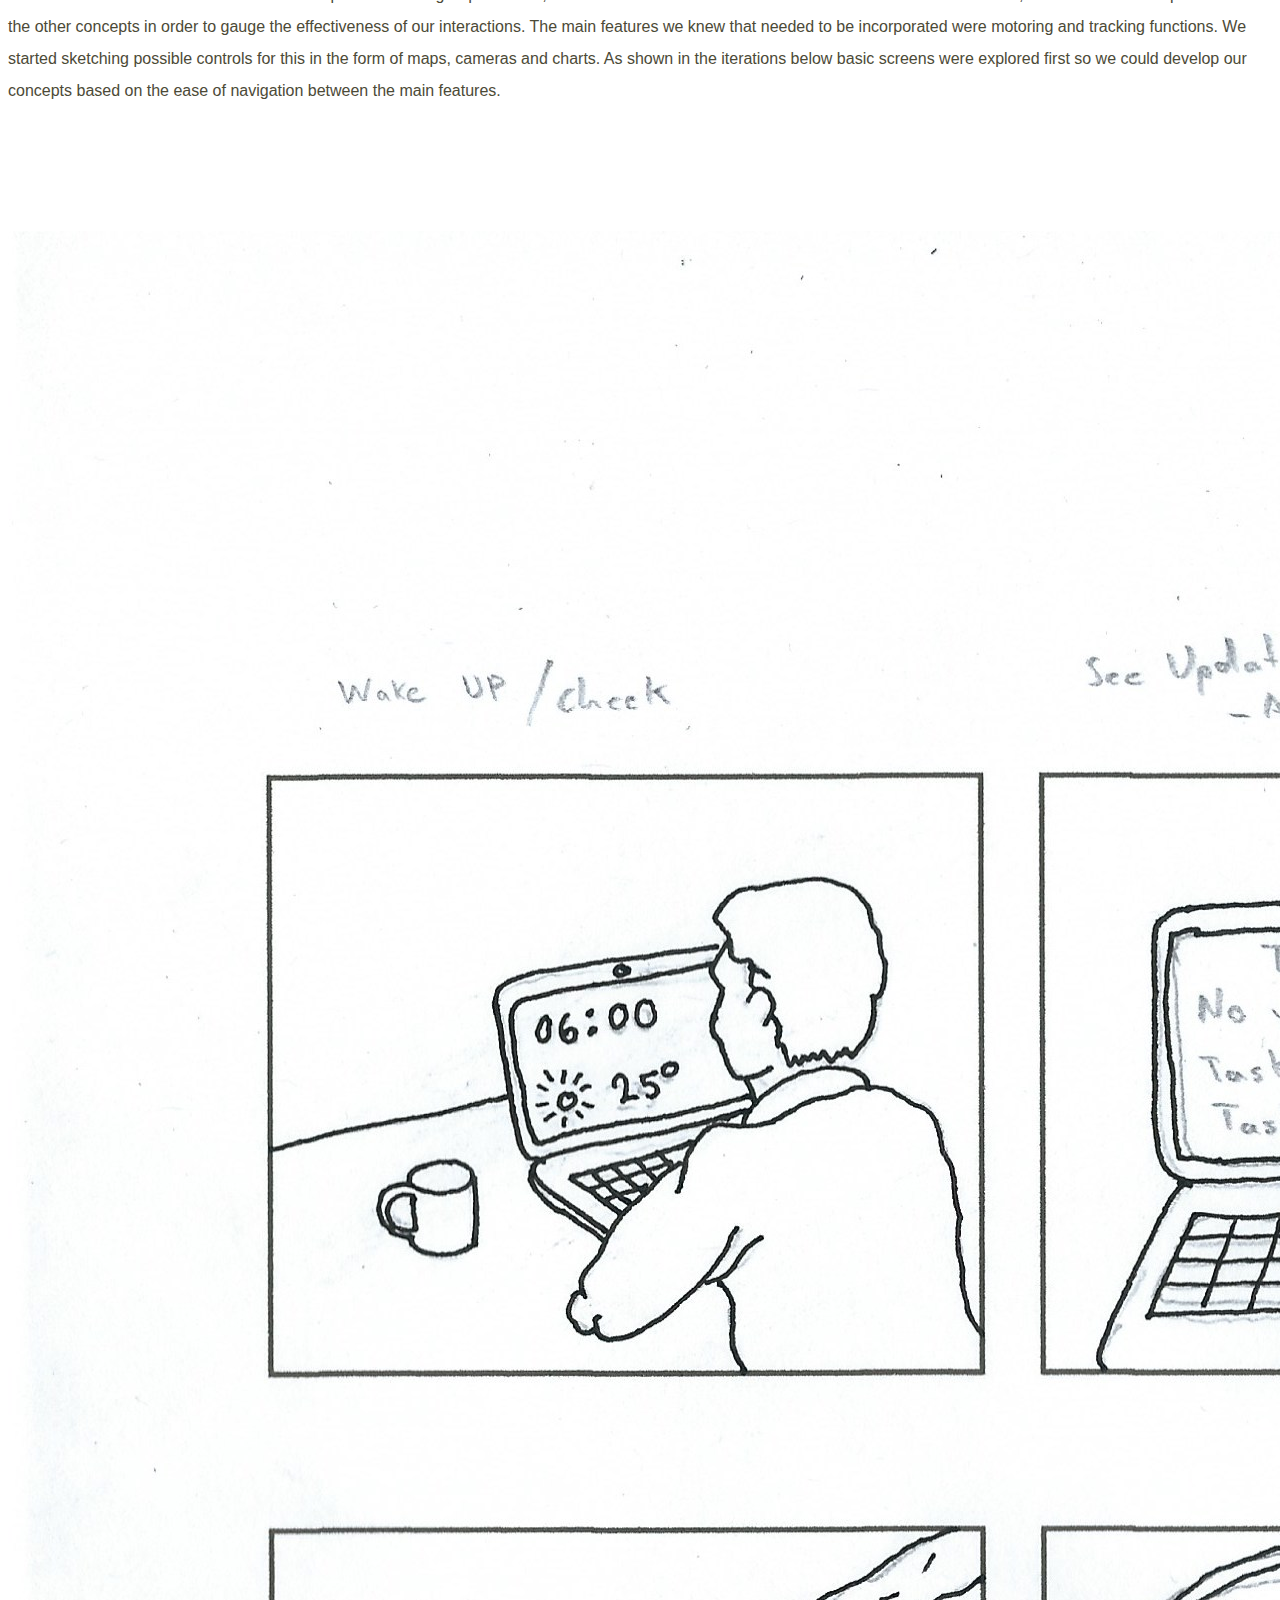
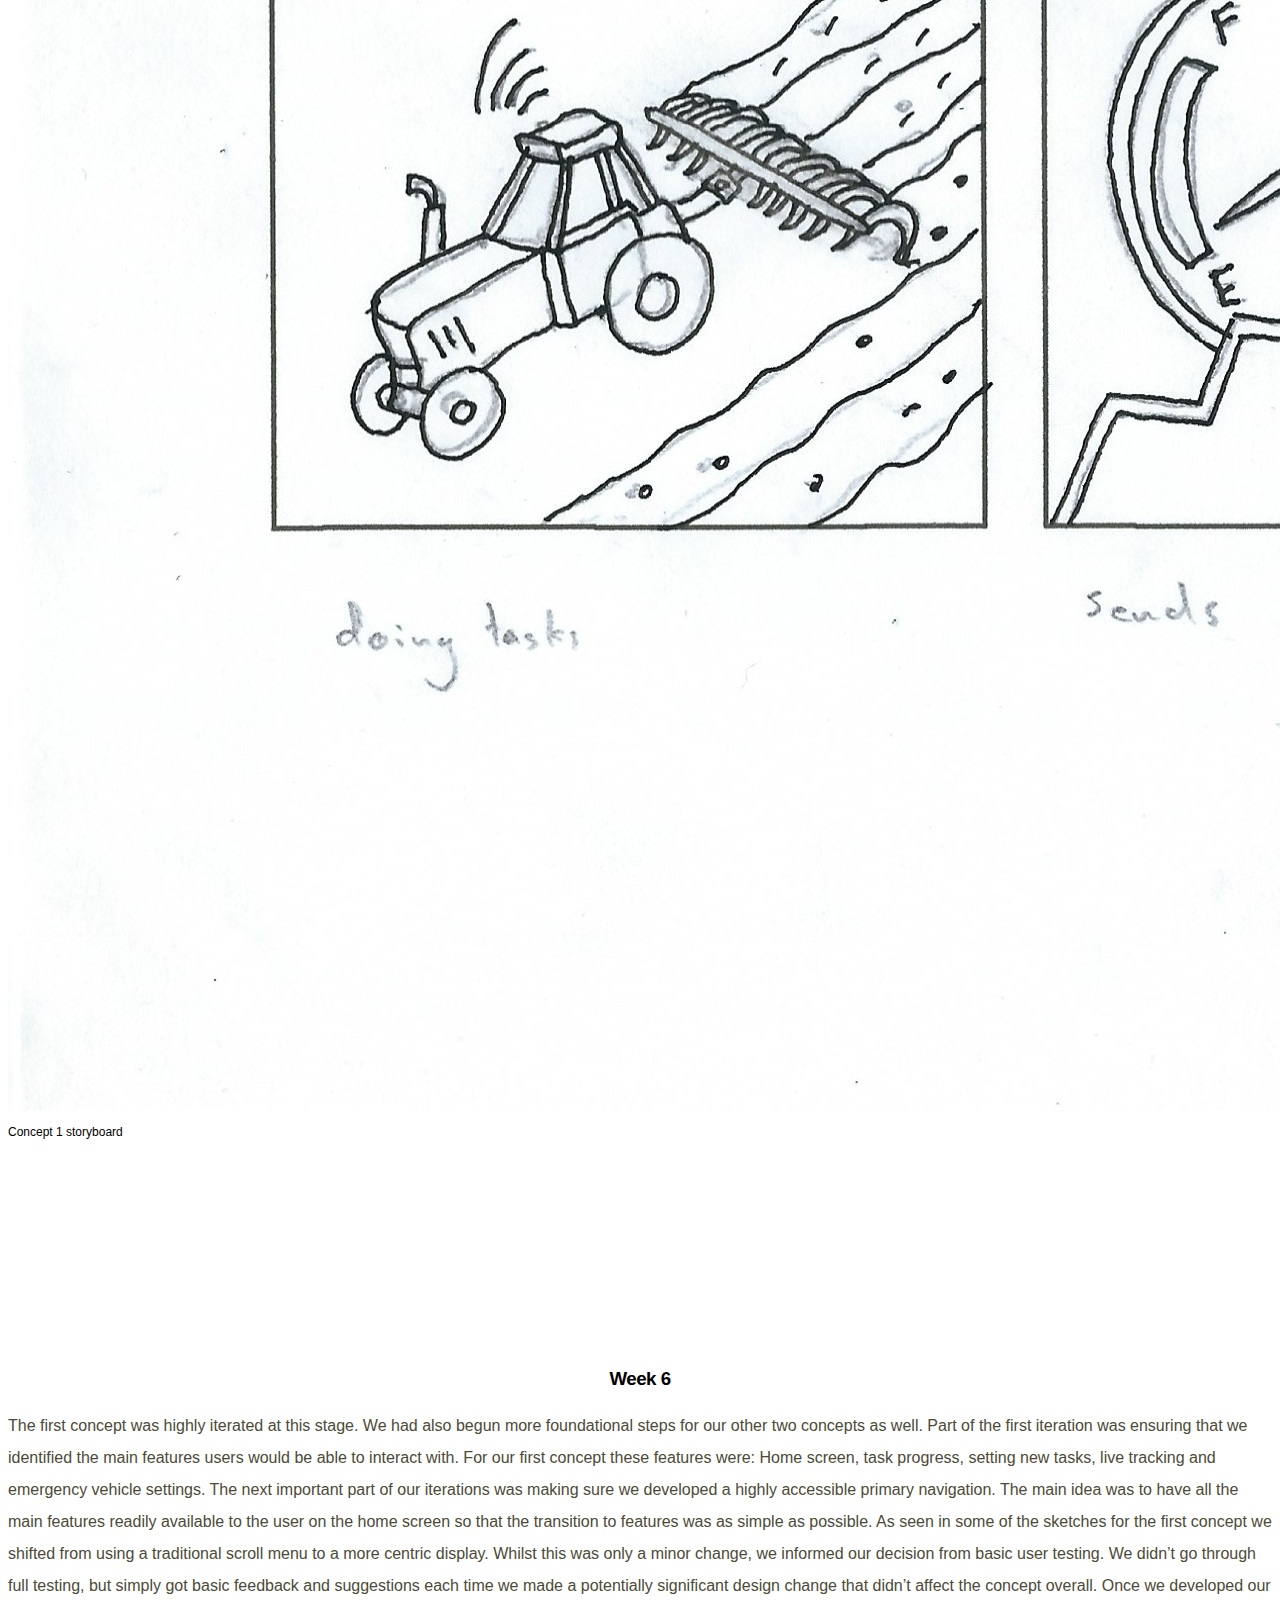
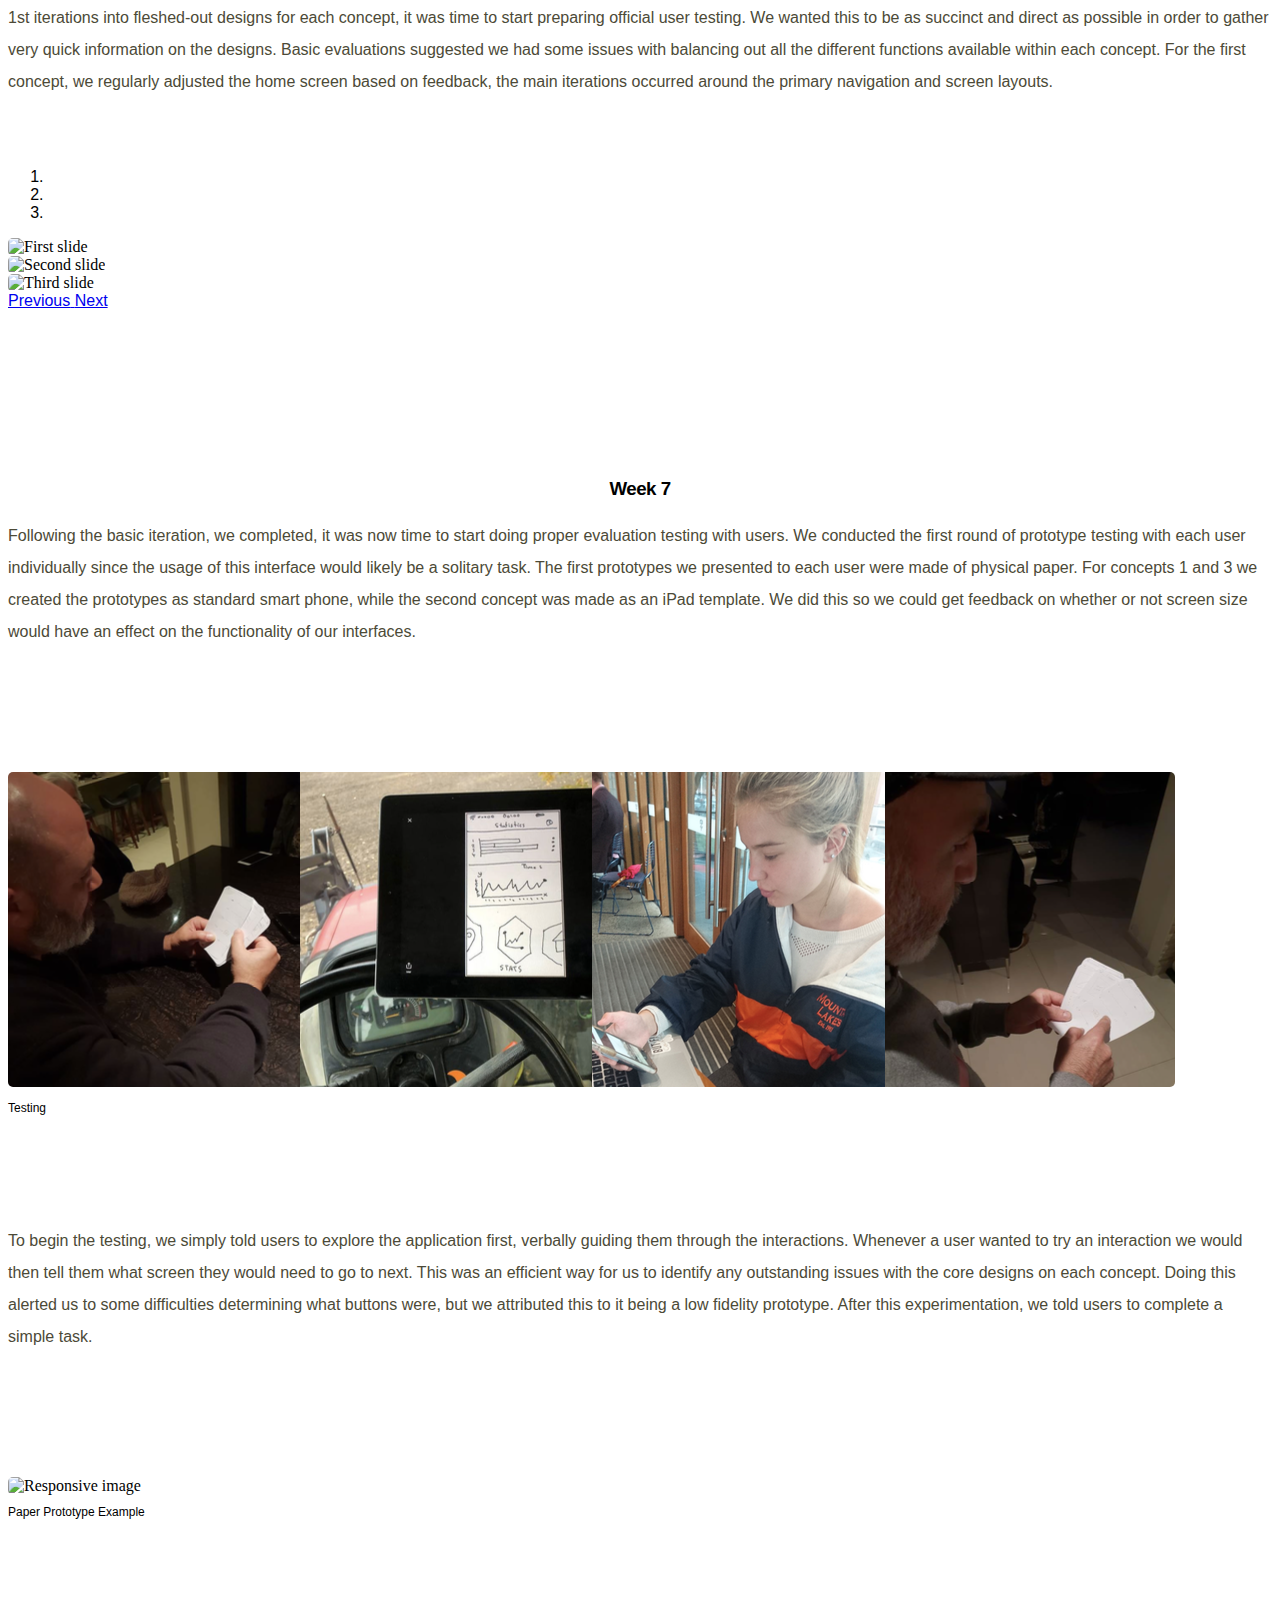
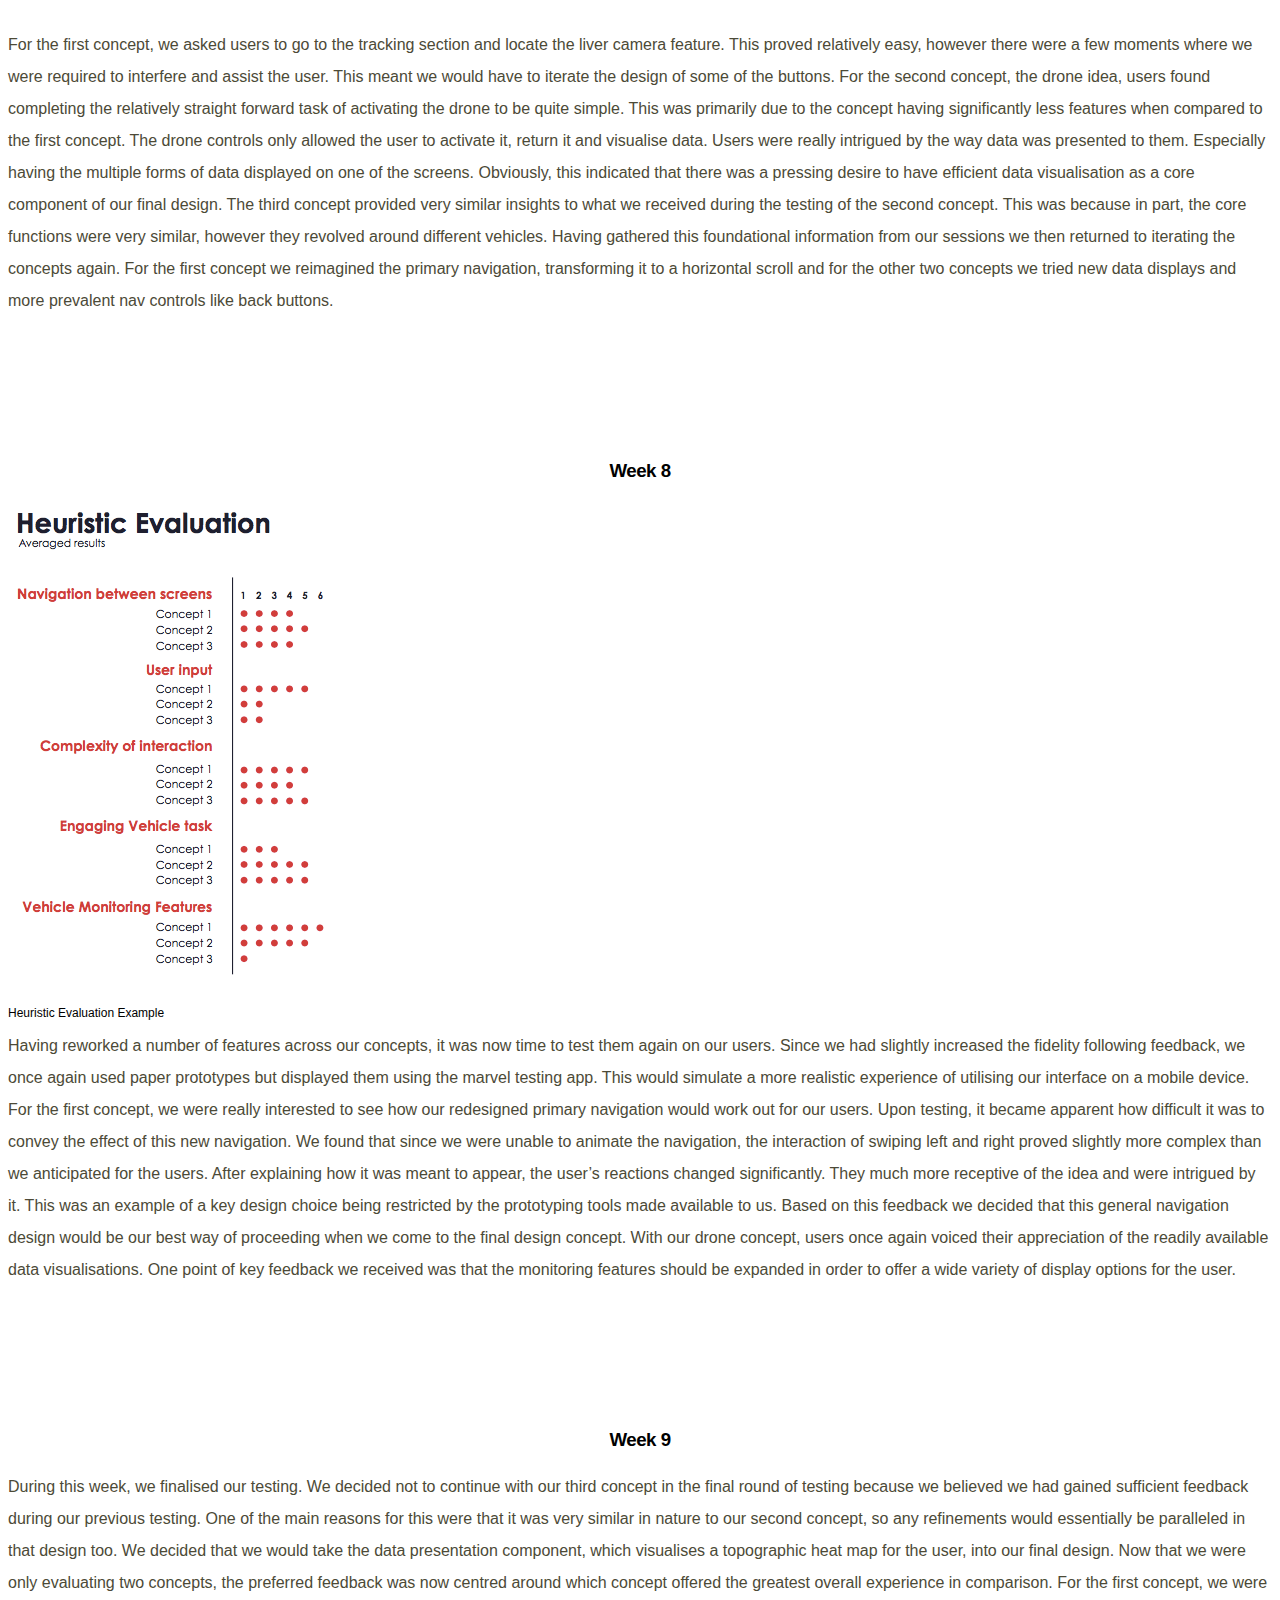
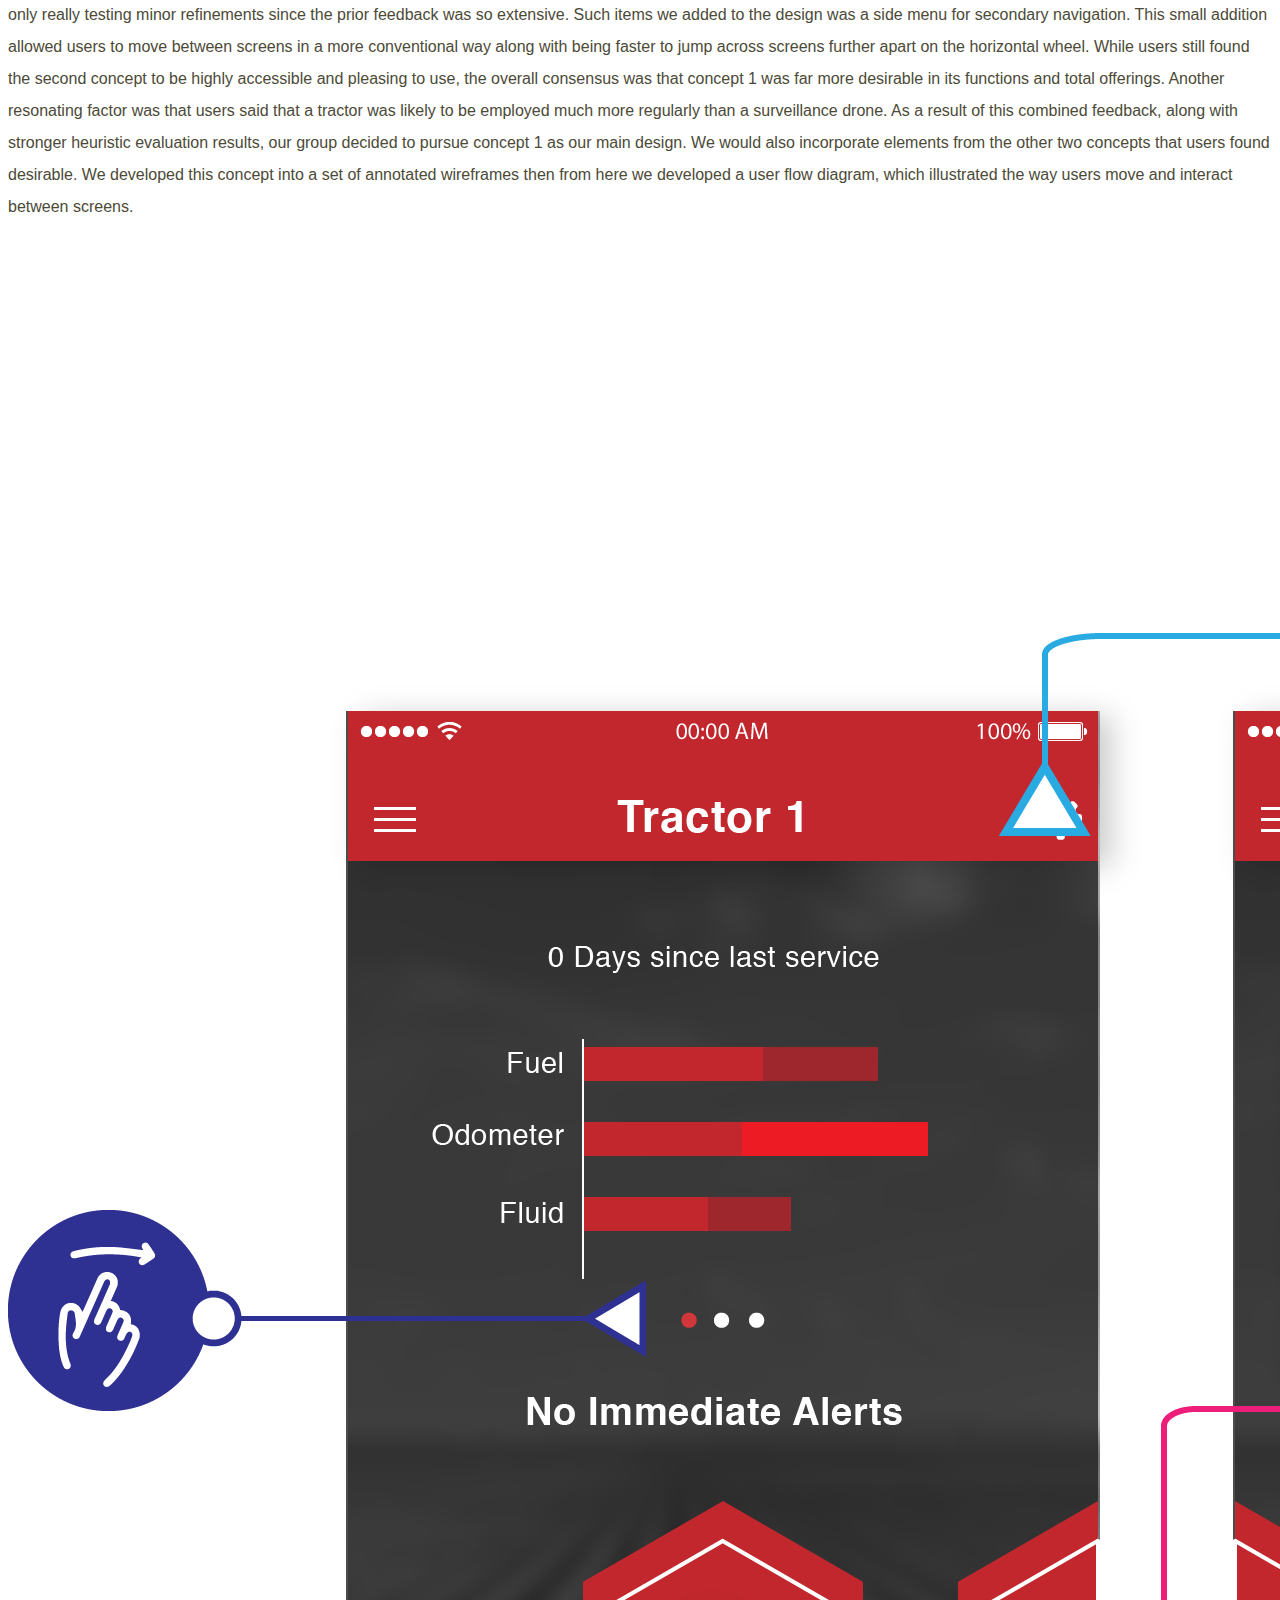
==== commit 70c96b5c: "update 2" ====
--- a/deco-2220-template/process-journal.html
+++ b/deco-2220-template/process-journal.html
@@ -212,7 +212,7 @@
 
 As seen in some of the sketches for the first concept we shifted from using a traditional scroll menu to a more centric display. Whilst this was only a minor change, we informed our decision from basic user testing. We didn’t go through full testing, but simply got basic feedback and suggestions each time we made a potentially significant design change that didn’t affect the concept overall. Once we developed our 1st iterations into fleshed-out designs for each concept, it was time to start preparing official user testing. We wanted this to be as succinct and direct as possible in order to gather very quick information on the designs.
 
-Basic evaluations suggested we had some issues with balancing out all the different functions available within each concept. For the first concept, we regularly adjusted the home screen based on feedback, the main iterations occurred around the primary navigation and screen layouts. Since the primary features were an equal combination of tasking, progress, controls and tracking we had
+Basic evaluations suggested we had some issues with balancing out all the different functions available within each concept. For the first concept, we regularly adjusted the home screen based on feedback, the main iterations occurred around the primary navigation and screen layouts.  
 </p>
               </div>
             </div>
